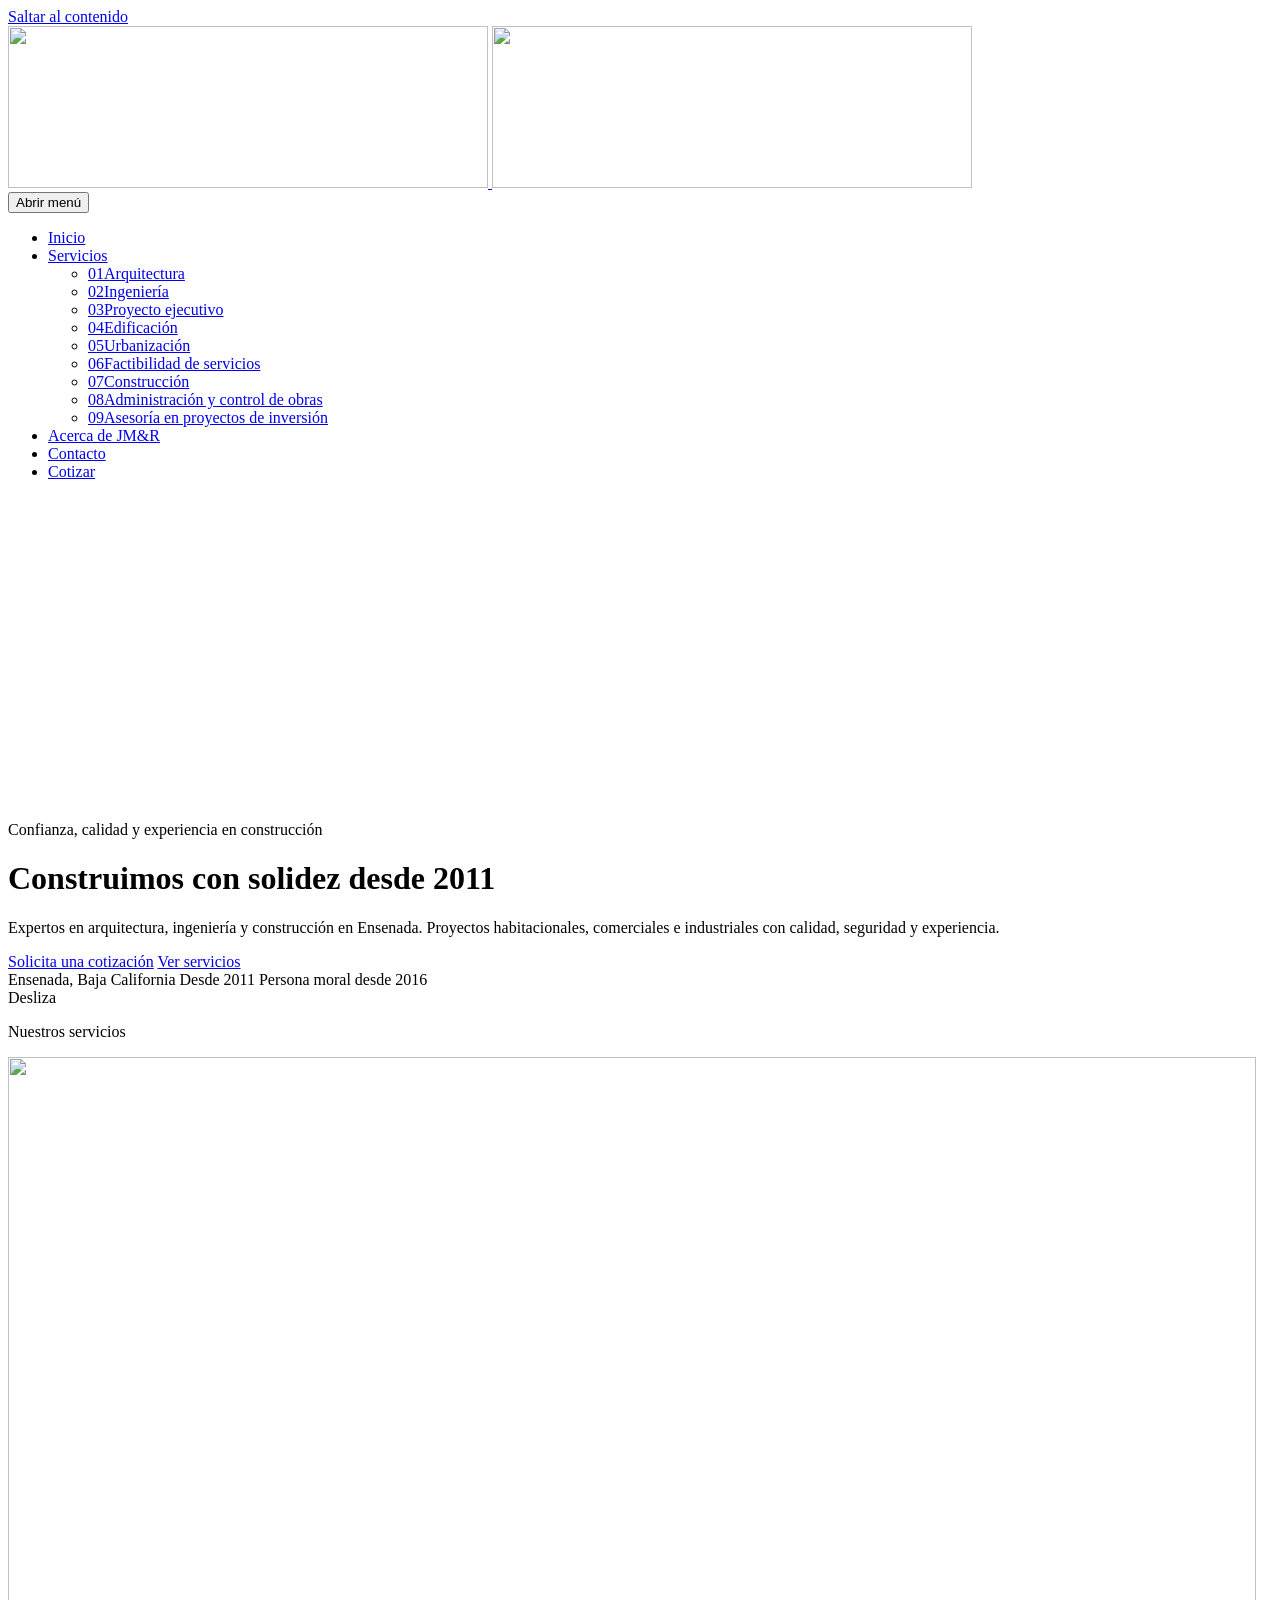
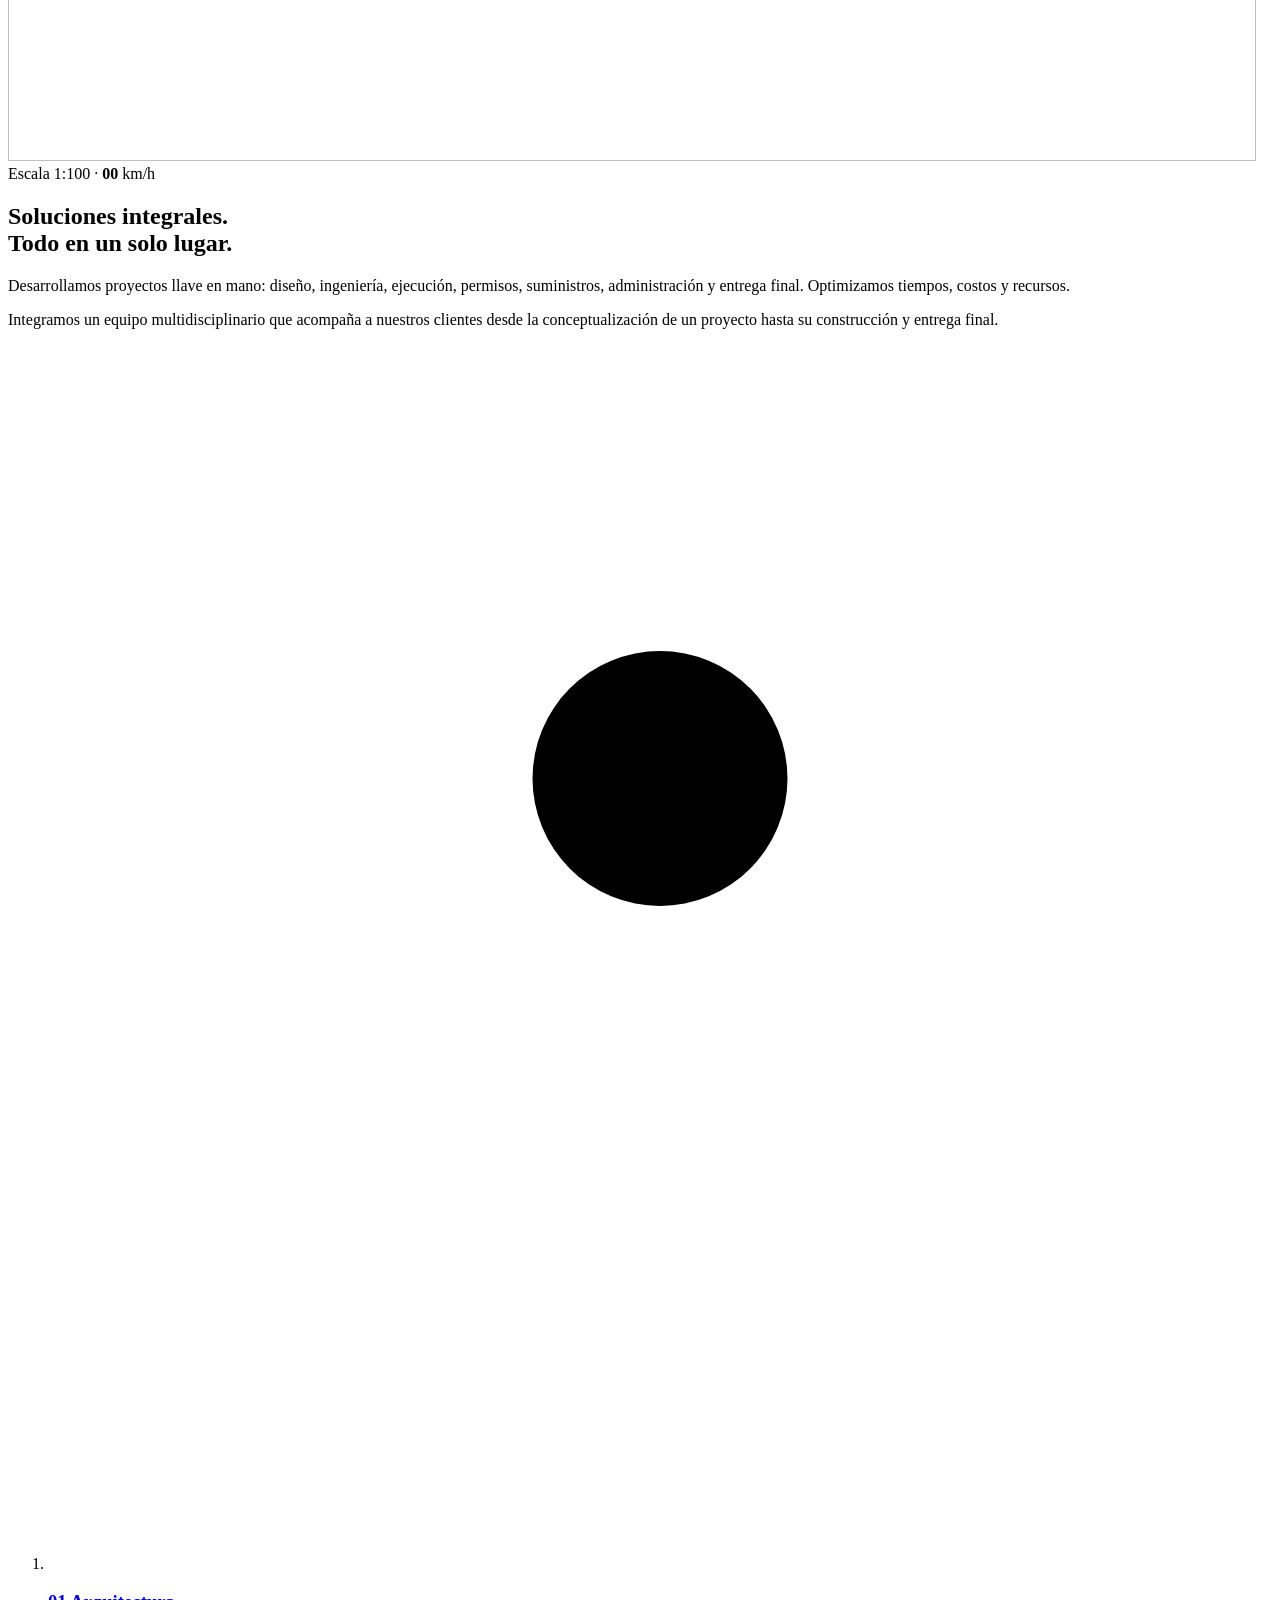
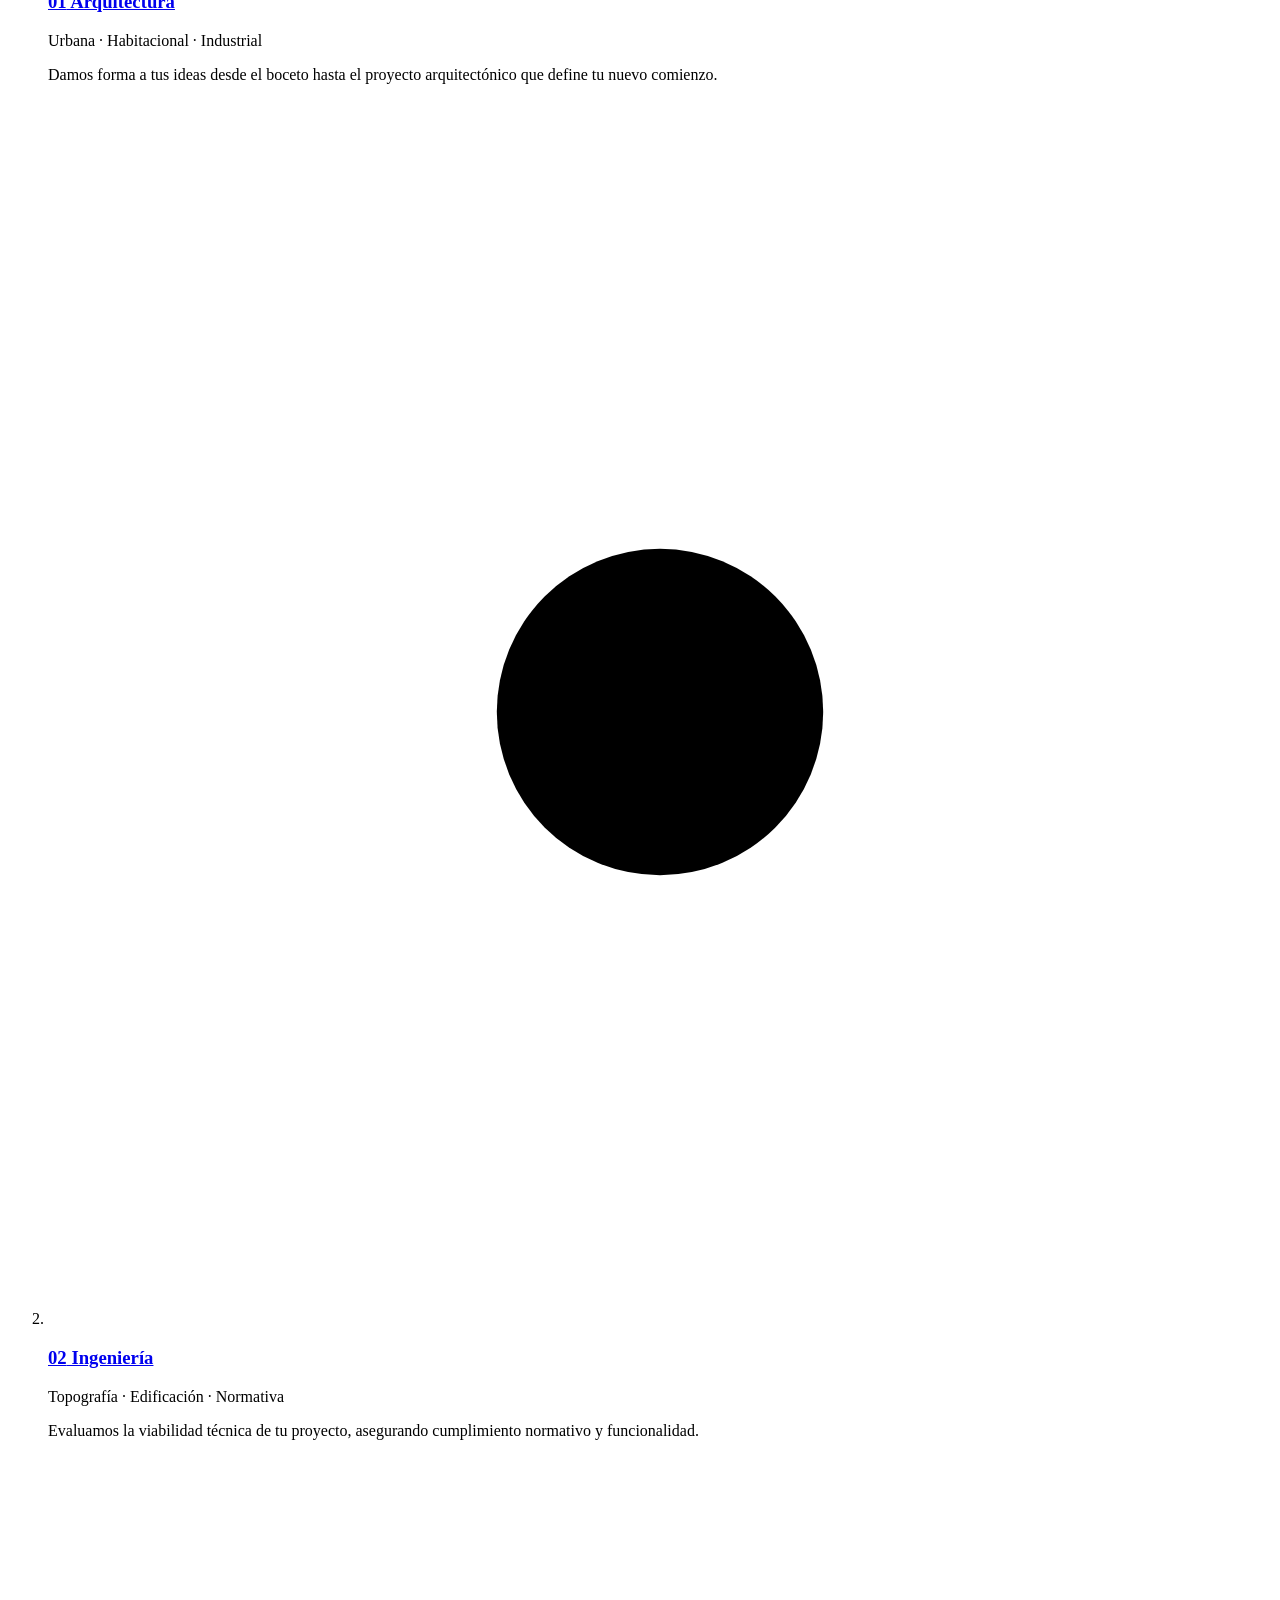
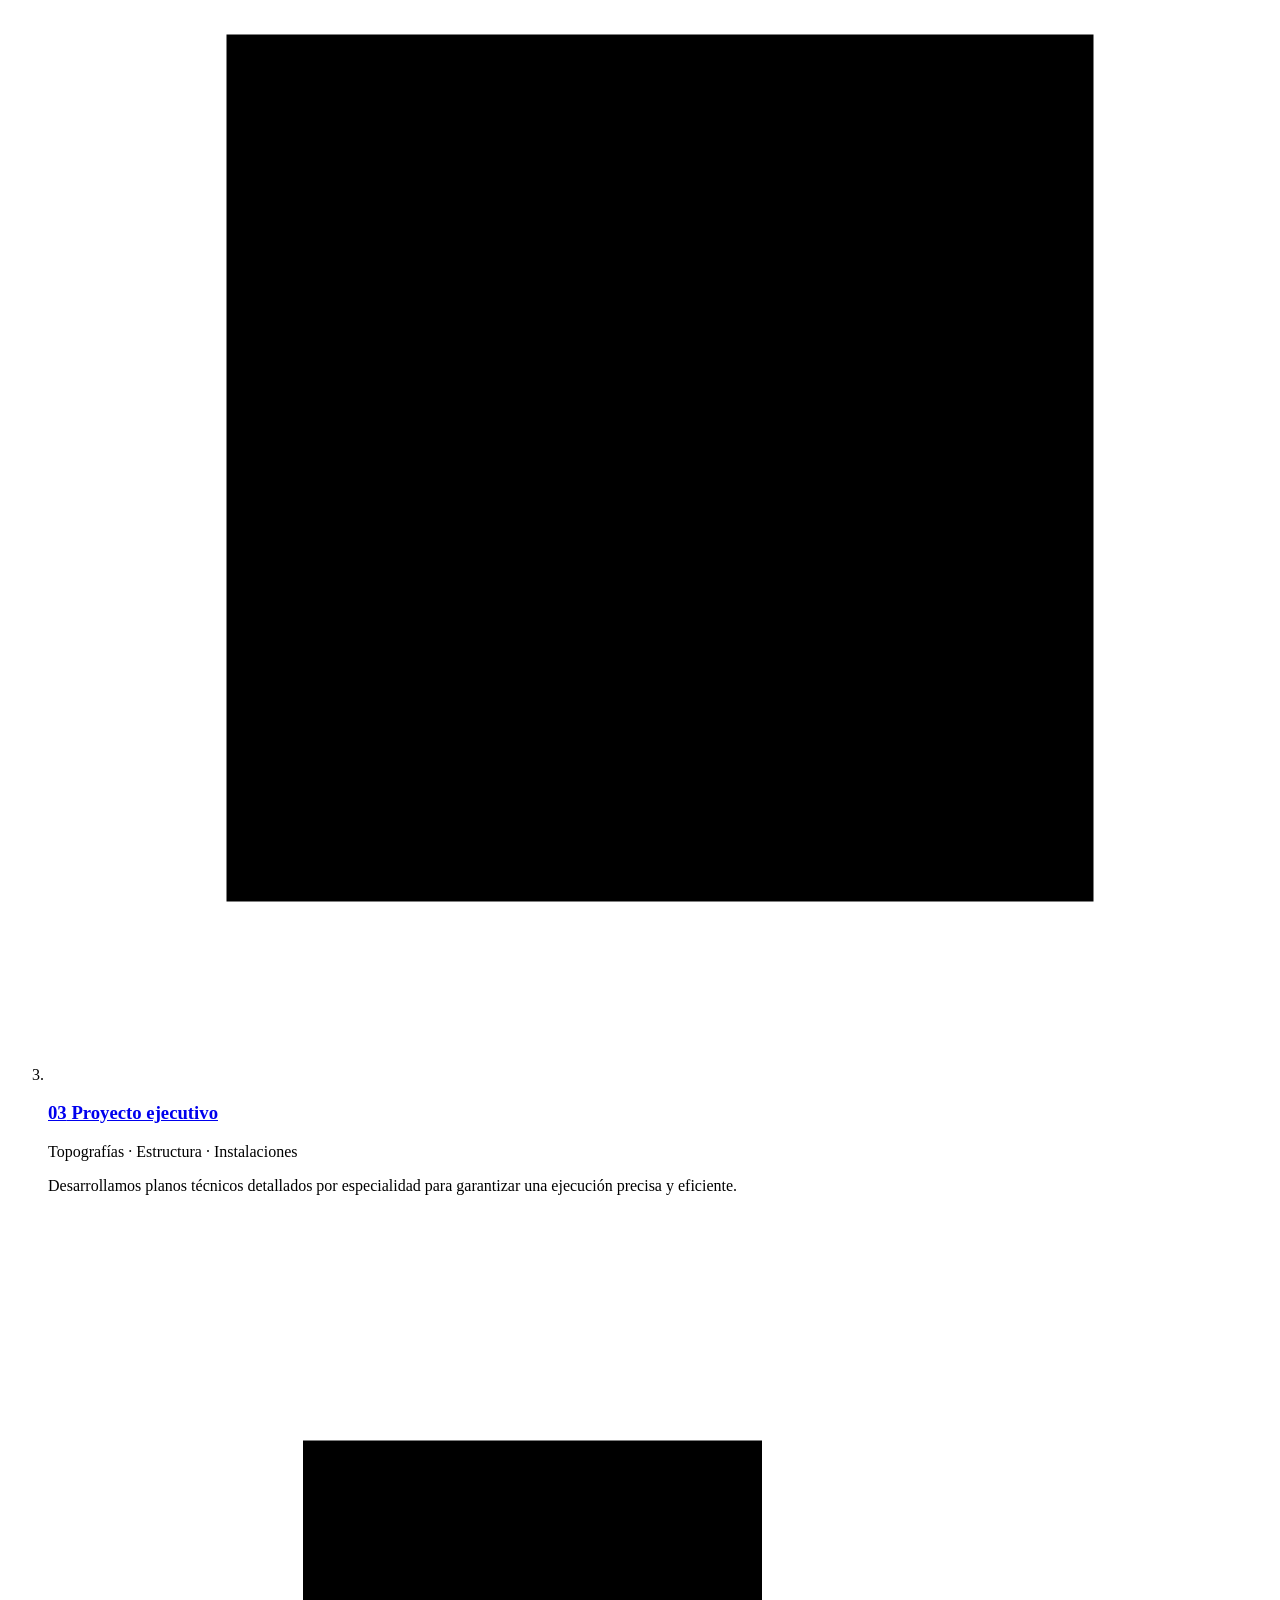
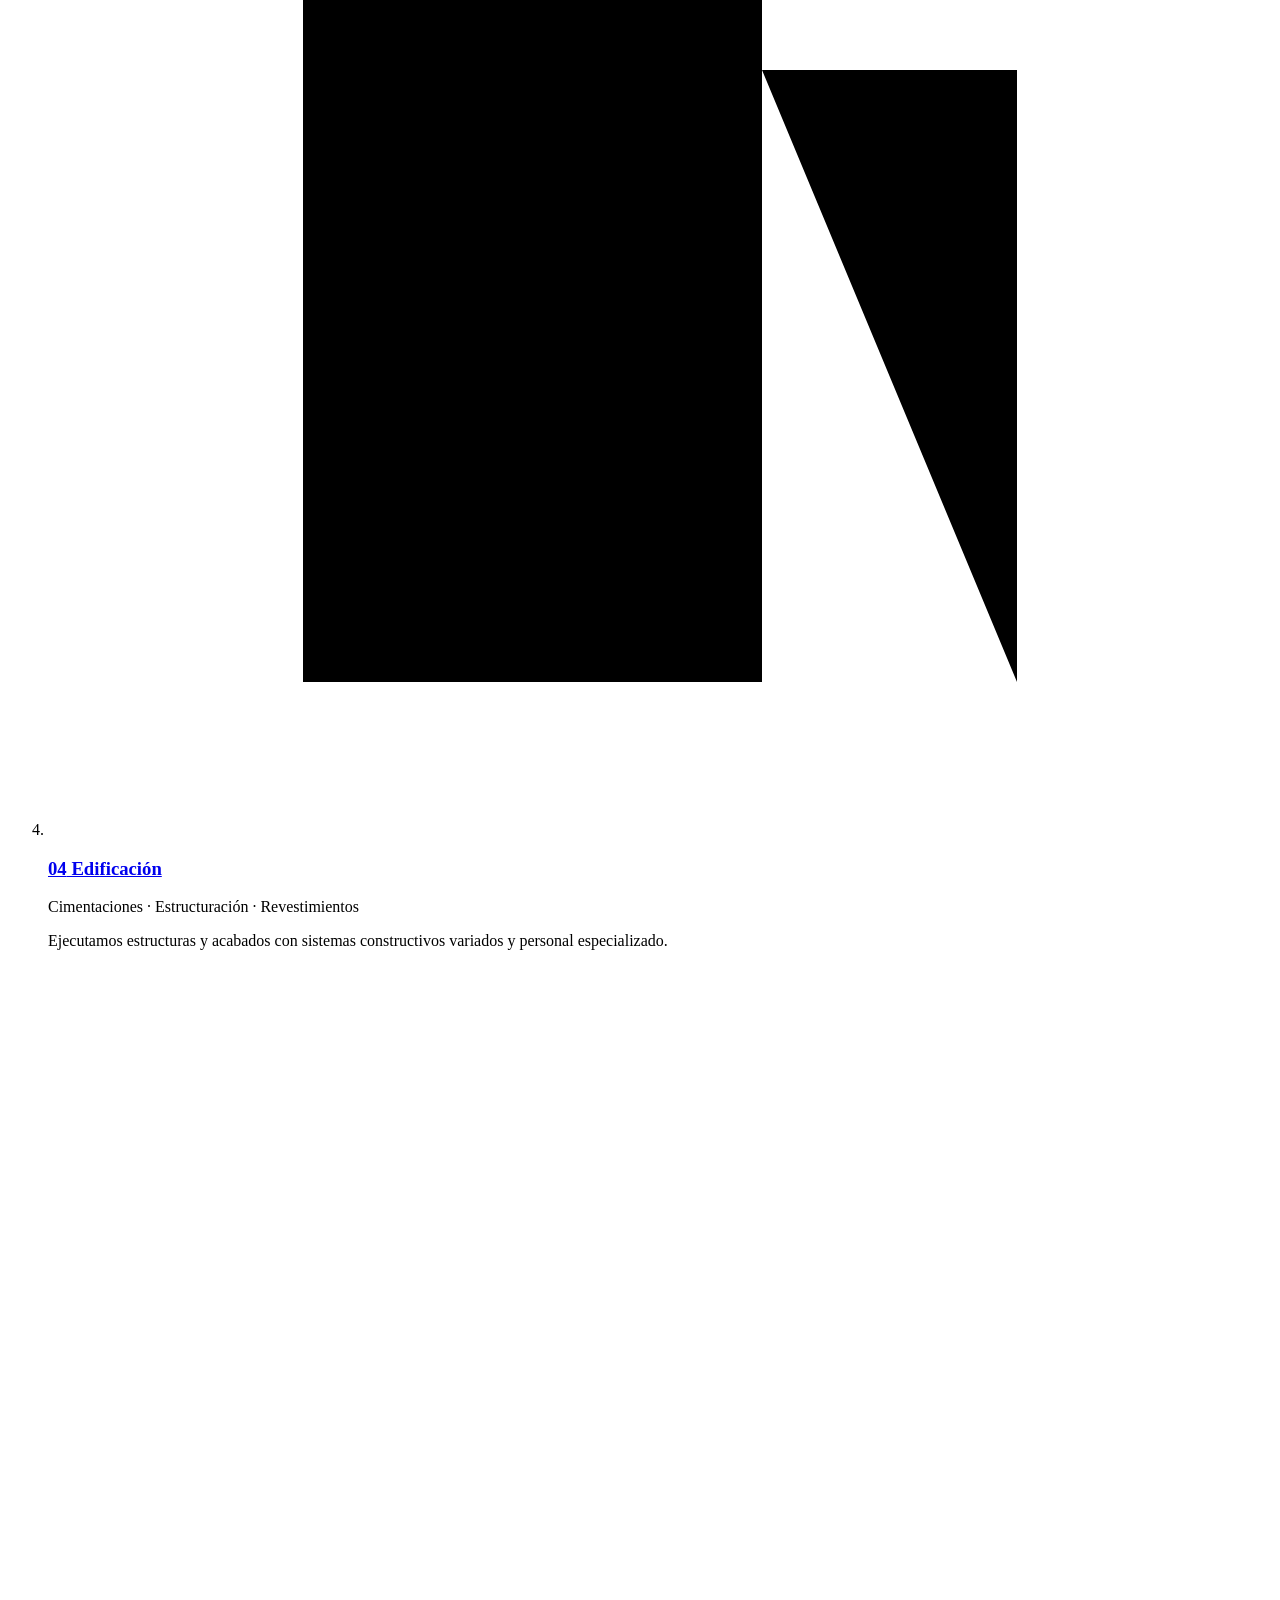
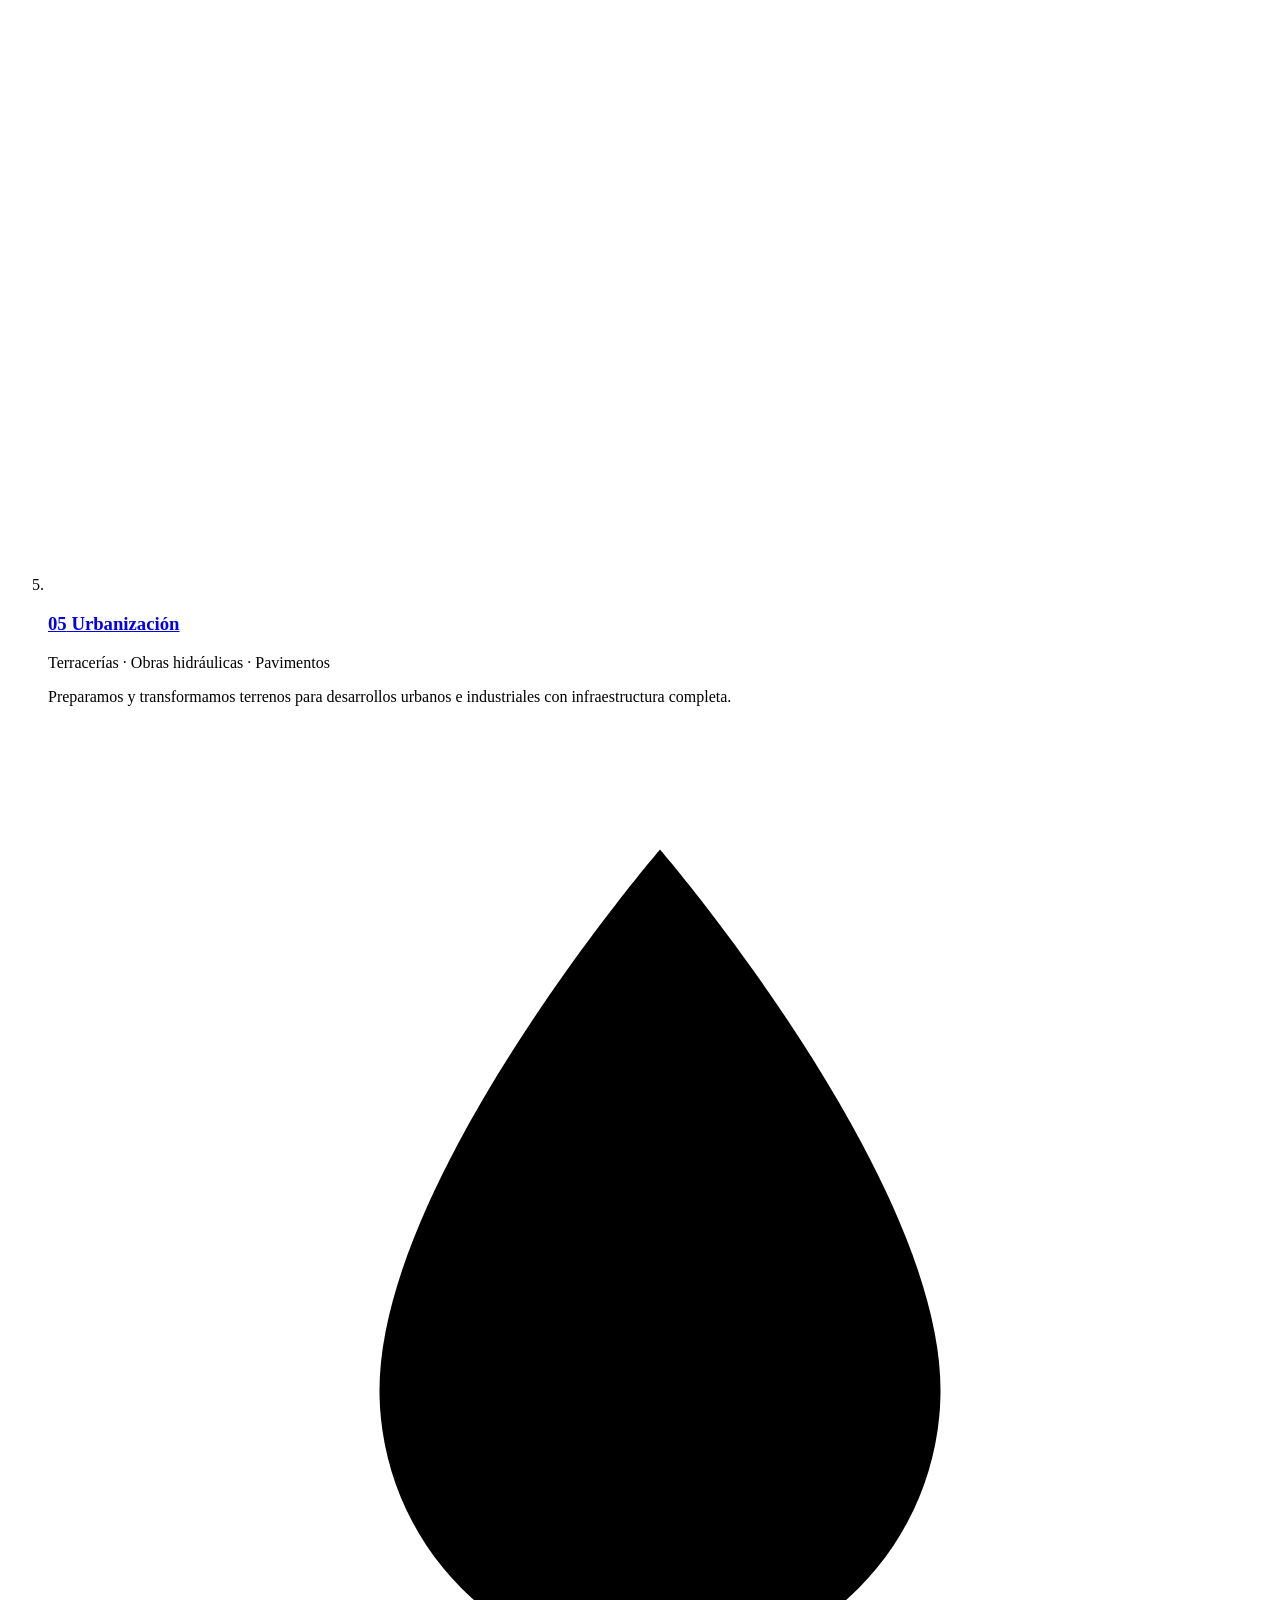
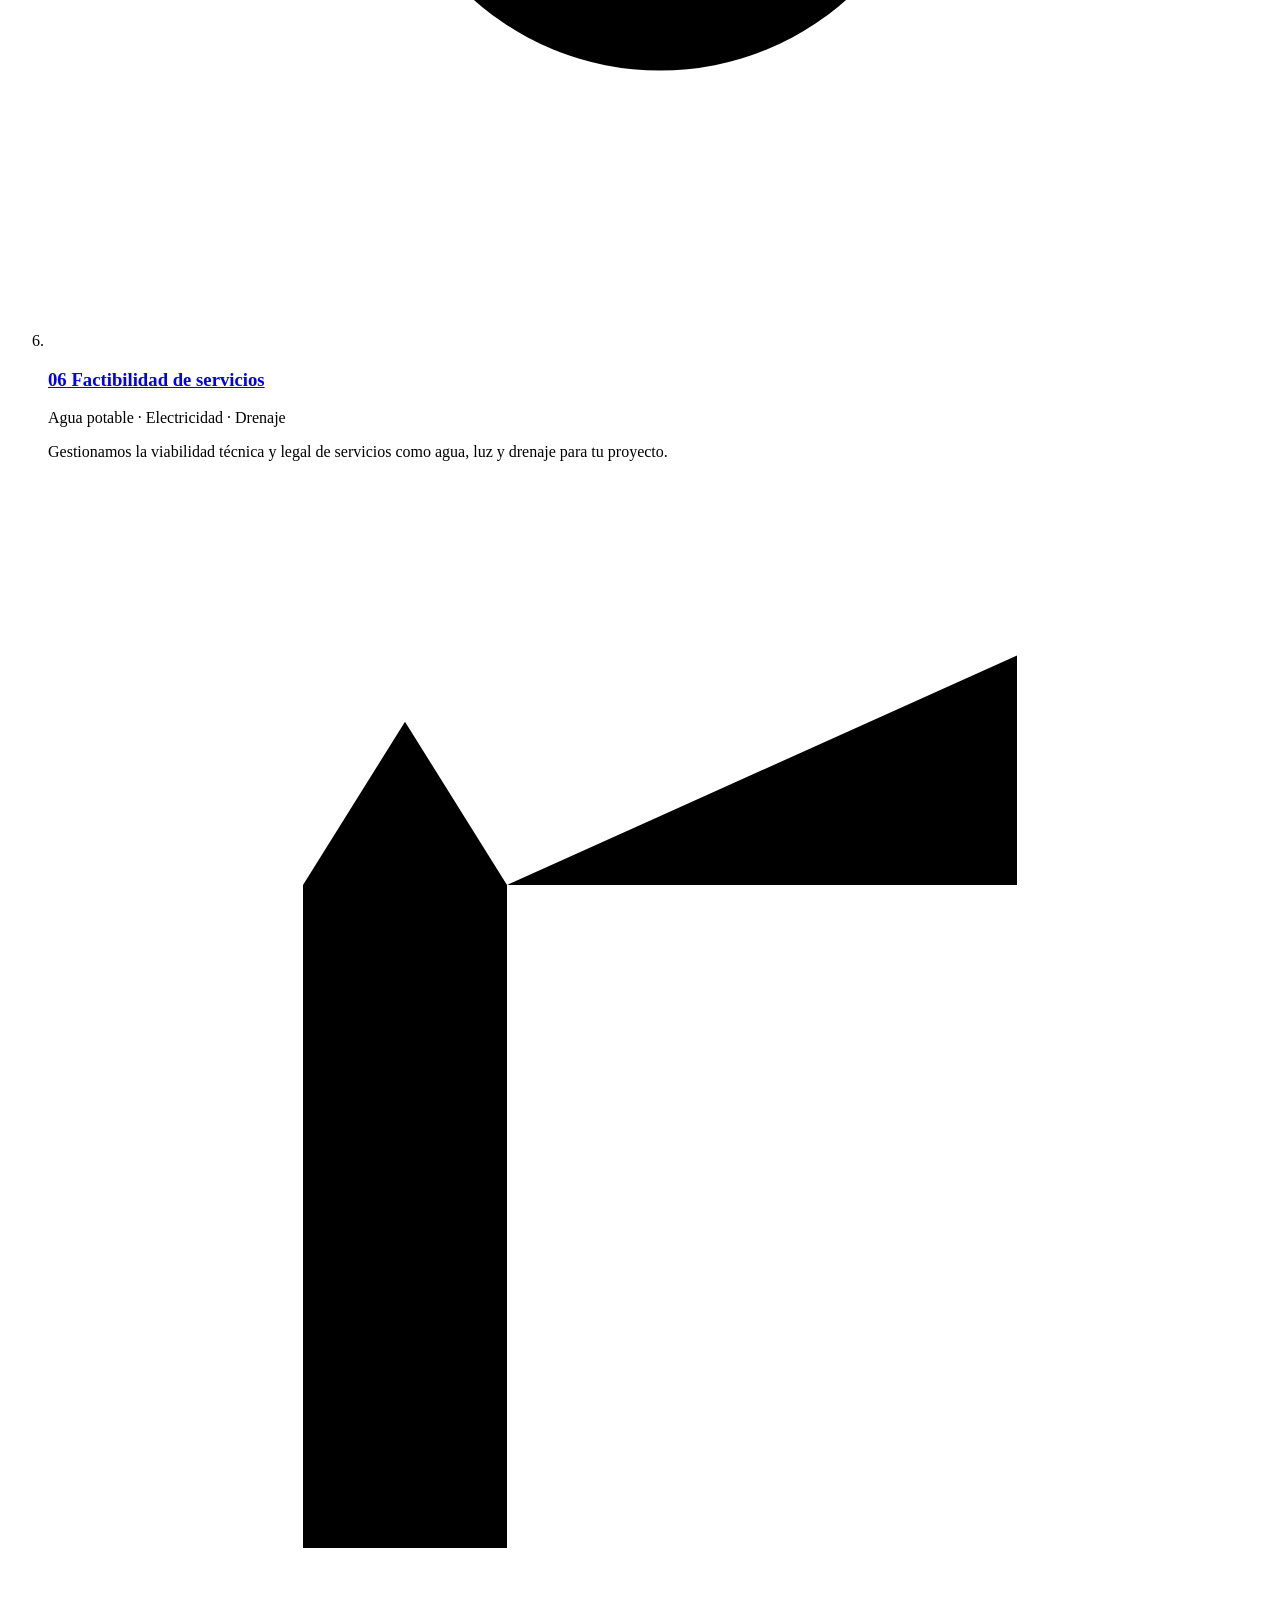
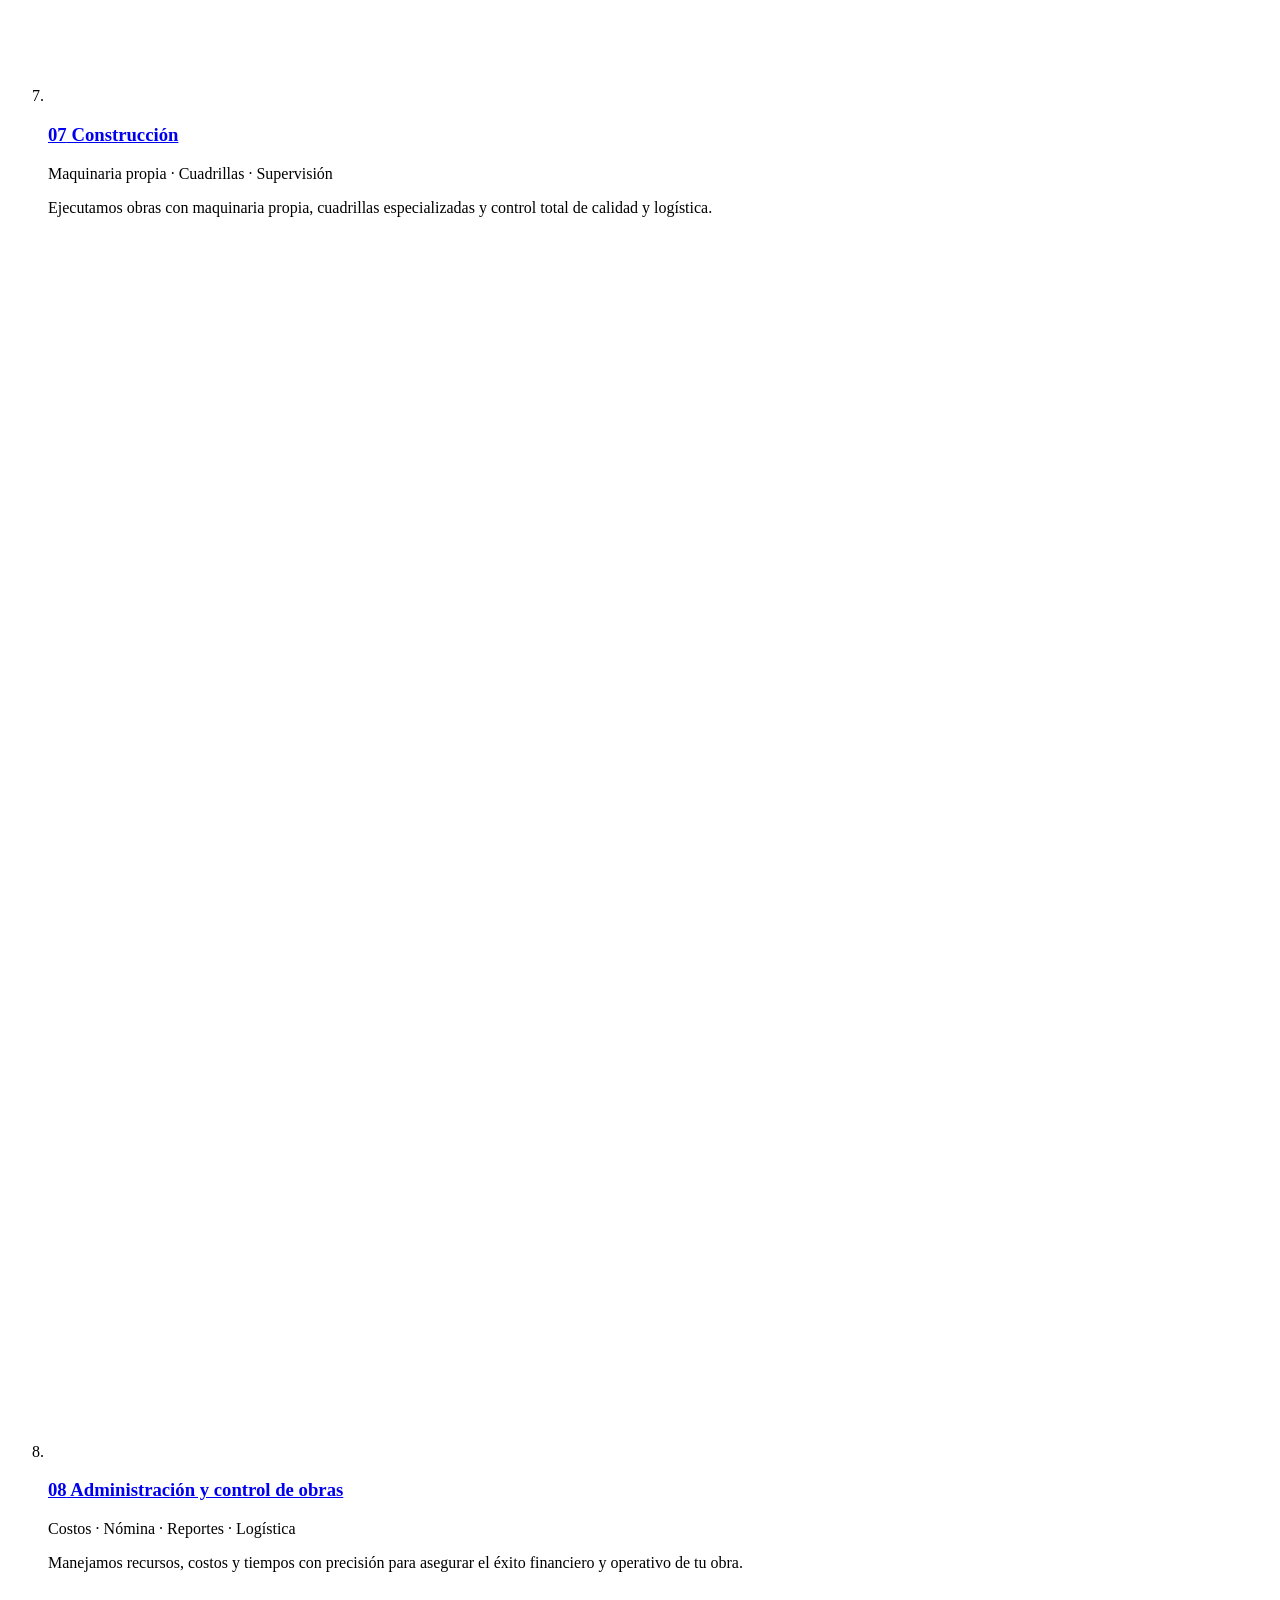
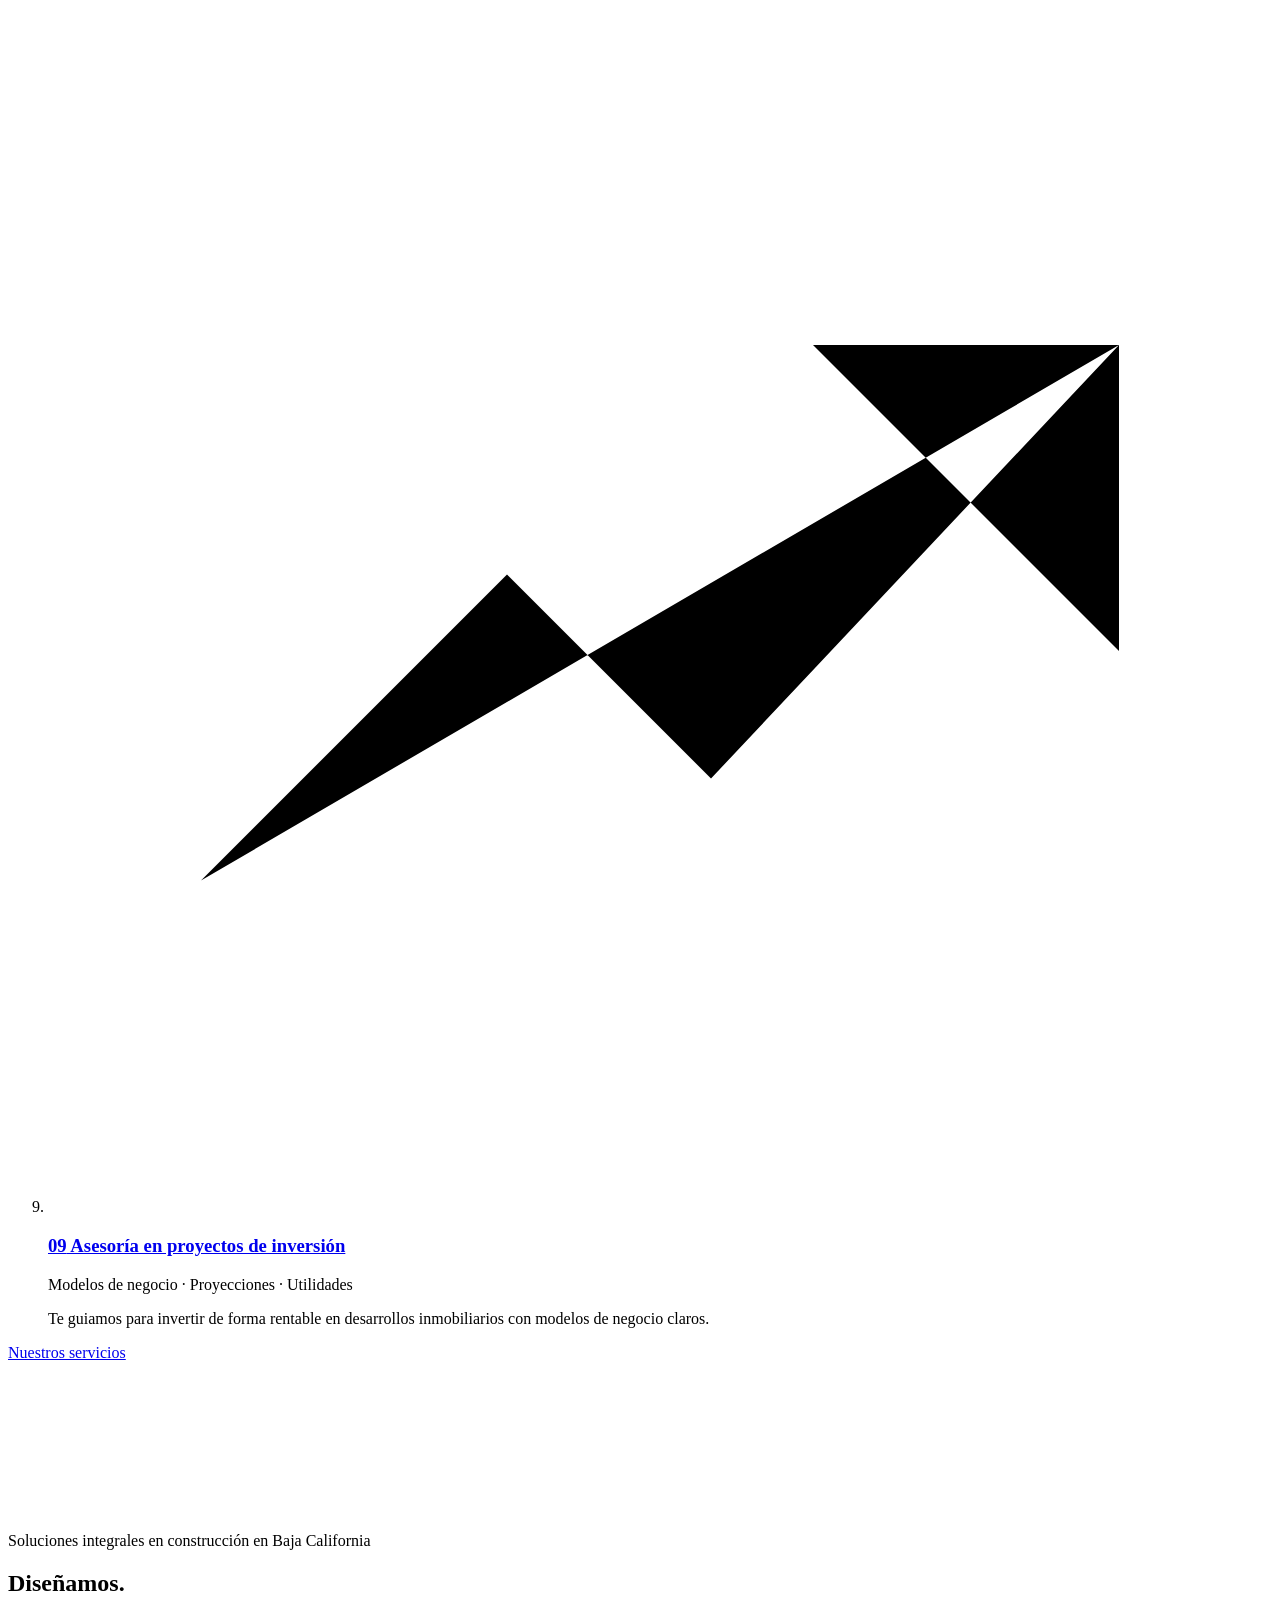
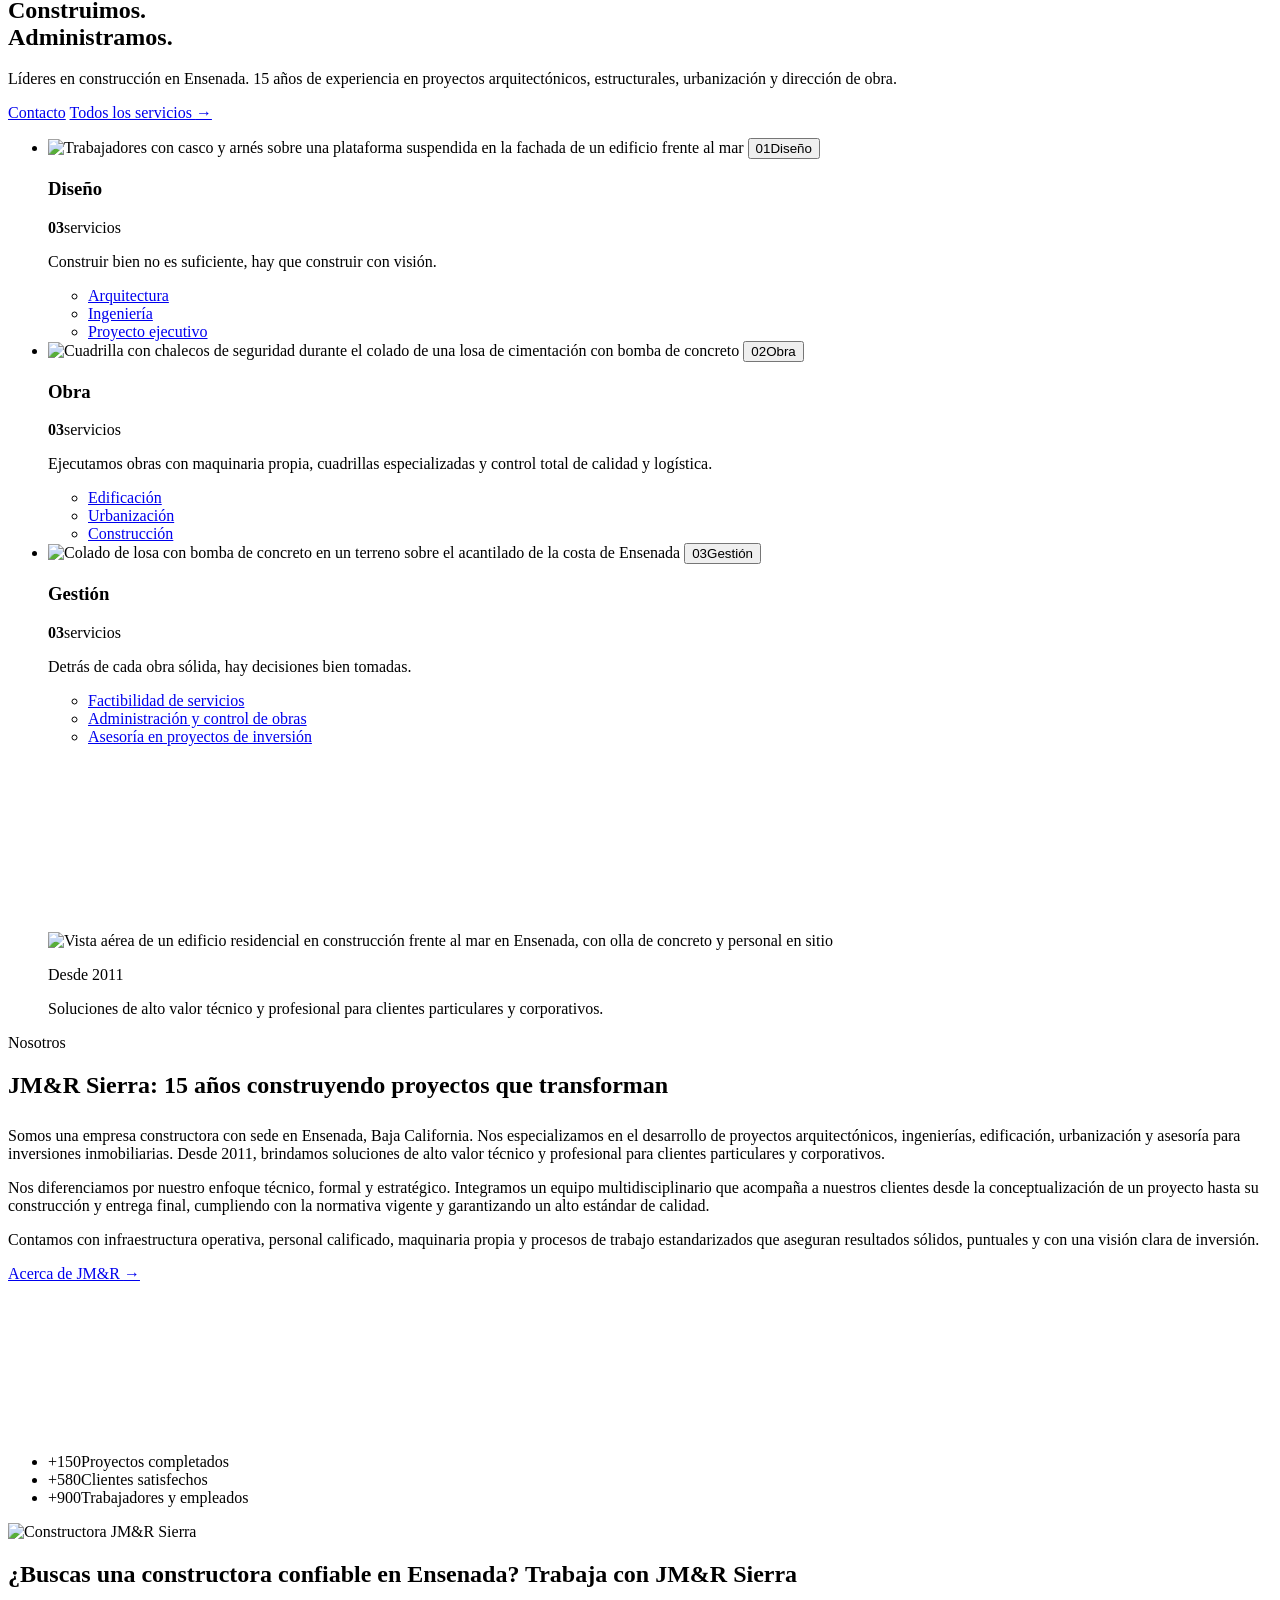
==== index.html @ 9f8c25c3 "Add files via upload" ====
<!doctype html>
<html lang="es-MX">
<head>
<meta charset="utf-8">
<meta name="viewport" content="width=device-width, initial-scale=1">
<title>Constructora en Ensenada | Constructora JM&amp;R Sierra</title>
<meta name="description" content="Arquitectura, ingeniería, edificación, urbanización y administración de obras en Ensenada, Baja California. Constructora JM&amp;R Sierra, desde 2011.">
<link rel="canonical" href="https://constructorajmr.com/">
<meta name="theme-color" content="#FFFFFF">
<link rel="icon" type="image/png" href="assets/img/logo/jmr-logo-principal.png">

<meta property="og:type" content="website">
<meta property="og:locale" content="es_MX">
<meta property="og:site_name" content="Constructora JM&amp;R Sierra">
<meta property="og:title" content="Constructora en Ensenada | Constructora JM&amp;R Sierra">
<meta property="og:description" content="Arquitectura, ingeniería, edificación, urbanización y administración de obras en Ensenada, Baja California. Constructora JM&amp;R Sierra, desde 2011.">
<meta property="og:url" content="https://constructorajmr.com/">
<meta property="og:image" content="https://constructorajmr.com/wp-content/uploads/obra-torre-costa-2000.webp">
<meta name="twitter:card" content="summary_large_image">

<link rel="preconnect" href="https://fonts.googleapis.com">
<link rel="preconnect" href="https://fonts.gstatic.com" crossorigin>
<link href="https://fonts.googleapis.com/css2?family=Anton&family=Hanken+Grotesk:wght@400;500;700;900&display=swap" rel="stylesheet">
<link rel="preload" as="image" href="assets/video/excavadora-poster.jpg">
<link rel="stylesheet" href="assets/css/styles.css">
<script>document.documentElement.classList.add('js')</script>

<script type="application/ld+json">
{
  "@context": "https://schema.org",
  "@type": "GeneralContractor",
  "@id": "https://constructorajmr.com/#empresa",
  "name": "Constructora JM&R Sierra",
  "legalName": "Constructora JM&R Sierra, S.A. de C.V.",
  "alternateName": "JM&R Sierra",
  "url": "https://constructorajmr.com/",
  "logo": "https://constructorajmr.com/wp-content/uploads/jmr-logo-principal.png",
  "email": "contactojmr@gmail.com",
  "telephone": "+52-646-248-0959",
  "foundingDate": "2011",
  "address": {
    "@type": "PostalAddress",
    "streetAddress": "Av. Reforma 1128, Int. 3, Fracc. Misión",
    "addressLocality": "Ensenada",
    "addressRegion": "Baja California",
    "postalCode": "22830",
    "addressCountry": "MX"
  },
  "areaServed": [{"@type": "City", "name": "Ensenada"}, {"@type": "State", "name": "Baja California"}],
  "contactPoint": [
    {"@type": "ContactPoint", "contactType": "customer service", "telephone": "+52-646-131-1913", "availableLanguage": "es"},
    {"@type": "ContactPoint", "contactType": "sales", "telephone": "+52-646-248-0959", "availableLanguage": "es"}
  ],
  "sameAs": ["https://www.instagram.com/constructorajmr/", "https://www.facebook.com/saturnojmr"],
  "knowsAbout": ["Arquitectura", "Ingeniería", "Proyecto ejecutivo", "Factibilidad de servicios", "Edificación", "Urbanización", "Construcción", "Administración y control de obras", "Asesoría en proyectos de inversión"]
}
</script>
</head>
<body class="page-inicio">
<a class="skip" href="#contenido">Saltar al contenido</a>

<!-- ============ HEADER ============ -->
<header class="site-header" data-header>
  <div class="wrap header-inner">
    <a class="brand" href="index.html" aria-label="Constructora JM&amp;R Sierra, inicio">
      <img class="logo logo-on-light" src="assets/img/logo/jmr-logo-principal.webp" width="480" height="162" alt="">
      <img class="logo logo-on-dark" src="assets/img/logo/jmr-logo-gris-claro.webp" width="480" height="162" alt="" aria-hidden="true">
    </a>
    <nav class="nav" aria-label="Principal">
      <button class="nav-toggle" aria-expanded="false" aria-controls="menu" data-nav-toggle>
        <span class="sr-only">Abrir menú</span><span class="bars" aria-hidden="true"></span>
      </button>
      <ul id="menu" class="menu" data-menu>
        <li><a href="index.html" aria-current="page">Inicio</a></li>
        <li class="has-sub">
          <a href="servicios.html">Servicios<span class="sub-caret" aria-hidden="true"></span></a>
          <ul class="submenu" aria-label="Servicios">
            <li><a href="servicios.html#arquitectura"><span class="sm-n">01</span>Arquitectura</a></li>
            <li><a href="servicios.html#ingenieria"><span class="sm-n">02</span>Ingeniería</a></li>
            <li><a href="servicios.html#proyecto-ejecutivo"><span class="sm-n">03</span>Proyecto ejecutivo</a></li>
            <li><a href="servicios.html#edificacion"><span class="sm-n">04</span>Edificación</a></li>
            <li><a href="servicios.html#urbanizacion"><span class="sm-n">05</span>Urbanización</a></li>
            <li><a href="servicios.html#factibilidad"><span class="sm-n">06</span>Factibilidad de servicios</a></li>
            <li><a href="servicios.html#construccion"><span class="sm-n">07</span>Construcción</a></li>
            <li><a href="servicios.html#administracion"><span class="sm-n">08</span>Administración y control de obras</a></li>
            <li><a href="servicios.html#asesoria-inversion"><span class="sm-n">09</span>Asesoría en proyectos de inversión</a></li>
          </ul>
        </li>
        <li><a href="nosotros.html">Acerca de JM&amp;R</a></li>
        <li><a href="contacto.html">Contacto</a></li>
        <li class="menu-cta"><a class="btn btn-sm btn-orange" href="https://wa.me/526461311913?text=Hola%2C%20quiero%20cotizar%20un%20proyecto%20con%20JM%26R%20Sierra." target="_blank" rel="noopener">Cotizar</a></li>
      </ul>
    </nav>
  </div>
</header>

<main id="contenido">

<!-- ============ PORTADA + ESCENA EXCAVADORA (scroll) ============ -->
<!-- Clip generado con IA (excavadora genérica, sin marca). El primer cuadro es la portada; el scroll adelanta y regresa el video. -->
<div class="track" id="inicio" data-track>
  <div class="scene" data-scene>
    <video class="sx-video" data-video muted playsinline preload="auto" poster="assets/video/excavadora-poster.jpg" aria-hidden="true" tabindex="-1">
      <source src="assets/video/excavadora-832.mp4" type="video/mp4" media="(max-width: 900px)">
      <source src="assets/video/excavadora-1248.mp4" type="video/mp4">
    </video>
    <div class="sx-floor" data-floor aria-hidden="true"></div>
    <canvas class="particles sx-particles" data-particles="scene" aria-hidden="true"></canvas>
    <div class="sx-hero" data-sx-hero>
      <div class="wrap">
        <p class="eyebrow">Confianza, calidad y experiencia en construcción</p>
        <h1 class="display sx-hero-title">Construimos con solidez desde&nbsp;<span>2011</span></h1>
        <p class="sx-hero-lead">Expertos en arquitectura, ingeniería y construcción en Ensenada. Proyectos habitacionales, comerciales e industriales con calidad, seguridad y experiencia.</p>
        <div class="sx-hero-actions">
          <a class="btn btn-orange" href="https://wa.me/526461311913?text=Hola%2C%20quiero%20solicitar%20una%20cotizaci%C3%B3n%20para%20mi%20proyecto." target="_blank" rel="noopener">Solicita una cotización</a>
          <a class="btn btn-ghost-dark" href="servicios.html">Ver servicios</a>
        </div>
      </div>
    </div>
    <div class="sx-foot" data-sx-foot>
      <div class="wrap hero-foot">
        <span>Ensenada, Baja California</span>
        <span>Desde 2011</span>
        <span class="hide-sm">Persona moral desde 2016</span>
      </div>
      <span class="sx-cue2" aria-hidden="true"><i></i>Desliza</span>
    </div>
    <p class="sx-giant" data-giant aria-hidden="true">Nuestros servicios</p>
    <img class="sx-cutout" data-cutout src="assets/video/excavadora-final-recorte.webp" width="1248" height="704" alt="" aria-hidden="true">
    <div class="sx-readout" data-readout aria-hidden="true">Escala 1:100 · <b data-readout-n>00</b> km/h</div>
    <div class="sx-band" data-band>
      <div class="sx-strip" data-strip>
        <div class="sx-lead">
          <h2 class="sx-headline">Soluciones integrales.<br><span>Todo en un solo lugar.</span></h2>
          <div class="sx-paras">
            <p>Desarrollamos proyectos llave en mano: diseño, ingeniería, ejecución, permisos, suministros, administración y entrega final. Optimizamos tiempos, costos y recursos.</p>
            <p>Integramos un equipo multidisciplinario que acompaña a nuestros clientes desde la conceptualización de un proyecto hasta su construcción y entrega final.</p>
          </div>
        </div>
        <ol class="sx-cards">
          <li class="sx-card" data-card>
            <svg class="sx-ico" viewBox="0 0 24 24" aria-hidden="true"><path d="M12 3v3M9.5 8.5a2.5 2.5 0 1 0 5 0 2.5 2.5 0 0 0-5 0ZM10.6 10.8 5 21M13.4 10.8 19 21M6.5 16h11"/></svg>
            <h3 class="sx-ctitle"><a href="servicios.html#arquitectura"><span class="sx-num">01</span> Arquitectura</a></h3>
            <p class="sx-tags">Urbana · Habitacional · Industrial</p>
            <p class="sx-cbody">Damos forma a tus ideas desde el boceto hasta el proyecto arquitectónico que define tu nuevo comienzo.</p>
          </li>
          <li class="sx-card" data-card>
            <svg class="sx-ico" viewBox="0 0 24 24" aria-hidden="true"><circle cx="12" cy="12" r="3.2"/><path d="M12 2.5v3M12 18.5v3M2.5 12h3M18.5 12h3M5.3 5.3l2.1 2.1M16.6 16.6l2.1 2.1M5.3 18.7l2.1-2.1M16.6 7.4l2.1-2.1"/></svg>
            <h3 class="sx-ctitle"><a href="servicios.html#ingenieria"><span class="sx-num">02</span> Ingeniería</a></h3>
            <p class="sx-tags">Topografía · Edificación · Normativa</p>
            <p class="sx-cbody">Evaluamos la viabilidad técnica de tu proyecto, asegurando cumplimiento normativo y funcionalidad.</p>
          </li>
          <li class="sx-card" data-card>
            <svg class="sx-ico" viewBox="0 0 24 24" aria-hidden="true"><path d="M3.5 3.5h17v17h-17zM3.5 9h17M9 9v11.5M12.5 13h5M12.5 16.5h5"/></svg>
            <h3 class="sx-ctitle"><a href="servicios.html#proyecto-ejecutivo"><span class="sx-num">03</span> Proyecto ejecutivo</a></h3>
            <p class="sx-tags">Topografías · Estructura · Instalaciones</p>
            <p class="sx-cbody">Desarrollamos planos técnicos detallados por especialidad para garantizar una ejecución precisa y eficiente.</p>
          </li>
          <li class="sx-card" data-card>
            <svg class="sx-ico" viewBox="0 0 24 24" aria-hidden="true"><path d="M5 21V4.5h9V21M14 9h5v12M2.5 21h19M8 8h3M8 11.5h3M8 15h3"/></svg>
            <h3 class="sx-ctitle"><a href="servicios.html#edificacion"><span class="sx-num">04</span> Edificación</a></h3>
            <p class="sx-tags">Cimentaciones · Estructuración · Revestimientos</p>
            <p class="sx-cbody">Ejecutamos estructuras y acabados con sistemas constructivos variados y personal especializado.</p>
          </li>
          <li class="sx-card" data-card>
            <svg class="sx-ico" viewBox="0 0 24 24" aria-hidden="true"><path d="M3 21 9 3M21 21 15 3M12 4.5v2.5M12 10.5v3M12 17v3"/></svg>
            <h3 class="sx-ctitle"><a href="servicios.html#urbanizacion"><span class="sx-num">05</span> Urbanización</a></h3>
            <p class="sx-tags">Terracerías · Obras hidráulicas · Pavimentos</p>
            <p class="sx-cbody">Preparamos y transformamos terrenos para desarrollos urbanos e industriales con infraestructura completa.</p>
          </li>
          <li class="sx-card" data-card>
            <svg class="sx-ico" viewBox="0 0 24 24" aria-hidden="true"><path d="M12 2.5s5.5 6.4 5.5 10.6a5.5 5.5 0 0 1-11 0C6.5 8.9 12 2.5 12 2.5Z"/><path d="M9.6 14a2.4 2.4 0 0 0 2.4 2.4"/></svg>
            <h3 class="sx-ctitle"><a href="servicios.html#factibilidad"><span class="sx-num">06</span> Factibilidad de servicios</a></h3>
            <p class="sx-tags">Agua potable · Electricidad · Drenaje</p>
            <p class="sx-cbody">Gestionamos la viabilidad técnica y legal de servicios como agua, luz y drenaje para tu proyecto.</p>
          </li>
          <li class="sx-card" data-card>
            <svg class="sx-ico" viewBox="0 0 24 24" aria-hidden="true"><path d="M2.5 21h19M5 21V8h4v13M9 8l10-4.5V8M19 3.5V21M5 8l2-3.2L9 8M19 8v4"/></svg>
            <h3 class="sx-ctitle"><a href="servicios.html#construccion"><span class="sx-num">07</span> Construcción</a></h3>
            <p class="sx-tags">Maquinaria propia · Cuadrillas · Supervisión</p>
            <p class="sx-cbody">Ejecutamos obras con maquinaria propia, cuadrillas especializadas y control total de calidad y logística.</p>
          </li>
          <li class="sx-card" data-card>
            <svg class="sx-ico" viewBox="0 0 24 24" aria-hidden="true"><path d="M4 20V11M9.5 20V5M15 20v-7M20.5 20V8M2 20.5h20"/></svg>
            <h3 class="sx-ctitle"><a href="servicios.html#administracion"><span class="sx-num">08</span> Administración y control de obras</a></h3>
            <p class="sx-tags">Costos · Nómina · Reportes · Logística</p>
            <p class="sx-cbody">Manejamos recursos, costos y tiempos con precisión para asegurar el éxito financiero y operativo de tu obra.</p>
          </li>
          <li class="sx-card" data-card>
            <svg class="sx-ico" viewBox="0 0 24 24" aria-hidden="true"><path d="M3 17.5 9 11.5l4 4 8-8.5M15 7h6v6"/></svg>
            <h3 class="sx-ctitle"><a href="servicios.html#asesoria-inversion"><span class="sx-num">09</span> Asesoría en proyectos de inversión</a></h3>
            <p class="sx-tags">Modelos de negocio · Proyecciones · Utilidades</p>
            <p class="sx-cbody">Te guiamos para invertir de forma rentable en desarrollos inmobiliarios con modelos de negocio claros.</p>
          </li>
        </ol>
      </div>
      <a class="sx-pill" data-pill href="servicios.html">Nuestros servicios</a>
    </div>
  </div>
</div>

<!-- ============ INTRODUCCIÓN: tarjetas que se expanden ============ -->
<section class="section intro has-tech" aria-labelledby="intro-title">
  <canvas class="tech" data-tech aria-hidden="true"></canvas>
  <div class="wrap intro-x">
    <div class="intro-x-copy">
      <p class="eyebrow reveal">Soluciones integrales en construcción en Baja California</p>
      <h2 id="intro-title" class="display intro-x-title reveal">Diseñamos.<br>Construimos.<br><span>Administramos.</span></h2>
      <p class="lead reveal">Líderes en construcción en Ensenada. 15 años de experiencia en proyectos arquitectónicos, estructurales, urbanización y dirección de obra.</p>
      <div class="reveal intro-x-actions">
        <a class="btn btn-orange" href="contacto.html">Contacto</a>
        <a class="link-arrow" href="servicios.html">Todos los servicios <span aria-hidden="true">→</span></a>
      </div>
    </div>
    <ul class="xcards reveal" data-xcards aria-label="Nuestros servicios por etapa">
      <li class="xcard is-active" data-xcard>
        <img src="assets/img/obra-fachada-plataforma-1000.webp" srcset="assets/img/obra-fachada-plataforma-1000.webp 1000w, assets/img/obra-fachada-plataforma-2000.webp 2000w" sizes="(min-width: 960px) 34vw, 100vw" width="1000" height="750" loading="lazy" alt="Trabajadores con casco y arnés sobre una plataforma suspendida en la fachada de un edificio frente al mar">
        <button class="xcard-tab" type="button" aria-expanded="true" aria-controls="xc-diseno"><span class="xcard-n">01</span><span class="xcard-label">Diseño</span></button>
        <div class="xcard-body" id="xc-diseno">
          <div class="xcard-top"><h3>Diseño</h3><p class="xcard-count"><b>03</b>servicios</p></div>
          <p class="xcard-tag">Construir bien no es suficiente, hay que construir con visión.</p>
          <ul class="xcard-links">
            <li><a href="servicios.html#arquitectura">Arquitectura</a></li>
            <li><a href="servicios.html#ingenieria">Ingeniería</a></li>
            <li><a href="servicios.html#proyecto-ejecutivo">Proyecto ejecutivo</a></li>
          </ul>
        </div>
      </li>
      <li class="xcard" data-xcard>
        <img src="assets/img/obra-colado-cimentacion-1000.webp" srcset="assets/img/obra-colado-cimentacion-1000.webp 1000w, assets/img/obra-colado-cimentacion-2000.webp 2000w" sizes="(min-width: 960px) 34vw, 100vw" width="1000" height="750" loading="lazy" alt="Cuadrilla con chalecos de seguridad durante el colado de una losa de cimentación con bomba de concreto">
        <button class="xcard-tab" type="button" aria-expanded="false" aria-controls="xc-obra"><span class="xcard-n">02</span><span class="xcard-label">Obra</span></button>
        <div class="xcard-body" id="xc-obra">
          <div class="xcard-top"><h3>Obra</h3><p class="xcard-count"><b>03</b>servicios</p></div>
          <p class="xcard-tag">Ejecutamos obras con maquinaria propia, cuadrillas especializadas y control total de calidad y logística.</p>
          <ul class="xcard-links">
            <li><a href="servicios.html#edificacion">Edificación</a></li>
            <li><a href="servicios.html#urbanizacion">Urbanización</a></li>
            <li><a href="servicios.html#construccion">Construcción</a></li>
          </ul>
        </div>
      </li>
      <li class="xcard" data-xcard>
        <img src="assets/img/obra-colado-losa-acantilado-1000.webp" srcset="assets/img/obra-colado-losa-acantilado-1000.webp 1000w, assets/img/obra-colado-losa-acantilado-2000.webp 2000w" sizes="(min-width: 960px) 34vw, 100vw" width="1000" height="750" loading="lazy" alt="Colado de losa con bomba de concreto en un terreno sobre el acantilado de la costa de Ensenada">
        <button class="xcard-tab" type="button" aria-expanded="false" aria-controls="xc-gestion"><span class="xcard-n">03</span><span class="xcard-label">Gestión</span></button>
        <div class="xcard-body" id="xc-gestion">
          <div class="xcard-top"><h3>Gestión</h3><p class="xcard-count"><b>03</b>servicios</p></div>
          <p class="xcard-tag">Detrás de cada obra sólida, hay decisiones bien tomadas.</p>
          <ul class="xcard-links">
            <li><a href="servicios.html#factibilidad">Factibilidad de servicios</a></li>
            <li><a href="servicios.html#administracion">Administración y control de obras</a></li>
            <li><a href="servicios.html#asesoria-inversion">Asesoría en proyectos de inversión</a></li>
          </ul>
        </div>
      </li>
    </ul>
  </div>
</section>

<!-- ============ NOSOTROS ============ -->
<section class="section about about-home about-navy has-tech" id="nosotros" aria-labelledby="about-title">
  <canvas class="tech" data-tech data-tech-color="255,255,255" aria-hidden="true"></canvas>
  <div class="wrap">
    <div class="about-grid">
      <figure class="about-figure reveal">
        <div class="img-frame" data-parallax="0.08">
          <img src="assets/img/obra-torre-costa-1000.webp"
               srcset="assets/img/obra-torre-costa-1000.webp 1000w, assets/img/obra-torre-costa-2000.webp 2000w"
               sizes="(min-width: 960px) 45vw, 100vw" width="1000" height="750" loading="lazy"
               alt="Vista aérea de un edificio residencial en construcción frente al mar en Ensenada, con olla de concreto y personal en sitio">
        </div>
        <figcaption class="quote-card">
          <p class="quote-title">Desde 2011</p>
          <p>Soluciones de alto valor técnico y profesional para clientes particulares y corporativos.</p>
        </figcaption>
      </figure>
      <div class="about-copy">
        <p class="eyebrow reveal">Nosotros</p>
        <h2 id="about-title" class="display h2 reveal">JM&amp;R Sierra: 15 años construyendo proyectos que transforman</h2>
        <p class="reveal" style="margin-top:28px">Somos una empresa constructora con sede en Ensenada, Baja California. Nos especializamos en el desarrollo de proyectos arquitectónicos, ingenierías, edificación, urbanización y asesoría para inversiones inmobiliarias. Desde 2011, brindamos soluciones de alto valor técnico y profesional para clientes particulares y corporativos.</p>
        <p class="reveal">Nos diferenciamos por nuestro enfoque técnico, formal y estratégico. Integramos un equipo multidisciplinario que acompaña a nuestros clientes desde la conceptualización de un proyecto hasta su construcción y entrega final, cumpliendo con la normativa vigente y garantizando un alto estándar de calidad.</p>
        <p class="reveal">Contamos con infraestructura operativa, personal calificado, maquinaria propia y procesos de trabajo estandarizados que aseguran resultados sólidos, puntuales y con una visión clara de inversión.</p>
        <a class="link-arrow reveal" href="nosotros.html">Acerca de JM&amp;R <span aria-hidden="true">→</span></a>
      </div>
    </div>
  </div>
</section>

<!-- ============ CIFRAS + LLAMADO A LA ACCIÓN ============ -->
<section class="cta-dark" aria-labelledby="cta-title">
  <canvas class="particles" data-particles aria-hidden="true"></canvas>
  <div class="wrap cta-stats" aria-label="JM&amp;R Sierra en cifras">
    <ul class="stats-grid">
      <li class="stat reveal"><span class="stat-num">+<span data-count="150">150</span></span><span class="stat-label">Proyectos completados</span></li>
      <li class="stat reveal"><span class="stat-num">+<span data-count="580">580</span></span><span class="stat-label">Clientes satisfechos</span></li>
      <li class="stat reveal"><span class="stat-num">+<span data-count="900">900</span></span><span class="stat-label">Trabajadores y empleados</span></li>
    </ul>
  </div>
  <div class="wrap">
    <div class="reveal">
      <img class="cta-logo" src="assets/img/logo/jmr-logo-blanco.webp" width="733" height="248" alt="Constructora JM&amp;R Sierra" loading="lazy" decoding="async">
      <h2 id="cta-title" class="display h2">¿Buscas una constructora confiable en Ensenada? <span>Trabaja con JM&amp;R&nbsp;Sierra</span></h2>
    </div>
    <div class="cta-side">
      <div class="cta-helmet" data-helmet aria-hidden="true"><img src="assets/img/casco-jmr.webp" width="670" height="412" alt="" loading="lazy" decoding="async"></div>
      <div class="reveal">
      <p>Construye con una empresa profesional, con experiencia en vivienda, comercio e industria. En JM&amp;R Sierra ofrecemos soluciones completas y acompañamiento real.</p>
      <a class="btn btn-orange" href="contacto.html">Agenda una cita</a>
      </div>
    </div>
  </div>
</section>

<!-- ============ EQUIPO ============ -->
<section class="section team has-tech" id="equipo" aria-labelledby="team-title">
  <canvas class="tech" data-tech aria-hidden="true"></canvas>
  <div class="wrap">
    <div class="section-head section-head-split">
      <div class="reveal">
        <p class="eyebrow">Equipo</p>
        <h2 id="team-title" class="display h2">Equipo de profesionales en construcción y obra civil en Ensenada</h2>
      </div>
      <p class="lead reveal">Conoce al equipo detrás de Constructora JM&amp;R Sierra: arquitectos, ingenieros y especialistas que garantizan calidad en cada obra.</p>
    </div>

    <ul class="team-grid">
      <!-- Retratos oficiales del equipo -->
      <li class="member member-lead reveal">
        <div class="member-photo"><img src="assets/img/equipo/julio-marron.webp" width="398" height="460" loading="lazy" alt="Retrato de Julio Marrón, CEO de Constructora JM&amp;R Sierra, sobre fondo naranja con el logotipo de JM&amp;R"></div>
        <div class="member-info"><h3>Julio Marrón</h3><p>CEO</p></div>
      </li>
      <li class="member reveal">
        <div class="member-photo"><img src="assets/img/equipo/evelin-agraz.webp" width="398" height="460" loading="lazy" alt="Retrato de Evelin Agraz, de Arquitectura, sobre fondo naranja con el logotipo de JM&amp;R"></div>
        <div class="member-info"><h3>Evelin Agraz</h3><p>Arquitectura</p></div>
      </li>
      <li class="member reveal">
        <div class="member-photo"><img src="assets/img/equipo/sandra-gutierrez.webp" width="398" height="460" loading="lazy" alt="Retrato de Sandra Gutiérrez, del Depto. de Costos, sobre fondo naranja con el logotipo de JM&amp;R"></div>
        <div class="member-info"><h3>Sandra Gutiérrez</h3><p>Depto. de Costos</p></div>
      </li>
      <li class="member reveal">
        <div class="member-photo"><img src="assets/img/equipo/karla-sierra.webp" width="398" height="460" loading="lazy" alt="Retrato de Karla Sierra, de Administración, sobre fondo naranja con el logotipo de JM&amp;R"></div>
        <div class="member-info"><h3>Karla Sierra</h3><p>Administración</p></div>
      </li>
    </ul>
  </div>
</section>

<!-- ============ PROYECTO DESTACADO ============ -->
<section class="section project" id="proyecto" aria-labelledby="project-title">
  <div class="wrap">
    <div class="project-head reveal">
      <p class="eyebrow eyebrow-light">Proyecto residencial · Proyectos recientes en Ensenada</p>
      <h2 id="project-title" class="display project-title">Casa Todos Santos</h2>
      <p class="project-sub">Eficiencia térmica, sistema constructivo tradicional y confort habitacional en la costa.</p>
    </div>

    <div class="project-grid">
      <div class="project-gallery reveal">
        <figure class="pg-main">
          <img src="assets/img/casa-todos-santos-fachada-1000.webp" srcset="assets/img/casa-todos-santos-fachada-1000.webp 1000w, assets/img/casa-todos-santos-fachada-2000.webp 2000w" sizes="(max-width: 860px) 92vw, 50vw" width="1000" height="1373" loading="lazy" decoding="async" alt="Fachada de Casa Todos Santos en Ensenada: muros blancos, techo de teja con madera, celosía de barro y portón de herrería con madera">
        </figure>
        <div class="ph-row">
          <figure><img src="assets/img/casa-todos-santos-muro-1000.webp" srcset="assets/img/casa-todos-santos-muro-1000.webp 1000w, assets/img/casa-todos-santos-muro-2000.webp 2000w" sizes="(max-width: 860px) 30vw, 16vw" width="1000" height="1500" loading="lazy" decoding="async" alt="Costado de Casa Todos Santos con balcones protegidos y lona de Constructora JM&amp;R durante los acabados"></figure>
          <figure><img src="assets/img/casa-todos-santos-direccion-1000.webp" srcset="assets/img/casa-todos-santos-direccion-1000.webp 1000w, assets/img/casa-todos-santos-direccion-2000.webp 2000w" sizes="(max-width: 860px) 30vw, 16vw" width="1000" height="1500" loading="lazy" decoding="async" alt="Integrante del equipo JM&amp;R frente a Casa Todos Santos junto a la camioneta de la constructora"></figure>
          <figure><img src="assets/img/casa-todos-santos-detalle-1000.webp" srcset="assets/img/casa-todos-santos-detalle-1000.webp 1000w, assets/img/casa-todos-santos-detalle-2000.webp 2000w" sizes="(max-width: 860px) 30vw, 16vw" width="1000" height="1500" loading="lazy" decoding="async" alt="Vista de la torre con teja, ventana en arco y celosía de barro de Casa Todos Santos"></figure>
        </div>
      </div>

      <div class="project-copy">
        <h3 class="h3-light reveal">Sobre el proyecto</h3>
        <p class="reveal">Casa Todos Santos es una vivienda unifamiliar construida por Constructora JM&amp;R Sierra, ubicada a pocos metros del mar en Ensenada. El proyecto combina diseño funcional, solidez constructiva y soluciones adaptadas al clima de la zona costera, buscando generar espacios confortables y eficientes sin comprometer la calidad de la construcción.</p>
        <p class="reveal">La obra utiliza un sistema tradicional de mampostería confinada, concreto armado y losa de vigueta y bovedilla. Además, incorpora aislamiento térmico de 1 pulgada, una solución pensada para mejorar el confort interior y favorecer un menor consumo energético.</p>

        <dl class="spec-sheet reveal">
          <div><dt>Ubicación</dt><dd>Ensenada, Baja California</dd></div>
          <div><dt>Tipo</dt><dd>Vivienda unifamiliar</dd></div>
          <div><dt>Sistema constructivo</dt><dd>Mampostería de block confinada y concreto armado</dd></div>
          <div><dt>Losas</dt><dd>Concreto armado en cimentación y entrepiso; azotea con vigueta y bovedilla</dd></div>
          <div><dt>Aislamiento térmico</dt><dd>1 pulgada</dd></div>
          <div><dt>Dirección técnica</dt><dd>Ing. Julio Marrón</dd></div>
        </dl>
      </div>
    </div>
  </div>
</section>

<!-- ============ CONTACTO (pie con formulario, como en el sitio actual) ============ -->
<section class="contact" id="contacto" aria-labelledby="contact-title">
  <div class="wrap contact-grid">
    <div class="contact-copy">
      <p class="eyebrow eyebrow-dark reveal">Contacto</p>
      <h2 id="contact-title" class="display h2 reveal">¿Tienes un proyecto en mente? Conversemos</h2>
      <p class="reveal">Conversemos sobre cómo llevarlo de la idea a la realidad con profesionalismo, estructura y experiencia.</p>
      <ul class="contact-data reveal">
        <li><span class="cd-label">WhatsApp</span><a href="https://wa.me/526461311913" target="_blank" rel="noopener">(646) 131 1913</a></li>
        <li><span class="cd-label">Oficina</span><a href="tel:+526462480959">(646) 248 0959 Ext. 2</a></li>
        <li><span class="cd-label">Correo</span><a href="mailto:contactojmr@gmail.com">contactojmr@gmail.com</a></li>
        <li><span class="cd-label">Dirección</span><span>Av. Reforma 1128, Int. 3, Fracc. Misión, C.P. 22830, Ensenada, Baja California</span></li>
      </ul>
    </div>
    <form class="form reveal" data-form novalidate aria-describedby="form-note">
      <h3 class="form-title">Agenda una cita</h3>
      <div class="field">
        <label for="f-nombre">Nombre</label>
        <input id="f-nombre" name="nombre" type="text" autocomplete="name" required>
      </div>
      <div class="field-row">
        <div class="field">
          <label for="f-correo">Correo electrónico</label>
          <input id="f-correo" name="correo" type="email" autocomplete="email" required>
        </div>
        <div class="field">
          <label for="f-tel">Teléfono <span class="opt">(opcional)</span></label>
          <input id="f-tel" name="telefono" type="tel" autocomplete="tel">
        </div>
      </div>
      <div class="field">
        <label for="f-servicio">Servicio de interés</label>
        <select id="f-servicio" name="servicio">
          <option value="">Selecciona una opción</option>
          <option>Arquitectura</option><option>Ingeniería</option><option>Proyecto ejecutivo</option>
          <option>Edificación</option><option>Urbanización</option><option>Factibilidad de servicios</option>
          <option>Construcción</option><option>Administración y control de obras</option><option>Asesoría en proyectos de inversión</option>
        </select>
      </div>
      <div class="field">
        <label for="f-mensaje">Mensaje</label>
        <textarea id="f-mensaje" name="mensaje" rows="4" required placeholder="Escribe tu mensaje aquí"></textarea>
      </div>
      <p class="form-error" role="alert" data-form-error hidden>Revisa tu nombre, un correo válido y tu mensaje.</p>
      <button class="btn btn-dark btn-block" type="submit">Enviar mensaje por WhatsApp</button>
      <p id="form-note" class="form-note">Al enviar se abrirá WhatsApp con tu mensaje listo para JM&amp;R Sierra.</p>
    </form>

  </div>
</section>

</main>

<!-- ============ FOOTER ============ -->
<footer class="footer">
  <div class="wrap footer-grid">
    <div class="footer-brand">
      <a class="brand brand-light" href="index.html" aria-label="Constructora JM&amp;R Sierra, inicio">
        <img class="logo" src="assets/img/logo/jmr-logo-gris-claro.webp" width="480" height="162" alt="" loading="lazy">
      </a>
      <p>Arquitectura, ingeniería y construcción en Ensenada, Baja California. Desde 2011.</p>
    </div>
    <nav aria-label="Pie de página">
      <h2 class="footer-h">Explora</h2>
      <ul>
        <li><a href="index.html">Inicio</a></li>
        <li><a href="servicios.html">Servicios</a></li>
        <li><a href="nosotros.html">Acerca de JM&amp;R</a></li>
        <li><a href="contacto.html">Contacto</a></li>
        <li><a href="index.html#proyecto">Casa Todos Santos</a></li>
      </ul>
    </nav>
    <div>
      <h2 class="footer-h">Contacto</h2>
      <address>
        Av. Reforma 1128, Int. 3<br>Fracc. Misión, C.P. 22830<br>Ensenada, Baja California, México<br>
        <a href="tel:+526462480959">(646) 248 0959 Ext. 2</a><br>
        <a href="https://wa.me/526461311913" target="_blank" rel="noopener">WhatsApp (646) 131 1913</a><br>
        <a href="mailto:contactojmr@gmail.com">contactojmr@gmail.com</a>
      </address>
    </div>
    <div>
      <h2 class="footer-h">Síguenos</h2>
      <ul>
        <li><a href="https://www.instagram.com/constructorajmr/" target="_blank" rel="noopener">Instagram · @constructorajmr</a></li>
        <li><a href="https://www.facebook.com/saturnojmr" target="_blank" rel="noopener">Facebook · /saturnojmr</a></li>
      </ul>
    </div>
  </div>
  <div class="wrap footer-legal">
    <p>© <span data-year>2026</span> Constructora JM&amp;R Sierra, S.A. de C.V.</p>
    <p>Sitio web por Fresko Estudio Audiovisual</p>
  </div>
</footer>

<a class="wa-float" href="https://wa.me/526461311913?text=Hola%2C%20me%20interesa%20informaci%C3%B3n%20sobre%20sus%20servicios." target="_blank" rel="noopener" aria-label="Escríbenos por WhatsApp">
  <svg viewBox="0 0 24 24" aria-hidden="true"><path d="M12 2a10 10 0 0 0-8.6 15.1L2 22l5-1.3A10 10 0 1 0 12 2Zm0 18.2a8.2 8.2 0 0 1-4.2-1.1l-.3-.2-3 .8.8-2.9-.2-.3A8.2 8.2 0 1 1 12 20.2Zm4.5-6.1c-.2-.1-1.5-.7-1.7-.8-.2-.1-.4-.1-.6.1l-.8 1c-.1.2-.3.2-.5.1a6.7 6.7 0 0 1-3.3-2.9c-.3-.4.3-.4.7-1.4.1-.2 0-.3 0-.4l-.8-1.8c-.2-.5-.4-.4-.6-.4h-.5a1 1 0 0 0-.7.3 3 3 0 0 0-.9 2.2 5.2 5.2 0 0 0 1.1 2.7 11.8 11.8 0 0 0 4.5 4c1.7.7 2.3.8 3.2.6a2.7 2.7 0 0 0 1.8-1.2 2.2 2.2 0 0 0 .1-1.3c0-.1-.2-.2-.4-.3Z"/></svg>
</a>

<script src="assets/js/main.js" defer></script>
</body>
</html>
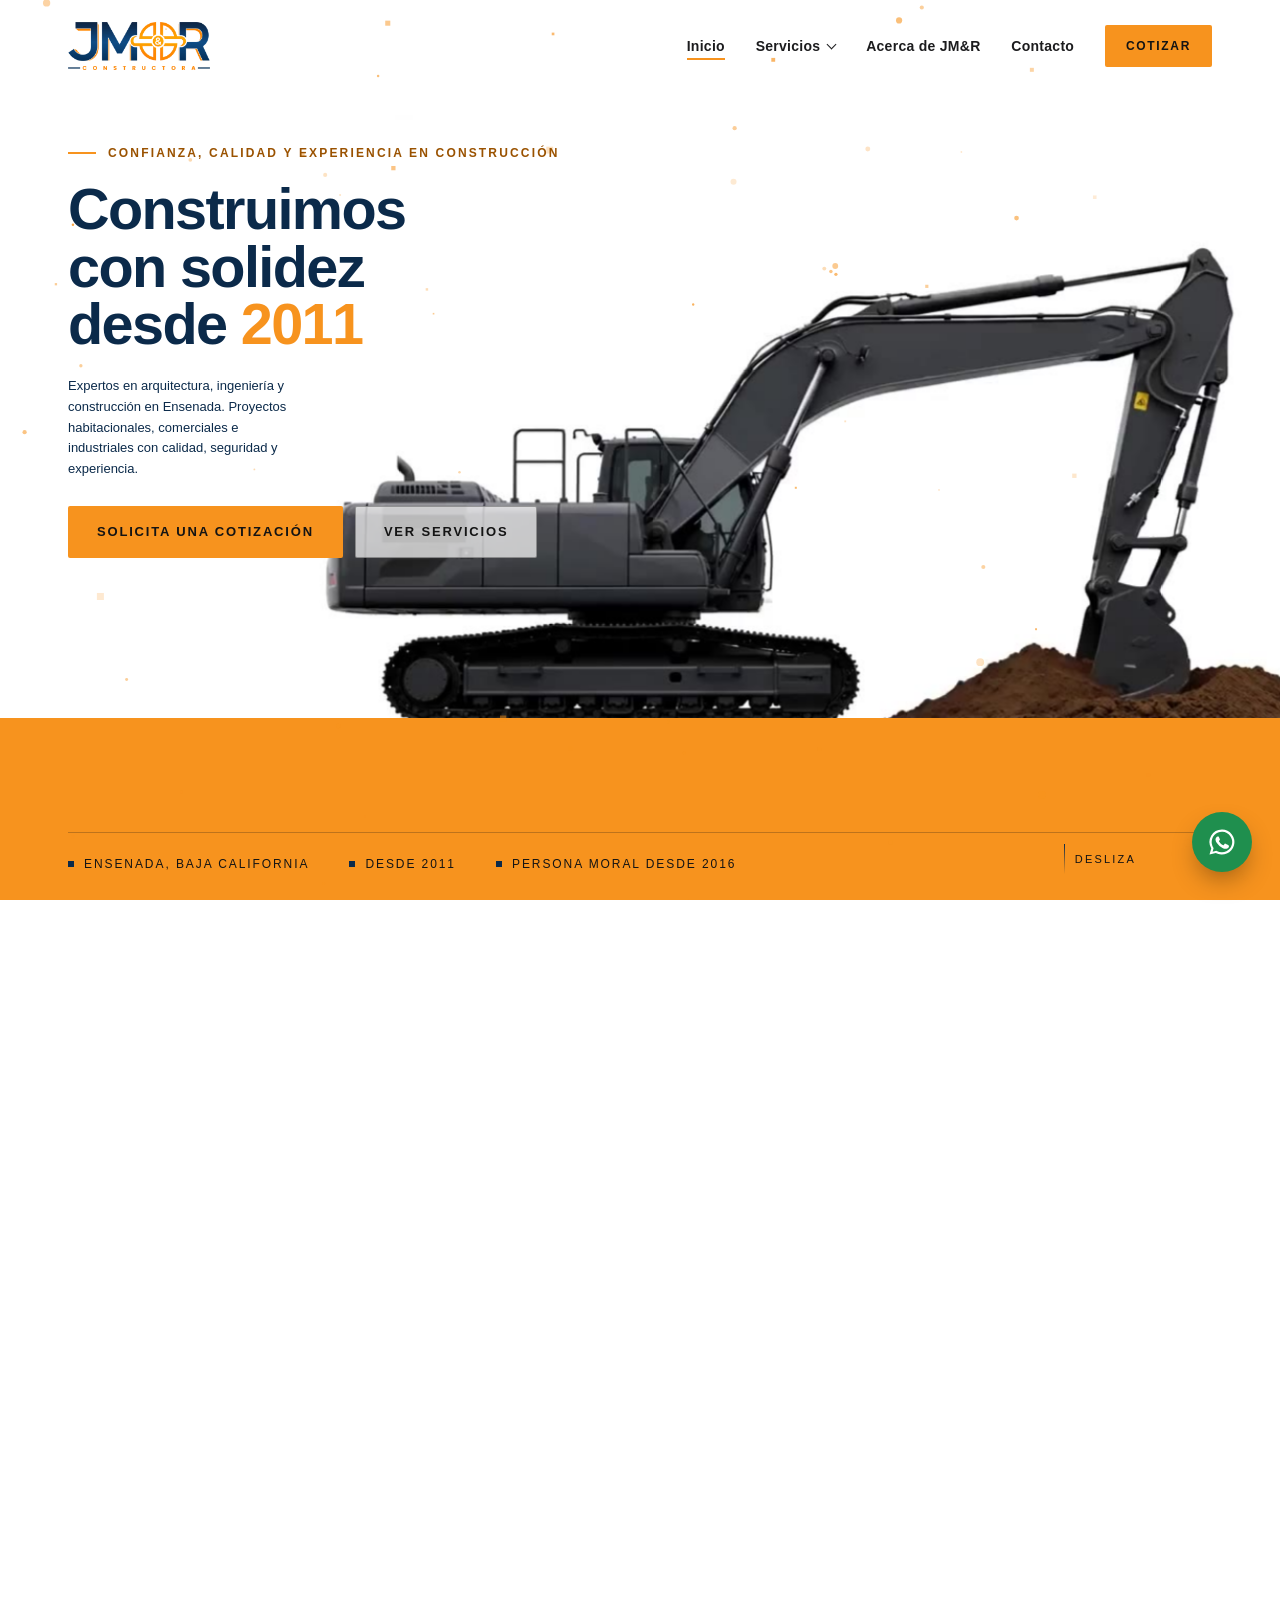
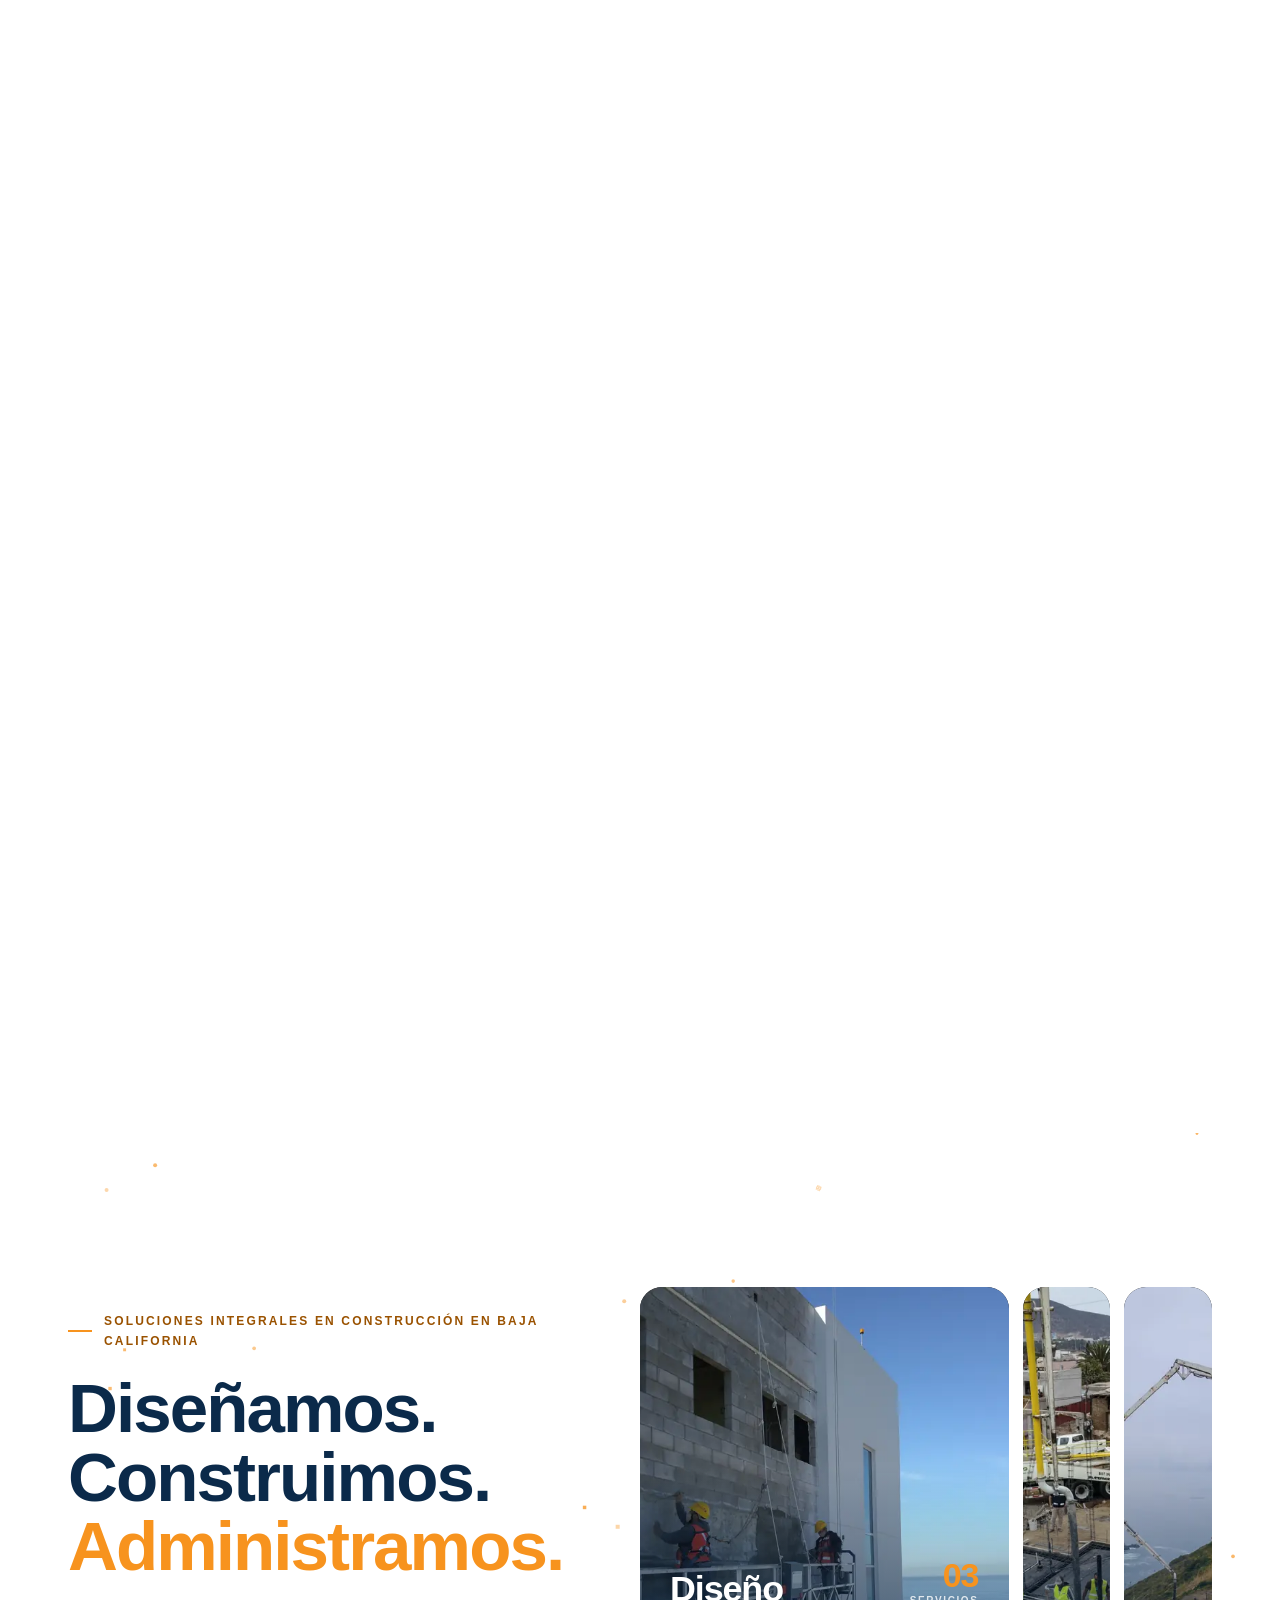
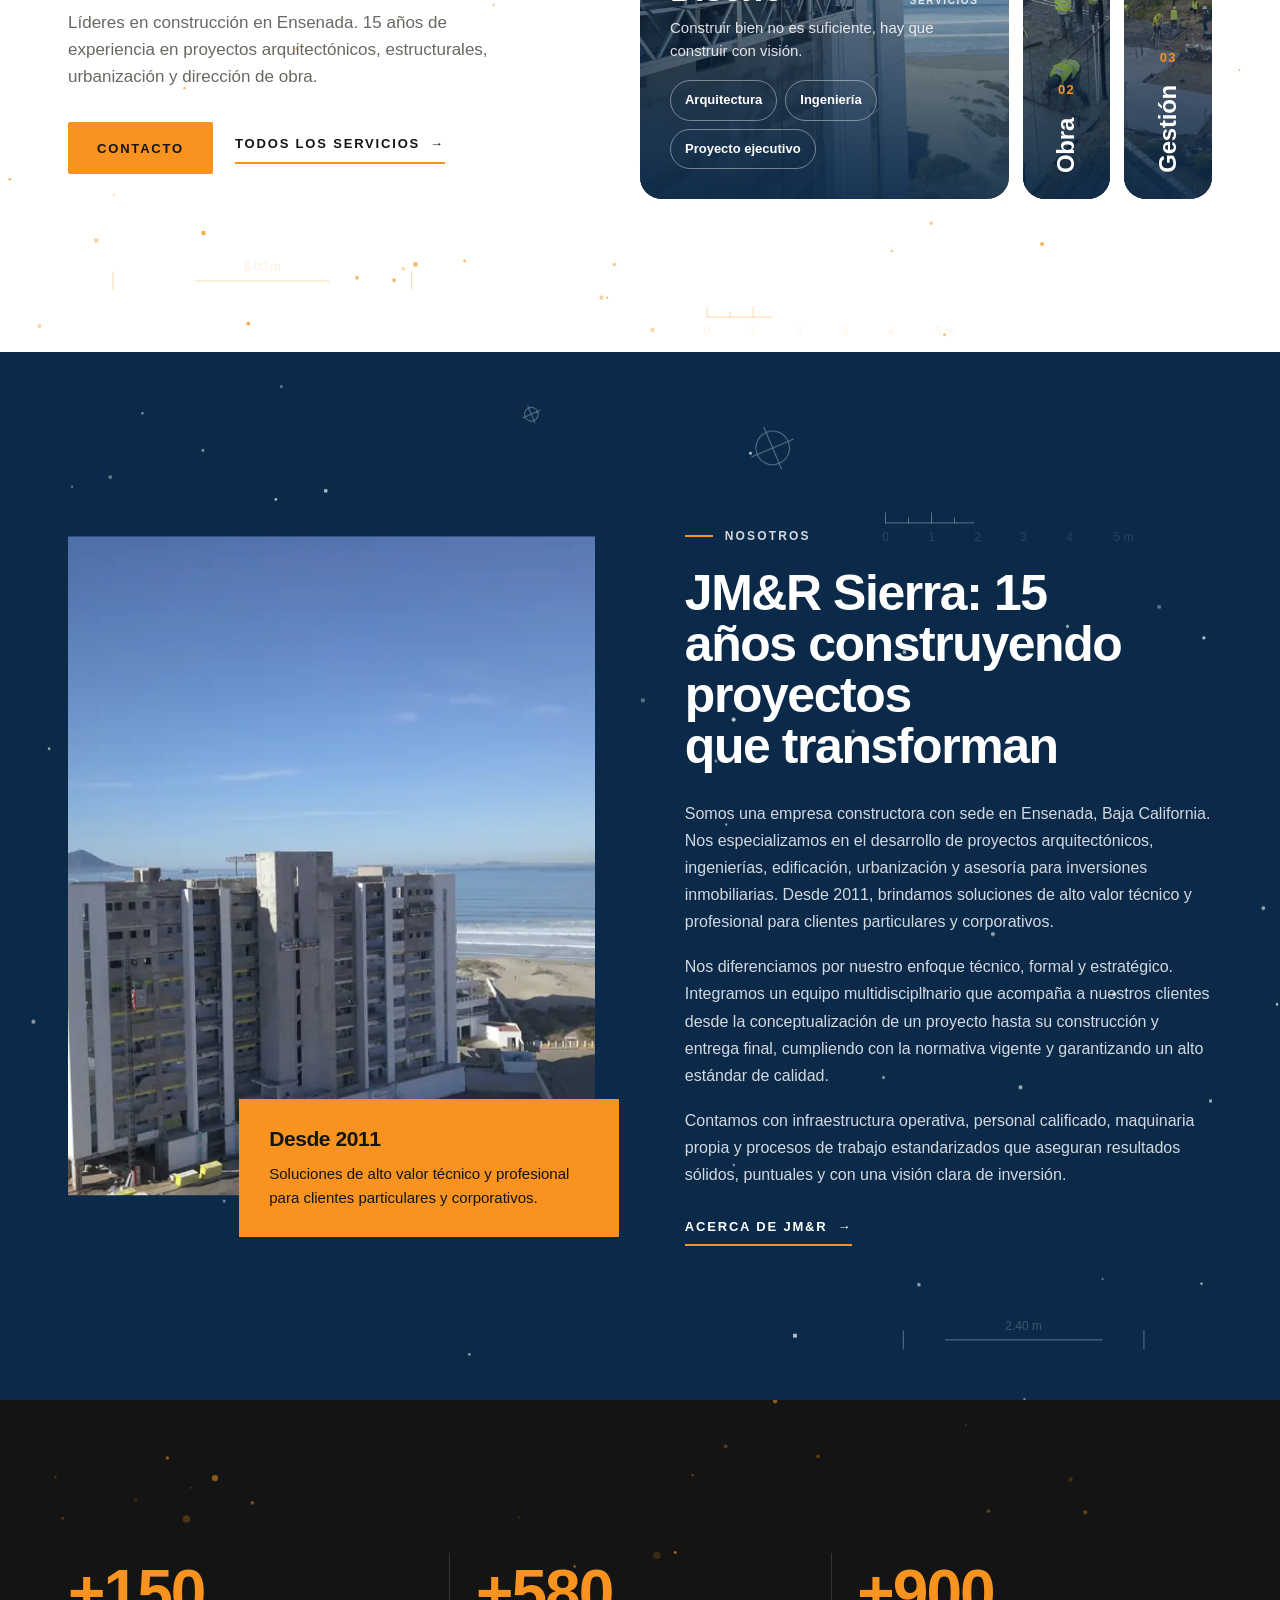
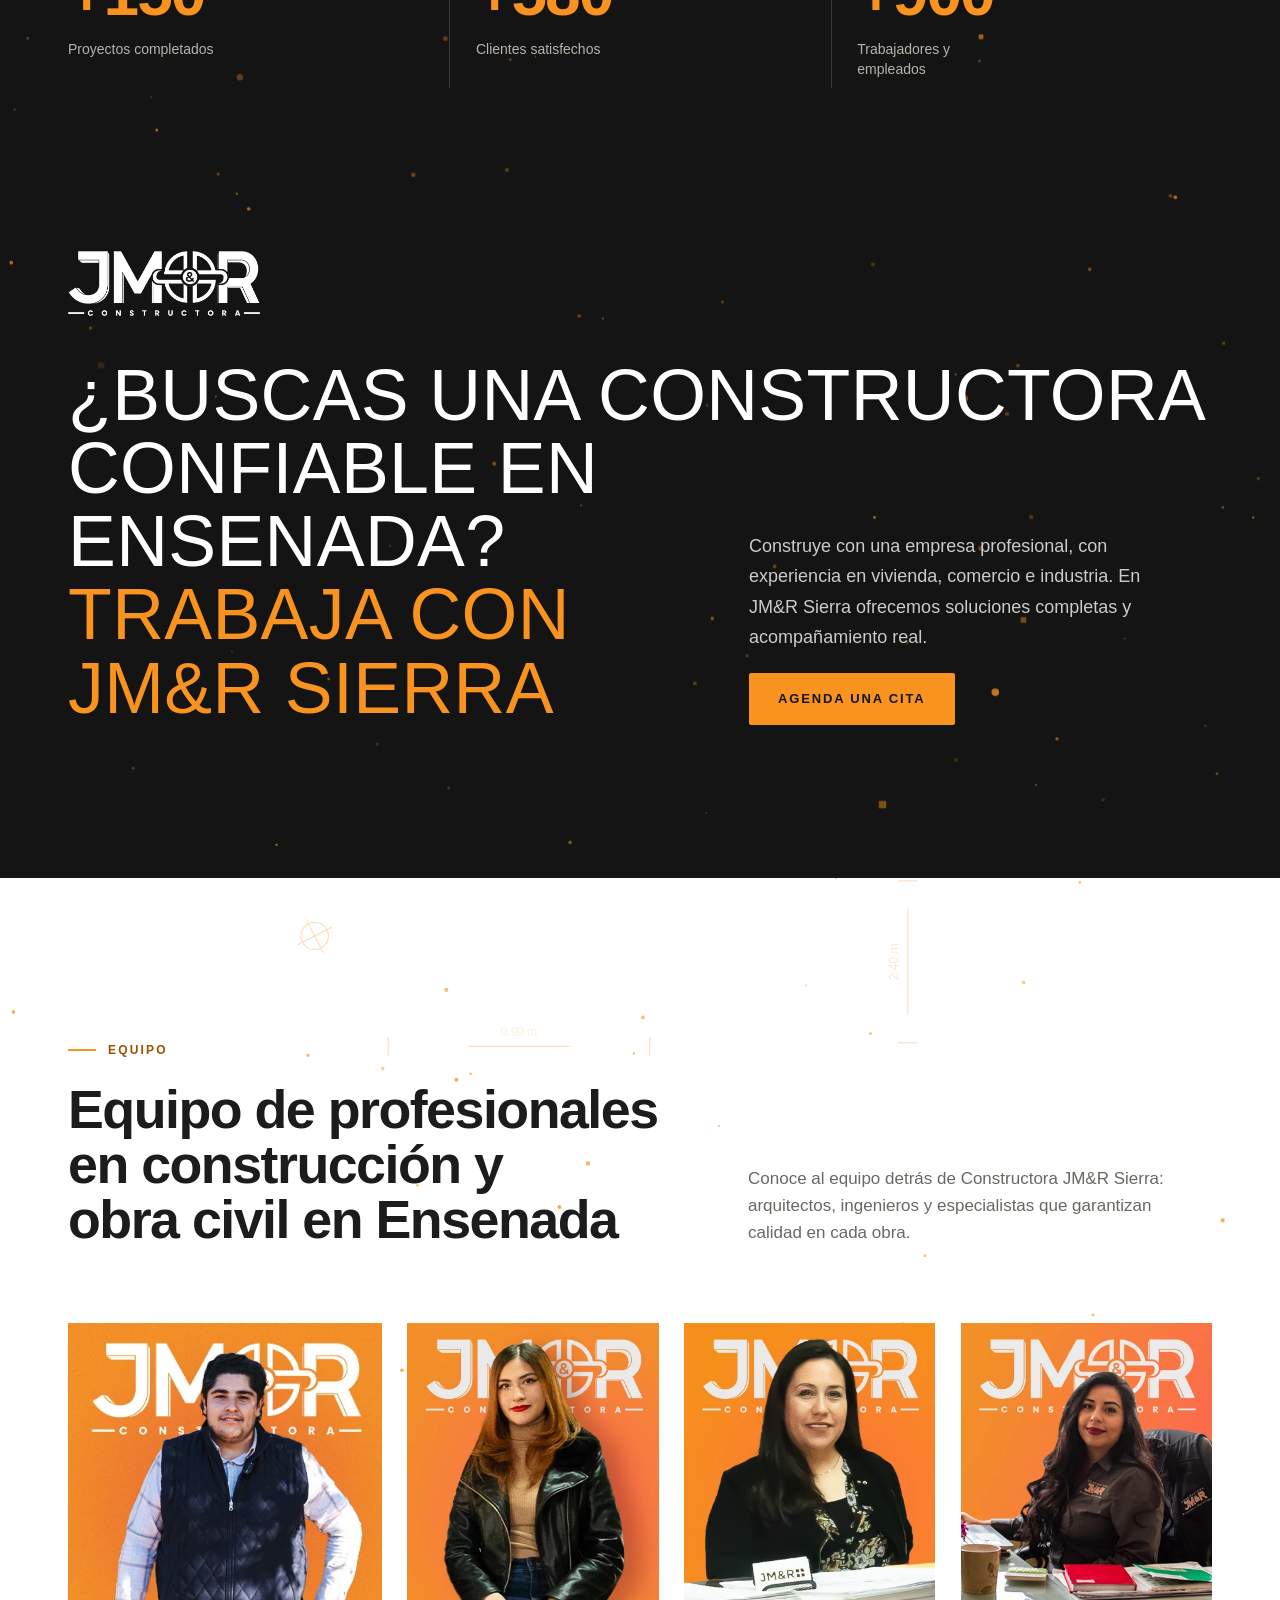
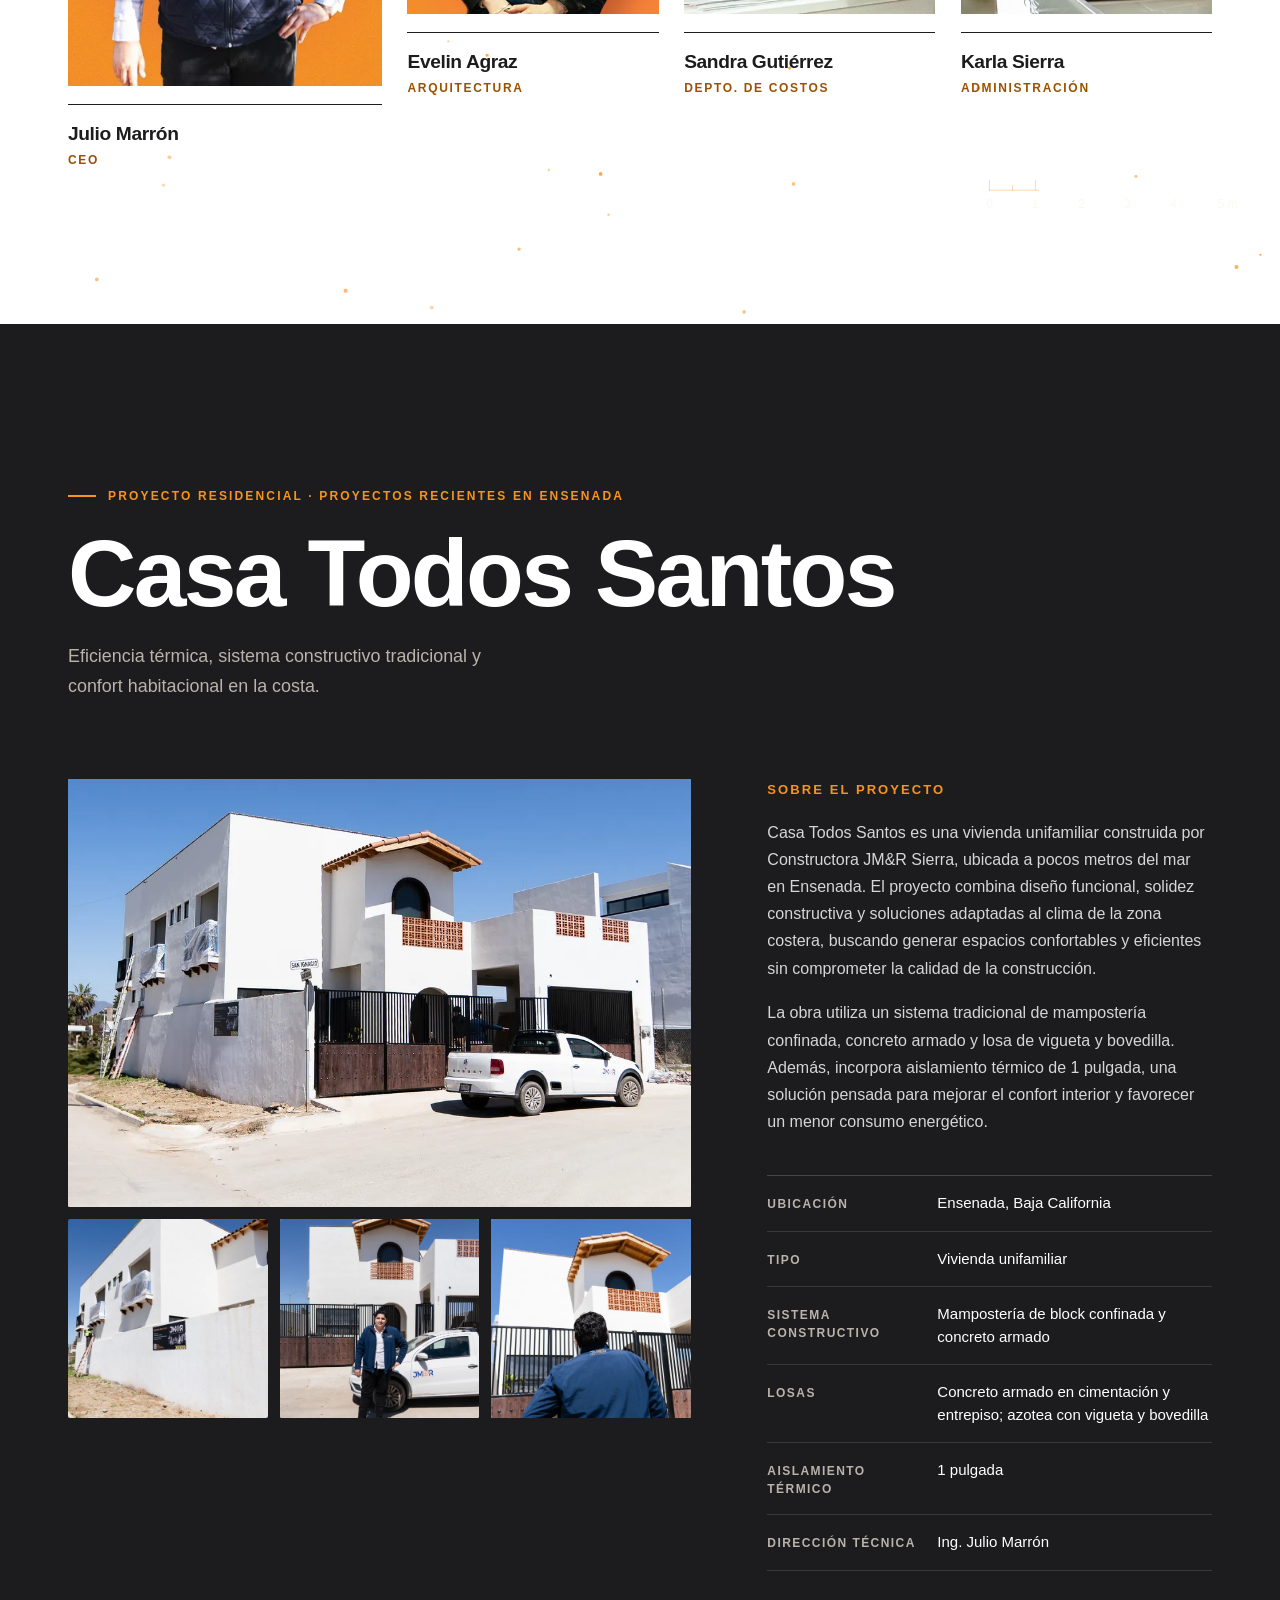
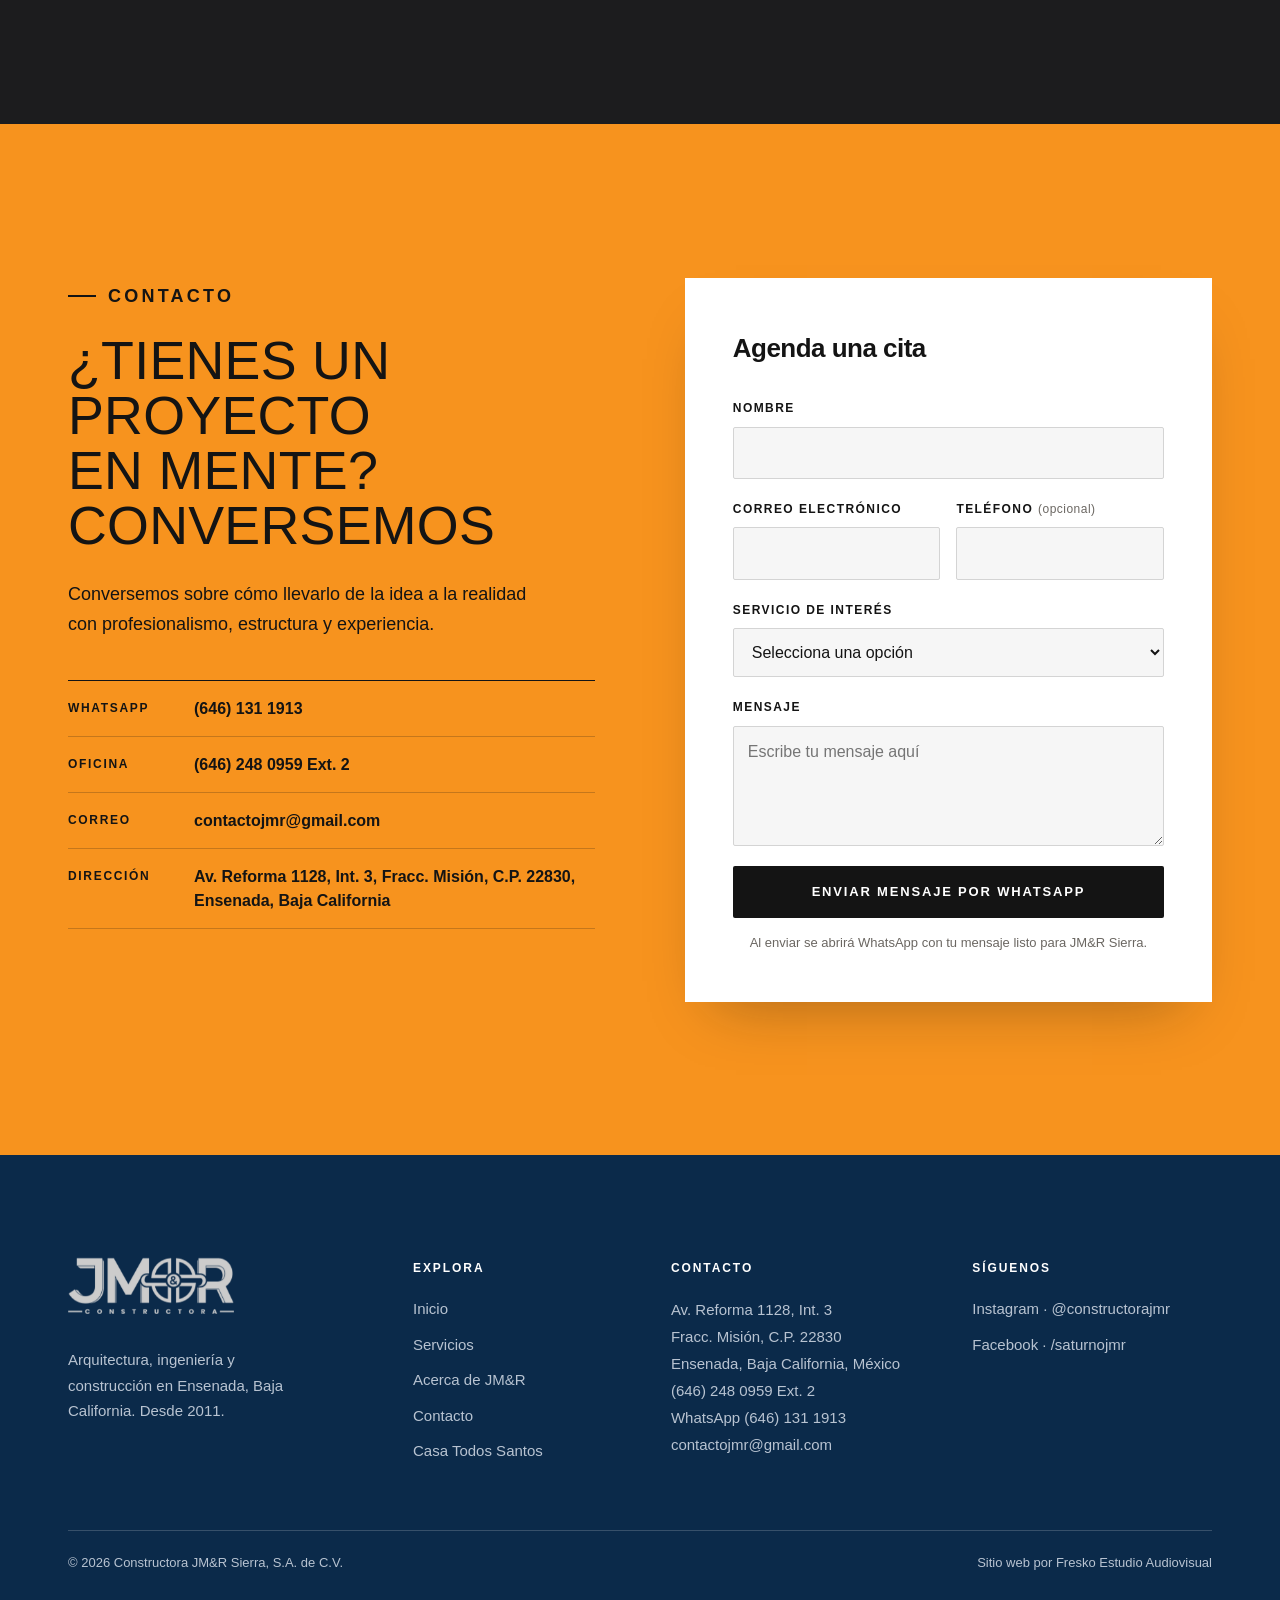
==== commit e8238384: "Add files via upload" ====
--- a/index.html
+++ b/index.html
@@ -7,7 +7,7 @@
 <meta name="description" content="Arquitectura, ingeniería, edificación, urbanización y administración de obras en Ensenada, Baja California. Constructora JM&amp;R Sierra, desde 2011.">
 <link rel="canonical" href="https://constructorajmr.com/">
 <meta name="theme-color" content="#FFFFFF">
-<link rel="icon" type="image/png" href="assets/img/logo/jmr-logo-principal.png">
+<link rel="icon" type="image/png" href="jmr-logo-principal.png">
 
 <meta property="og:type" content="website">
 <meta property="og:locale" content="es_MX">
@@ -21,8 +21,8 @@
 <link rel="preconnect" href="https://fonts.googleapis.com">
 <link rel="preconnect" href="https://fonts.gstatic.com" crossorigin>
 <link href="https://fonts.googleapis.com/css2?family=Anton&family=Hanken+Grotesk:wght@400;500;700;900&display=swap" rel="stylesheet">
-<link rel="preload" as="image" href="assets/video/excavadora-poster.jpg">
-<link rel="stylesheet" href="assets/css/styles.css">
+<link rel="preload" as="image" href="excavadora-poster.jpg">
+<link rel="stylesheet" href="styles.css">
 <script>document.documentElement.classList.add('js')</script>
 
 <script type="application/ld+json">
@@ -63,8 +63,8 @@
 <header class="site-header" data-header>
   <div class="wrap header-inner">
     <a class="brand" href="index.html" aria-label="Constructora JM&amp;R Sierra, inicio">
-      <img class="logo logo-on-light" src="assets/img/logo/jmr-logo-principal.webp" width="480" height="162" alt="">
-      <img class="logo logo-on-dark" src="assets/img/logo/jmr-logo-gris-claro.webp" width="480" height="162" alt="" aria-hidden="true">
+      <img class="logo logo-on-light" src="jmr-logo-principal.webp" width="480" height="162" alt="">
+      <img class="logo logo-on-dark" src="jmr-logo-gris-claro.webp" width="480" height="162" alt="" aria-hidden="true">
     </a>
     <nav class="nav" aria-label="Principal">
       <button class="nav-toggle" aria-expanded="false" aria-controls="menu" data-nav-toggle>
@@ -100,9 +100,9 @@
 <!-- Clip generado con IA (excavadora genérica, sin marca). El primer cuadro es la portada; el scroll adelanta y regresa el video. -->
 <div class="track" id="inicio" data-track>
   <div class="scene" data-scene>
-    <video class="sx-video" data-video muted playsinline preload="auto" poster="assets/video/excavadora-poster.jpg" aria-hidden="true" tabindex="-1">
-      <source src="assets/video/excavadora-832.mp4" type="video/mp4" media="(max-width: 900px)">
-      <source src="assets/video/excavadora-1248.mp4" type="video/mp4">
+    <video class="sx-video" data-video muted playsinline preload="auto" poster="excavadora-poster.jpg" aria-hidden="true" tabindex="-1">
+      <source src="excavadora-832.mp4" type="video/mp4" media="(max-width: 900px)">
+      <source src="excavadora-1248.mp4" type="video/mp4">
     </video>
     <div class="sx-floor" data-floor aria-hidden="true"></div>
     <canvas class="particles sx-particles" data-particles="scene" aria-hidden="true"></canvas>
@@ -126,7 +126,7 @@
       <span class="sx-cue2" aria-hidden="true"><i></i>Desliza</span>
     </div>
     <p class="sx-giant" data-giant aria-hidden="true">Nuestros servicios</p>
-    <img class="sx-cutout" data-cutout src="assets/video/excavadora-final-recorte.webp" width="1248" height="704" alt="" aria-hidden="true">
+    <img class="sx-cutout" data-cutout src="excavadora-final-recorte.webp" width="1248" height="704" alt="" aria-hidden="true">
     <div class="sx-readout" data-readout aria-hidden="true">Escala 1:100 · <b data-readout-n>00</b> km/h</div>
     <div class="sx-band" data-band>
       <div class="sx-strip" data-strip>
@@ -214,7 +214,7 @@
     </div>
     <ul class="xcards reveal" data-xcards aria-label="Nuestros servicios por etapa">
       <li class="xcard is-active" data-xcard>
-        <img src="assets/img/obra-fachada-plataforma-1000.webp" srcset="assets/img/obra-fachada-plataforma-1000.webp 1000w, assets/img/obra-fachada-plataforma-2000.webp 2000w" sizes="(min-width: 960px) 34vw, 100vw" width="1000" height="750" loading="lazy" alt="Trabajadores con casco y arnés sobre una plataforma suspendida en la fachada de un edificio frente al mar">
+        <img src="obra-fachada-plataforma-1000.webp" srcset="obra-fachada-plataforma-1000.webp 1000w, obra-fachada-plataforma-2000.webp 2000w" sizes="(min-width: 960px) 34vw, 100vw" width="1000" height="750" loading="lazy" alt="Trabajadores con casco y arnés sobre una plataforma suspendida en la fachada de un edificio frente al mar">
         <button class="xcard-tab" type="button" aria-expanded="true" aria-controls="xc-diseno"><span class="xcard-n">01</span><span class="xcard-label">Diseño</span></button>
         <div class="xcard-body" id="xc-diseno">
           <div class="xcard-top"><h3>Diseño</h3><p class="xcard-count"><b>03</b>servicios</p></div>
@@ -227,7 +227,7 @@
         </div>
       </li>
       <li class="xcard" data-xcard>
-        <img src="assets/img/obra-colado-cimentacion-1000.webp" srcset="assets/img/obra-colado-cimentacion-1000.webp 1000w, assets/img/obra-colado-cimentacion-2000.webp 2000w" sizes="(min-width: 960px) 34vw, 100vw" width="1000" height="750" loading="lazy" alt="Cuadrilla con chalecos de seguridad durante el colado de una losa de cimentación con bomba de concreto">
+        <img src="obra-colado-cimentacion-1000.webp" srcset="obra-colado-cimentacion-1000.webp 1000w, obra-colado-cimentacion-2000.webp 2000w" sizes="(min-width: 960px) 34vw, 100vw" width="1000" height="750" loading="lazy" alt="Cuadrilla con chalecos de seguridad durante el colado de una losa de cimentación con bomba de concreto">
         <button class="xcard-tab" type="button" aria-expanded="false" aria-controls="xc-obra"><span class="xcard-n">02</span><span class="xcard-label">Obra</span></button>
         <div class="xcard-body" id="xc-obra">
           <div class="xcard-top"><h3>Obra</h3><p class="xcard-count"><b>03</b>servicios</p></div>
@@ -240,7 +240,7 @@
         </div>
       </li>
       <li class="xcard" data-xcard>
-        <img src="assets/img/obra-colado-losa-acantilado-1000.webp" srcset="assets/img/obra-colado-losa-acantilado-1000.webp 1000w, assets/img/obra-colado-losa-acantilado-2000.webp 2000w" sizes="(min-width: 960px) 34vw, 100vw" width="1000" height="750" loading="lazy" alt="Colado de losa con bomba de concreto en un terreno sobre el acantilado de la costa de Ensenada">
+        <img src="obra-colado-losa-acantilado-1000.webp" srcset="obra-colado-losa-acantilado-1000.webp 1000w, obra-colado-losa-acantilado-2000.webp 2000w" sizes="(min-width: 960px) 34vw, 100vw" width="1000" height="750" loading="lazy" alt="Colado de losa con bomba de concreto en un terreno sobre el acantilado de la costa de Ensenada">
         <button class="xcard-tab" type="button" aria-expanded="false" aria-controls="xc-gestion"><span class="xcard-n">03</span><span class="xcard-label">Gestión</span></button>
         <div class="xcard-body" id="xc-gestion">
           <div class="xcard-top"><h3>Gestión</h3><p class="xcard-count"><b>03</b>servicios</p></div>
@@ -263,8 +263,8 @@
     <div class="about-grid">
       <figure class="about-figure reveal">
         <div class="img-frame" data-parallax="0.08">
-          <img src="assets/img/obra-torre-costa-1000.webp"
-               srcset="assets/img/obra-torre-costa-1000.webp 1000w, assets/img/obra-torre-costa-2000.webp 2000w"
+          <img src="obra-torre-costa-1000.webp"
+               srcset="obra-torre-costa-1000.webp 1000w, obra-torre-costa-2000.webp 2000w"
                sizes="(min-width: 960px) 45vw, 100vw" width="1000" height="750" loading="lazy"
                alt="Vista aérea de un edificio residencial en construcción frente al mar en Ensenada, con olla de concreto y personal en sitio">
         </div>
@@ -297,11 +297,11 @@
   </div>
   <div class="wrap">
     <div class="reveal">
-      <img class="cta-logo" src="assets/img/logo/jmr-logo-blanco.webp" width="733" height="248" alt="Constructora JM&amp;R Sierra" loading="lazy" decoding="async">
+      <img class="cta-logo" src="jmr-logo-blanco.webp" width="733" height="248" alt="Constructora JM&amp;R Sierra" loading="lazy" decoding="async">
       <h2 id="cta-title" class="display h2">¿Buscas una constructora confiable en Ensenada? <span>Trabaja con JM&amp;R&nbsp;Sierra</span></h2>
     </div>
     <div class="cta-side">
-      <div class="cta-helmet" data-helmet aria-hidden="true"><img src="assets/img/casco-jmr.webp" width="670" height="412" alt="" loading="lazy" decoding="async"></div>
+      <div class="cta-helmet" data-helmet aria-hidden="true"><img src="casco-jmr.webp" width="670" height="412" alt="" loading="lazy" decoding="async"></div>
       <div class="reveal">
       <p>Construye con una empresa profesional, con experiencia en vivienda, comercio e industria. En JM&amp;R Sierra ofrecemos soluciones completas y acompañamiento real.</p>
       <a class="btn btn-orange" href="contacto.html">Agenda una cita</a>
@@ -325,19 +325,19 @@
     <ul class="team-grid">
       <!-- Retratos oficiales del equipo -->
       <li class="member member-lead reveal">
-        <div class="member-photo"><img src="assets/img/equipo/julio-marron.webp" width="398" height="460" loading="lazy" alt="Retrato de Julio Marrón, CEO de Constructora JM&amp;R Sierra, sobre fondo naranja con el logotipo de JM&amp;R"></div>
+        <div class="member-photo"><img src="julio-marron.webp" width="398" height="460" loading="lazy" alt="Retrato de Julio Marrón, CEO de Constructora JM&amp;R Sierra, sobre fondo naranja con el logotipo de JM&amp;R"></div>
         <div class="member-info"><h3>Julio Marrón</h3><p>CEO</p></div>
       </li>
       <li class="member reveal">
-        <div class="member-photo"><img src="assets/img/equipo/evelin-agraz.webp" width="398" height="460" loading="lazy" alt="Retrato de Evelin Agraz, de Arquitectura, sobre fondo naranja con el logotipo de JM&amp;R"></div>
+        <div class="member-photo"><img src="evelin-agraz.webp" width="398" height="460" loading="lazy" alt="Retrato de Evelin Agraz, de Arquitectura, sobre fondo naranja con el logotipo de JM&amp;R"></div>
         <div class="member-info"><h3>Evelin Agraz</h3><p>Arquitectura</p></div>
       </li>
       <li class="member reveal">
-        <div class="member-photo"><img src="assets/img/equipo/sandra-gutierrez.webp" width="398" height="460" loading="lazy" alt="Retrato de Sandra Gutiérrez, del Depto. de Costos, sobre fondo naranja con el logotipo de JM&amp;R"></div>
+        <div class="member-photo"><img src="sandra-gutierrez.webp" width="398" height="460" loading="lazy" alt="Retrato de Sandra Gutiérrez, del Depto. de Costos, sobre fondo naranja con el logotipo de JM&amp;R"></div>
         <div class="member-info"><h3>Sandra Gutiérrez</h3><p>Depto. de Costos</p></div>
       </li>
       <li class="member reveal">
-        <div class="member-photo"><img src="assets/img/equipo/karla-sierra.webp" width="398" height="460" loading="lazy" alt="Retrato de Karla Sierra, de Administración, sobre fondo naranja con el logotipo de JM&amp;R"></div>
+        <div class="member-photo"><img src="karla-sierra.webp" width="398" height="460" loading="lazy" alt="Retrato de Karla Sierra, de Administración, sobre fondo naranja con el logotipo de JM&amp;R"></div>
         <div class="member-info"><h3>Karla Sierra</h3><p>Administración</p></div>
       </li>
     </ul>
@@ -356,12 +356,12 @@
     <div class="project-grid">
       <div class="project-gallery reveal">
         <figure class="pg-main">
-          <img src="assets/img/casa-todos-santos-fachada-1000.webp" srcset="assets/img/casa-todos-santos-fachada-1000.webp 1000w, assets/img/casa-todos-santos-fachada-2000.webp 2000w" sizes="(max-width: 860px) 92vw, 50vw" width="1000" height="1373" loading="lazy" decoding="async" alt="Fachada de Casa Todos Santos en Ensenada: muros blancos, techo de teja con madera, celosía de barro y portón de herrería con madera">
+          <img src="casa-todos-santos-fachada-1000.webp" srcset="casa-todos-santos-fachada-1000.webp 1000w, casa-todos-santos-fachada-2000.webp 2000w" sizes="(max-width: 860px) 92vw, 50vw" width="1000" height="1373" loading="lazy" decoding="async" alt="Fachada de Casa Todos Santos en Ensenada: muros blancos, techo de teja con madera, celosía de barro y portón de herrería con madera">
         </figure>
         <div class="ph-row">
-          <figure><img src="assets/img/casa-todos-santos-muro-1000.webp" srcset="assets/img/casa-todos-santos-muro-1000.webp 1000w, assets/img/casa-todos-santos-muro-2000.webp 2000w" sizes="(max-width: 860px) 30vw, 16vw" width="1000" height="1500" loading="lazy" decoding="async" alt="Costado de Casa Todos Santos con balcones protegidos y lona de Constructora JM&amp;R durante los acabados"></figure>
-          <figure><img src="assets/img/casa-todos-santos-direccion-1000.webp" srcset="assets/img/casa-todos-santos-direccion-1000.webp 1000w, assets/img/casa-todos-santos-direccion-2000.webp 2000w" sizes="(max-width: 860px) 30vw, 16vw" width="1000" height="1500" loading="lazy" decoding="async" alt="Integrante del equipo JM&amp;R frente a Casa Todos Santos junto a la camioneta de la constructora"></figure>
-          <figure><img src="assets/img/casa-todos-santos-detalle-1000.webp" srcset="assets/img/casa-todos-santos-detalle-1000.webp 1000w, assets/img/casa-todos-santos-detalle-2000.webp 2000w" sizes="(max-width: 860px) 30vw, 16vw" width="1000" height="1500" loading="lazy" decoding="async" alt="Vista de la torre con teja, ventana en arco y celosía de barro de Casa Todos Santos"></figure>
+          <figure><img src="casa-todos-santos-muro-1000.webp" srcset="casa-todos-santos-muro-1000.webp 1000w, casa-todos-santos-muro-2000.webp 2000w" sizes="(max-width: 860px) 30vw, 16vw" width="1000" height="1500" loading="lazy" decoding="async" alt="Costado de Casa Todos Santos con balcones protegidos y lona de Constructora JM&amp;R durante los acabados"></figure>
+          <figure><img src="casa-todos-santos-direccion-1000.webp" srcset="casa-todos-santos-direccion-1000.webp 1000w, casa-todos-santos-direccion-2000.webp 2000w" sizes="(max-width: 860px) 30vw, 16vw" width="1000" height="1500" loading="lazy" decoding="async" alt="Integrante del equipo JM&amp;R frente a Casa Todos Santos junto a la camioneta de la constructora"></figure>
+          <figure><img src="casa-todos-santos-detalle-1000.webp" srcset="casa-todos-santos-detalle-1000.webp 1000w, casa-todos-santos-detalle-2000.webp 2000w" sizes="(max-width: 860px) 30vw, 16vw" width="1000" height="1500" loading="lazy" decoding="async" alt="Vista de la torre con teja, ventana en arco y celosía de barro de Casa Todos Santos"></figure>
         </div>
       </div>
 
@@ -441,7 +441,7 @@
   <div class="wrap footer-grid">
     <div class="footer-brand">
       <a class="brand brand-light" href="index.html" aria-label="Constructora JM&amp;R Sierra, inicio">
-        <img class="logo" src="assets/img/logo/jmr-logo-gris-claro.webp" width="480" height="162" alt="" loading="lazy">
+        <img class="logo" src="jmr-logo-gris-claro.webp" width="480" height="162" alt="" loading="lazy">
       </a>
       <p>Arquitectura, ingeniería y construcción en Ensenada, Baja California. Desde 2011.</p>
     </div>
@@ -482,6 +482,6 @@
   <svg viewBox="0 0 24 24" aria-hidden="true"><path d="M12 2a10 10 0 0 0-8.6 15.1L2 22l5-1.3A10 10 0 1 0 12 2Zm0 18.2a8.2 8.2 0 0 1-4.2-1.1l-.3-.2-3 .8.8-2.9-.2-.3A8.2 8.2 0 1 1 12 20.2Zm4.5-6.1c-.2-.1-1.5-.7-1.7-.8-.2-.1-.4-.1-.6.1l-.8 1c-.1.2-.3.2-.5.1a6.7 6.7 0 0 1-3.3-2.9c-.3-.4.3-.4.7-1.4.1-.2 0-.3 0-.4l-.8-1.8c-.2-.5-.4-.4-.6-.4h-.5a1 1 0 0 0-.7.3 3 3 0 0 0-.9 2.2 5.2 5.2 0 0 0 1.1 2.7 11.8 11.8 0 0 0 4.5 4c1.7.7 2.3.8 3.2.6a2.7 2.7 0 0 0 1.8-1.2 2.2 2.2 0 0 0 .1-1.3c0-.1-.2-.2-.4-.3Z"/></svg>
 </a>
 
-<script src="assets/js/main.js" defer></script>
+<script src="main.js" defer></script>
 </body>
 </html>
--- a/styles.css
+++ b/styles.css
@@ -0,0 +1,985 @@
+/* =========================================================
+   Constructora JM&R Sierra — Sitio (Inicio, Servicios, Acerca de, Contacto)
+   Sistema visual: naranja de marca + carbón + blanco
+   ========================================================= */
+
+:root {
+  --orange: #F7931E;          /* naranja de marca (logo) */
+  --orange-deep: #9A5200;     /* naranja para texto pequeño sobre claro (AA 5.3:1) */
+  --navy: #0B2A4A;            /* azul marino del logo (fondos) */
+  --navy-mid: #0C4479;        /* azul del logo (acentos sobre claro, AA 8.9:1) */
+  --navy-mist: #B8C3D1;       /* texto secundario sobre marino (AA 8:1) */
+  --charcoal: #1C1C1E;
+  --ink: #141414;
+  --graphite: #2A2A2D;
+  --stone: #6B6762;           /* texto secundario sobre claro (AA 5:1) */
+  --mist: #B8B3AB;            /* texto secundario sobre carbón (AA 8:1) */
+  --line: #E4E4E4;
+  --bone: #FFFFFF;            /* antes arena; ahora blanco */
+  --paper: #F6F6F6;           /* gris muy claro para etiquetas y campos */
+  --white: #FFFFFF;
+
+  --f-display: "Anton", "Impact", "Arial Narrow", sans-serif;
+  --f-body: "Manrope", "Inter", system-ui, -apple-system, "Segoe UI", sans-serif;
+
+  --wrap: 1240px;
+  --gutter: clamp(16px, 4vw, 48px);
+  --section: clamp(88px, 12vw, 168px);
+  --ease: cubic-bezier(.2, .7, .2, 1);
+  --radius: 2px;
+}
+
+*, *::before, *::after { box-sizing: border-box; }
+html { scroll-behavior: smooth; -webkit-text-size-adjust: 100%; }
+@media (prefers-reduced-motion: reduce) { html { scroll-behavior: auto; } }
+
+body {
+  margin: 0;
+  font-family: var(--f-body);
+  font-size: clamp(16px, 1.05vw, 17px);
+  line-height: 1.7;
+  color: var(--charcoal);
+  background: var(--bone);
+  -webkit-font-smoothing: antialiased;
+  overflow-x: hidden;
+}
+img { display: block; max-width: 100%; height: auto; }
+a { color: inherit; }
+p { margin: 0 0 1.1em; }
+h1, h2, h3, h4 { margin: 0; font-weight: 600; }
+ul, ol { margin: 0; padding: 0; list-style: none; }
+address { font-style: normal; }
+
+.wrap { width: 100%; max-width: var(--wrap); margin-inline: auto; padding-inline: var(--gutter); }
+.sr-only { position: absolute; width: 1px; height: 1px; overflow: hidden; clip: rect(0 0 0 0); white-space: nowrap; }
+.skip { position: absolute; left: 16px; top: -60px; z-index: 100; background: var(--orange); color: var(--ink); padding: 10px 16px; font-weight: 700; }
+.skip:focus { top: 16px; }
+
+:focus-visible { outline: 2px solid var(--orange); outline-offset: 3px; }
+
+/* ---------- Tipografía ---------- */
+.display {
+  font-family: var(--f-display);
+  font-weight: 400;
+  letter-spacing: .005em;
+  line-height: 1;
+  text-transform: uppercase;
+  text-wrap: balance;
+}
+.h2 { font-size: clamp(36px, 4.6vw, 66px); }
+.h3 { font-size: clamp(20px, 1.8vw, 24px); line-height: 1.3; font-weight: 700; margin-bottom: 1em; }
+.lead { font-size: clamp(17px, 1.3vw, 20px); color: var(--stone); line-height: 1.6; max-width: 46ch; }
+
+.eyebrow {
+  display: inline-flex; align-items: center; gap: 12px;
+  font-size: 12px; font-weight: 700; letter-spacing: .18em; text-transform: uppercase;
+  color: var(--orange-deep);
+  margin: 0 0 22px;
+}
+.eyebrow::before { content: ""; width: 28px; height: 2px; background: var(--orange); }
+.eyebrow-light { color: var(--orange); }
+.eyebrow-dark { color: var(--ink); }
+.eyebrow-dark::before { background: var(--ink); }
+
+/* ---------- Botones ---------- */
+.btn {
+  display: inline-flex; align-items: center; justify-content: center; gap: 10px;
+  min-height: 52px; padding: 0 28px;
+  font: 700 13px/1 var(--f-body); letter-spacing: .14em; text-transform: uppercase;
+  text-decoration: none; border: 1.5px solid transparent; border-radius: var(--radius);
+  cursor: pointer; transition: background .3s var(--ease), color .3s var(--ease), border-color .3s var(--ease), transform .3s var(--ease);
+}
+.btn:hover { transform: translateY(-2px); }
+.btn .ico { width: 18px; height: 18px; fill: currentColor; }
+.btn-sm { min-height: 42px; padding: 0 20px; font-size: 12px; }
+.btn-orange { background: var(--orange); color: var(--ink); }
+.btn-orange:hover { background: #FFA53F; }
+.btn-ghost-light { color: var(--white); border-color: rgba(255,255,255,.55); }
+.btn-ghost-light:hover { border-color: var(--white); background: rgba(255,255,255,.08); }
+.btn-dark { background: var(--ink); color: var(--white); }
+.btn-dark:hover { background: var(--graphite); }
+.btn-block { width: 100%; }
+
+/* ---------- Header ---------- */
+.site-header {
+  position: fixed; inset: 0 0 auto; z-index: 50;
+  color: var(--charcoal);
+  transition: background .4s var(--ease), color .4s var(--ease), box-shadow .4s var(--ease), padding .4s var(--ease);
+  padding: 22px 0;
+}
+.site-header.is-solid {
+  background: rgba(255, 255, 255, .94);
+  -webkit-backdrop-filter: saturate(140%) blur(12px);
+  backdrop-filter: saturate(140%) blur(12px);
+  color: var(--charcoal);
+  box-shadow: 0 1px 0 var(--line);
+  padding: 12px 0;
+}
+.header-inner { display: flex; align-items: center; justify-content: space-between; gap: 24px; }
+
+.brand { position: relative; display: inline-block; line-height: 0; }
+.brand .logo { width: auto; height: 48px; transition: opacity .4s var(--ease), height .4s var(--ease); }
+.logo-on-dark { position: absolute; left: 0; top: 0; opacity: 0; }
+.site-header.is-solid .brand .logo { height: 40px; }
+.menu-open .site-header .logo-on-dark { opacity: 1; }
+.menu-open .site-header .logo-on-light { opacity: 0; }
+@media (max-width: 860px) { .site-header .brand { position: relative; z-index: 2; } }
+
+.menu { display: flex; align-items: center; gap: clamp(18px, 2.4vw, 36px); }
+.menu a:not(.btn) {
+  position: relative; text-decoration: none; font-size: 14px; font-weight: 600; letter-spacing: .02em; padding: 6px 0;
+}
+.menu a:not(.btn)::after {
+  content: ""; position: absolute; left: 0; right: 100%; bottom: 0; height: 2px; background: var(--orange); transition: right .35s var(--ease);
+}
+.menu a:not(.btn):hover::after, .menu a.is-active::after { right: 0; }
+.nav-toggle { display: none; }
+
+@media (max-width: 860px) {
+  .nav-toggle {
+    display: inline-grid; place-items: center; width: 46px; height: 46px; background: none; border: 0; color: inherit; cursor: pointer; position: relative; z-index: 2;
+  }
+  .bars, .bars::before, .bars::after { display: block; width: 24px; height: 2px; background: currentColor; transition: transform .3s var(--ease), background .3s; }
+  .bars { position: relative; }
+  .bars::before, .bars::after { content: ""; position: absolute; left: 0; }
+  .bars::before { top: -7px; } .bars::after { top: 7px; }
+  .nav-toggle[aria-expanded="true"] .bars { background: transparent; }
+  .nav-toggle[aria-expanded="true"] .bars::before { transform: translateY(7px) rotate(45deg); }
+  .nav-toggle[aria-expanded="true"] .bars::after { transform: translateY(-7px) rotate(-45deg); }
+  .nav-toggle[aria-expanded="true"] { color: var(--white); }
+
+  .menu {
+    position: fixed; inset: 0; flex-direction: column; justify-content: center; align-items: flex-start; gap: 18px;
+    padding: 96px var(--gutter) 48px; background: var(--ink); color: var(--white);
+    opacity: 0; visibility: hidden; transform: translateY(-12px);
+    transition: opacity .35s var(--ease), transform .35s var(--ease), visibility .35s;
+  }
+  .menu.is-open { opacity: 1; visibility: visible; transform: none; }
+  .menu a:not(.btn) { font-family: var(--f-display); font-weight: 400; font-size: 40px; text-transform: uppercase; line-height: 1.05; }
+  .menu-cta { margin-top: 18px; }
+}
+
+/* ---------- Hero ---------- */
+.hero {
+  position: relative; min-height: 100vh; min-height: 100svh;
+  display: flex; flex-direction: column; justify-content: flex-end;
+  color: var(--white); overflow: hidden; background: var(--ink);
+}
+.hero-media { position: absolute; inset: -8% 0 -8%; }
+.hero-media img { width: 100%; height: 100%; object-fit: cover; object-position: 50% 62%; }
+.hero-shade {
+  position: absolute; inset: 0;
+  background:
+    linear-gradient(180deg, rgba(20,20,20,.55) 0%, rgba(20,20,20,.08) 30%, rgba(20,20,20,.25) 55%, rgba(20,20,20,.88) 100%),
+    linear-gradient(90deg, rgba(20,20,20,.68) 0%, rgba(20,20,20,.2) 60%, rgba(20,20,20,0) 80%);
+}
+.hero-content { position: relative; padding-top: 140px; padding-bottom: clamp(40px, 6vw, 72px); }
+.hero-title { font-size: clamp(52px, 8.4vw, 124px); max-width: 12ch; margin-bottom: 28px; line-height: 1.04; }
+.hero-lead { font-size: clamp(17px, 1.4vw, 20px); max-width: 52ch; color: rgba(255,255,255,.88); margin-bottom: 36px; }
+.hero-actions { display: flex; flex-wrap: wrap; gap: 14px; }
+.hero-foot {
+  position: relative; display: flex; gap: 40px; padding-top: 22px; padding-bottom: 26px;
+  font-size: 12px; letter-spacing: .16em; text-transform: uppercase; color: rgba(255,255,255,.75);
+}
+.hero-foot::before, .footer-legal::before { content: ""; position: absolute; top: 0; left: var(--gutter); right: var(--gutter); height: 1px; background: rgba(255,255,255,.18); }
+.hero-foot span { display: inline-flex; align-items: center; gap: 10px; }
+.hero-foot span::before { content: ""; width: 6px; height: 6px; background: var(--orange); }
+@media (max-width: 640px) { .hide-sm { display: none !important; } .hero-foot { gap: 20px; } }
+
+/* ---------- Cifras ---------- */
+.stats { background: var(--navy); color: var(--white); padding: clamp(48px, 6vw, 80px) 0; }
+.stats-grid { display: grid; grid-template-columns: repeat(5, 1fr); }
+.stat { padding: 8px clamp(14px, 2vw, 32px); border-left: 1px solid rgba(255,255,255,.16); }
+.stat:first-child { border-left: 0; padding-left: 0; }
+.stat-num { display: block; font-family: var(--f-display); font-size: clamp(44px, 5vw, 72px); line-height: 1; color: var(--orange); margin-bottom: 14px; font-variant-numeric: tabular-nums; }
+.stat-label { display: block; font-size: 14px; line-height: 1.45; color: var(--navy-mist); max-width: 20ch; }
+@media (max-width: 960px) {
+  .stats-grid { grid-template-columns: repeat(2, 1fr); row-gap: 36px; }
+  .stat, .stat:first-child { border-left: 0; padding-left: 0; border-top: 1px solid rgba(255,255,255,.14); padding-top: 22px; }
+  .stat:last-child { grid-column: 1 / -1; }
+}
+
+/* ---------- Secciones ---------- */
+.section { padding: var(--section) 0; }
+.section-head { margin-bottom: clamp(48px, 6vw, 88px); max-width: 880px; }
+.section-head .h2 { margin-bottom: 26px; }
+.section-head-split { max-width: none; display: grid; grid-template-columns: 1.3fr 1fr; gap: clamp(24px, 6vw, 96px); align-items: end; }
+.section-head-split .h2 { margin-bottom: 0; }
+.section-head-split .lead { margin: 0; }
+@media (max-width: 860px) { .section-head-split { grid-template-columns: 1fr; } }
+
+/* ---------- Nosotros ---------- */
+.about { background: var(--bone); }
+.about-grid { display: grid; grid-template-columns: 1fr 1fr; gap: clamp(40px, 7vw, 120px); align-items: start; }
+.about-figure { margin: 0; position: relative; padding-bottom: 72px; }
+.img-frame { overflow: hidden; aspect-ratio: 4 / 5; }
+.img-frame img { width: 100%; height: 116%; object-fit: cover; }
+.quote-card {
+  position: absolute; right: -24px; bottom: 0; width: min(82%, 380px);
+  background: var(--orange); color: var(--ink); padding: 28px 30px;
+}
+.quote-card p { margin: 0; font-size: 15px; line-height: 1.55; }
+.quote-title { font-family: var(--f-display); font-size: 22px !important; line-height: 1.1 !important; text-transform: uppercase; margin-bottom: 12px !important; }
+.about-copy { padding-top: 12px; color: #3A3A3C; }
+.about-copy .h3 { color: var(--charcoal); }
+
+.timeline { margin-top: 40px; border-top: 1px solid var(--line); }
+.timeline li { display: grid; grid-template-columns: 96px 1fr; gap: 20px; padding: 18px 0; border-bottom: 1px solid var(--line); font-size: 15px; line-height: 1.5; }
+.tl-year { font-family: var(--f-display); font-size: 24px; color: var(--navy-mid); }
+
+.pillars { display: grid; grid-template-columns: repeat(3, 1fr); margin-top: clamp(72px, 9vw, 128px); border-top: 1px solid var(--charcoal); }
+.pillar { padding: 32px 32px 8px 0; }
+.pillar + .pillar { padding-left: 32px; border-left: 1px solid var(--line); }
+.pillar-n { font-family: var(--f-display); font-size: 18px; color: var(--orange-deep); }
+.pillar h3 { font-size: 20px; margin: 14px 0 10px; }
+.pillar p { color: var(--stone); font-size: 15px; margin: 0; }
+
+.statement { margin: clamp(72px, 9vw, 128px) auto 0; max-width: 980px; padding: 0; text-align: center; }
+.statement p { font-size: clamp(20px, 2.1vw, 30px); line-height: 1.5; font-weight: 500; color: var(--charcoal); margin: 0; text-wrap: balance; }
+
+@media (max-width: 860px) {
+  .about-grid { grid-template-columns: 1fr; }
+  .quote-card { right: 0; }
+  .pillars { grid-template-columns: 1fr; }
+  .pillar, .pillar + .pillar { padding: 26px 0; border-left: 0; border-bottom: 1px solid var(--line); }
+}
+
+/* ---------- Banda foto ---------- */
+.photo-band { position: relative; min-height: clamp(440px, 72vh, 760px); display: flex; align-items: flex-end; overflow: hidden; color: var(--white); background: var(--ink); }
+.photo-band-media { position: absolute; inset: -14% 0; }
+.photo-band-media img { width: 100%; height: 100%; object-fit: cover; object-position: 50% 55%; }
+.photo-band-shade { position: absolute; inset: 0; background: linear-gradient(180deg, rgba(20,20,20,.05) 20%, rgba(20,20,20,.88) 100%), linear-gradient(90deg, rgba(20,20,20,.45), rgba(20,20,20,0) 70%); }
+.photo-band-content { position: relative; padding-bottom: clamp(48px, 7vw, 96px); }
+.band-title { font-size: clamp(34px, 4.8vw, 68px); max-width: 20ch; margin: 0 0 16px; }
+.band-sub { font-size: 18px; color: rgba(255,255,255,.85); margin: 0; }
+
+/* ---------- Servicios ---------- */
+.services { background: var(--white); }
+.services-layout { display: grid; grid-template-columns: 5fr 7fr; gap: clamp(40px, 7vw, 112px); }
+.services-aside .sticky { position: sticky; top: 110px; }
+.services-aside .h2 { margin-bottom: 24px; }
+.services-aside p { color: var(--stone); max-width: 42ch; }
+.services-figure { margin: 36px 0 0; aspect-ratio: 4 / 3; overflow: hidden; }
+.services-figure img { width: 100%; height: 100%; object-fit: cover; }
+
+.services-list { border-top: 1px solid var(--charcoal); }
+.svc { border-bottom: 1px solid var(--line); scroll-margin-top: 100px; }
+.svc summary {
+  list-style: none; cursor: pointer;
+  display: grid; grid-template-columns: 56px 1fr 32px; gap: 16px; align-items: start;
+  padding: 30px 0;
+}
+.svc summary::-webkit-details-marker { display: none; }
+.svc-n { font-family: var(--f-display); font-size: 18px; color: var(--orange-deep); padding-top: 6px; }
+.svc-head { display: grid; gap: 8px; }
+.svc-title { font-family: var(--f-display); font-size: clamp(24px, 2.4vw, 32px); line-height: 1.1; text-transform: uppercase; transition: color .3s var(--ease); }
+.svc-kicker { font-size: 12px; font-weight: 700; letter-spacing: .14em; text-transform: uppercase; color: var(--navy-mid); }
+.svc-desc { color: var(--stone); font-size: 15px; line-height: 1.6; max-width: 56ch; }
+.svc-plus { position: relative; width: 32px; height: 32px; margin-top: 2px; border: 1px solid var(--line); border-radius: 50%; transition: background .3s var(--ease), border-color .3s var(--ease), transform .4s var(--ease); }
+.svc-plus::before, .svc-plus::after { content: ""; position: absolute; left: 50%; top: 50%; width: 12px; height: 1.5px; background: var(--charcoal); transform: translate(-50%, -50%); }
+.svc-plus::after { transform: translate(-50%, -50%) rotate(90deg); transition: transform .4s var(--ease); }
+.svc summary:hover .svc-title { color: var(--orange-deep); }
+.svc summary:hover .svc-plus { border-color: var(--orange); }
+.svc[open] .svc-plus { background: var(--orange); border-color: var(--orange); }
+.svc[open] .svc-plus::after { transform: translate(-50%, -50%) rotate(0deg); }
+.svc-body { padding: 0 48px 36px 72px; color: #3A3A3C; font-size: 15.5px; }
+.svc-body > p:last-child { margin-bottom: 0; }
+.svc-note { font-size: 14px; color: var(--stone); border-left: 2px solid var(--orange); padding-left: 14px; margin-top: 22px; }
+.svc-note a { color: var(--orange-deep); font-weight: 600; }
+
+.spec { margin-top: 18px; }
+.spec h4 { font-size: 12px; font-weight: 700; letter-spacing: .14em; text-transform: uppercase; margin-bottom: 12px; color: var(--charcoal); }
+.spec-grid { display: grid; grid-template-columns: 1fr 1fr; gap: 10px 32px; }
+.tags { display: flex; flex-wrap: wrap; gap: 8px; }
+.tags li { font-size: 13.5px; line-height: 1.35; padding: 8px 12px; background: var(--paper); border: 1px solid var(--line); }
+.svc-body > .tags { margin-top: 20px; }
+
+@media (max-width: 960px) {
+  .services-layout { grid-template-columns: 1fr; }
+  .services-aside .sticky { position: static; }
+  .services-figure { display: none; }
+}
+@media (max-width: 640px) {
+  .svc summary { grid-template-columns: 36px 1fr 32px; gap: 12px; }
+  .svc-body { padding: 0 0 30px 48px; }
+  .spec-grid { grid-template-columns: 1fr; }
+}
+
+/* ---------- Proyecto destacado ---------- */
+.project { background: var(--charcoal); color: var(--white); }
+.project-head { margin-bottom: clamp(48px, 6vw, 80px); }
+.project-title { font-size: clamp(56px, 10vw, 150px); line-height: .92; margin: 0 0 22px; }
+.project-sub { font-size: clamp(17px, 1.4vw, 20px); color: var(--mist); max-width: 46ch; margin: 0; }
+.project-grid { display: grid; grid-template-columns: 7fr 5fr; gap: clamp(40px, 6vw, 96px); align-items: start; }
+.project-copy { color: rgba(255,255,255,.82); }
+.h3-light { font-size: 13px; font-weight: 700; letter-spacing: .16em; text-transform: uppercase; color: var(--orange); margin-bottom: 18px; }
+
+.ph {
+  position: relative; display: grid; place-items: center; text-align: center;
+  background-color: var(--graphite);
+  background-image:
+    linear-gradient(rgba(255,255,255,.05) 1px, transparent 1px),
+    linear-gradient(90deg, rgba(255,255,255,.05) 1px, transparent 1px);
+  background-size: 32px 32px;
+  border: 1px solid rgba(255,255,255,.08);
+  aspect-ratio: 3 / 2;
+}
+.ph-main { aspect-ratio: 16 / 11; }
+.ph-row { display: grid; grid-template-columns: repeat(3, 1fr); gap: 12px; margin-top: 12px; }
+.ph-row .ph { aspect-ratio: 1 / 1; }
+.ph-label { font-size: 13px; letter-spacing: .12em; text-transform: uppercase; color: var(--mist); line-height: 1.6; }
+.ph-label small { font-size: 11px; letter-spacing: .1em; opacity: .8; }
+
+.spec-sheet { margin: 40px 0 0; border-top: 1px solid rgba(255,255,255,.18); }
+.spec-sheet div { display: grid; grid-template-columns: 150px 1fr; gap: 20px; padding: 16px 0; border-bottom: 1px solid rgba(255,255,255,.12); font-size: 15px; line-height: 1.5; }
+.spec-sheet dt { color: var(--mist); font-size: 12px; font-weight: 700; letter-spacing: .12em; text-transform: uppercase; padding-top: 3px; }
+.spec-sheet dd { margin: 0; color: var(--white); }
+@media (max-width: 960px) { .project-grid { grid-template-columns: 1fr; } }
+@media (max-width: 480px) { .spec-sheet div { grid-template-columns: 1fr; gap: 4px; } }
+
+/* ---------- Por qué elegirnos ---------- */
+.why { background: var(--white); border-top: 1px solid var(--line); }
+.why-grid { display: grid; grid-template-columns: repeat(3, 1fr); border-top: 1px solid var(--charcoal); }
+.why-item { padding: 36px 36px 44px 0; border-bottom: 1px solid var(--line); }
+.why-item:not(:nth-child(3n+1)) { padding-left: 36px; border-left: 1px solid var(--line); }
+.why-n { display: block; font-family: var(--f-display); font-size: 52px; line-height: 1; color: #C2690A; margin-bottom: 26px; }
+.why-item h3 { font-size: 19px; line-height: 1.35; margin-bottom: 12px; }
+.why-item p { font-size: 15px; color: var(--stone); margin: 0; }
+@media (max-width: 960px) {
+  .why-grid { grid-template-columns: 1fr 1fr; }
+  .why-item, .why-item:not(:nth-child(3n+1)) { padding: 32px 28px 36px 0; border-left: 0; }
+  .why-item:nth-child(2n) { padding-left: 28px; border-left: 1px solid var(--line); }
+}
+@media (max-width: 640px) {
+  .why-grid { grid-template-columns: 1fr; }
+  .why-item, .why-item:nth-child(2n), .why-item:not(:nth-child(3n+1)) { padding: 28px 0 32px; border-left: 0; }
+}
+
+/* ---------- Equipo ---------- */
+.team { background: var(--white); }
+.team .h2 { font-size: clamp(36px, 4.2vw, 60px); }
+.team-grid { display: grid; grid-template-columns: 1.25fr 1fr 1fr 1fr; gap: clamp(16px, 2vw, 28px); align-items: end; }
+.member-photo {
+  position: relative; aspect-ratio: 3 / 4; overflow: hidden; display: grid; place-items: center;
+  background: linear-gradient(160deg, #123A63 0%, #0B2A4A 100%);
+}
+.member-lead .member-photo { aspect-ratio: 3 / 4.4; }
+.member-photo::after {
+  content: ""; position: absolute; left: 0; right: 0; bottom: 0; height: 4px; background: var(--orange);
+  transform: scaleX(0); transform-origin: left; transition: transform .6s var(--ease);
+}
+.member:hover .member-photo::after { transform: scaleX(1); }
+.member-photo img { width: 100%; height: 100%; object-fit: cover; filter: grayscale(1); transition: filter .6s var(--ease), transform .8s var(--ease); }
+.member:hover .member-photo img { filter: grayscale(0); transform: scale(1.03); }
+.mono { font-family: var(--f-display); font-size: clamp(30px, 3.4vw, 52px); color: rgba(255,255,255,.18); letter-spacing: .04em; }
+.member-photo[data-pending]::before { content: "Fotografía pendiente"; position: absolute; left: 16px; bottom: 16px; font-size: 10px; font-weight: 700; letter-spacing: .16em; text-transform: uppercase; color: var(--navy-mist); }
+.member-info { padding-top: 18px; border-top: 1px solid var(--charcoal); margin-top: 18px; display: flex; justify-content: space-between; align-items: baseline; gap: 12px; flex-wrap: wrap; }
+.member-info h3 { font-family: var(--f-display); font-weight: 400; font-size: clamp(20px, 1.8vw, 26px); text-transform: uppercase; line-height: 1.1; }
+.member-info p { margin: 0; font-size: 12px; font-weight: 700; letter-spacing: .14em; text-transform: uppercase; color: var(--orange-deep); }
+@media (max-width: 960px) { .team-grid { grid-template-columns: 1fr 1fr; } .member-lead .member-photo { aspect-ratio: 3 / 4; } }
+@media (max-width: 520px) { .team-grid { gap: 14px; } .member-info { display: block; } .member-info p { margin-top: 6px; font-size: 11px; } .member-photo[data-pending]::before { left: 10px; bottom: 10px; font-size: 9px; letter-spacing: .1em; } }
+
+/* ---------- Colaboradores ---------- */
+.partners { background: var(--bone); padding: clamp(56px, 7vw, 96px) 0; border-top: 1px solid var(--line); }
+.partners-inner { display: grid; grid-template-columns: 1fr 1.6fr; gap: clamp(32px, 6vw, 96px); align-items: center; }
+.partners .eyebrow { margin-bottom: 14px; }
+.partners-copy { color: var(--stone); margin: 0; max-width: 40ch; font-size: 15px; }
+.partners-list { display: grid; grid-template-columns: repeat(3, 1fr); border-left: 1px solid var(--line); }
+.partners-list li {
+  display: grid; place-items: center; text-align: center; min-height: 112px; padding: 16px;
+  border-right: 1px solid var(--line);
+  font-family: var(--f-display); font-size: clamp(18px, 1.7vw, 24px); color: var(--charcoal); letter-spacing: .02em; text-transform: uppercase;
+  transition: color .3s var(--ease), background .3s var(--ease);
+}
+.partners-list li:hover { background: var(--white); color: var(--orange-deep); }
+@media (max-width: 860px) {
+  .partners-inner { grid-template-columns: 1fr; }
+  .partners-list { grid-template-columns: 1fr; border-left: 0; border-top: 1px solid var(--line); }
+  .partners-list li { border-right: 0; border-bottom: 1px solid var(--line); min-height: 76px; }
+}
+
+/* ---------- Contacto ---------- */
+.contact { background: var(--orange); color: var(--ink); padding: var(--section) 0; }
+.contact-grid { display: grid; grid-template-columns: 1fr 1fr; gap: clamp(40px, 7vw, 112px); align-items: start; }
+.contact-copy .h2 { margin-bottom: 26px; font-size: clamp(36px, 4vw, 58px); }
+.contact-copy > p { font-size: 18px; max-width: 46ch; }
+.contact-data { margin-top: 40px; border-top: 1.5px solid var(--ink); }
+.contact-data li { display: grid; grid-template-columns: 110px 1fr; gap: 16px; padding: 16px 0; border-bottom: 1px solid rgba(20,20,20,.22); font-size: 16px; font-weight: 600; line-height: 1.45; }
+.cd-label { font-size: 12px; font-weight: 700; letter-spacing: .14em; text-transform: uppercase; padding-top: 3px; }
+.contact-data a { text-decoration: none; background: linear-gradient(currentColor, currentColor) 0 100% / 0 1.5px no-repeat; transition: background-size .35s var(--ease); }
+.contact-data a:hover { background-size: 100% 1.5px; }
+
+.form { background: var(--white); padding: clamp(28px, 4vw, 48px); box-shadow: 0 30px 60px -30px rgba(20,20,20,.35); }
+.form-title { font-family: var(--f-display); font-weight: 400; font-size: 30px; text-transform: uppercase; margin-bottom: 28px; }
+.field { display: grid; gap: 8px; margin-bottom: 20px; }
+.field-row { display: grid; grid-template-columns: 1fr 1fr; gap: 16px; }
+.field label { font-size: 12px; font-weight: 700; letter-spacing: .12em; text-transform: uppercase; }
+.opt { font-weight: 500; letter-spacing: .04em; text-transform: none; color: var(--stone); }
+.field input, .field select, .field textarea {
+  width: 100%; font: 500 16px/1.4 var(--f-body); color: var(--ink);
+  background: var(--paper); border: 1px solid #D4D4D4; border-radius: var(--radius);
+  padding: 14px 14px; transition: border-color .25s, background .25s, box-shadow .25s;
+}
+.field textarea { resize: vertical; min-height: 120px; }
+.field input:focus, .field select:focus, .field textarea:focus { outline: none; border-color: var(--ink); background: var(--white); box-shadow: 0 0 0 3px rgba(247,147,30,.45); }
+.field [aria-invalid="true"] { border-color: #B3261E; }
+.form-error { color: #B3261E; font-size: 14px; font-weight: 600; }
+.form-note { font-size: 13px; color: var(--stone); margin: 14px 0 0; text-align: center; }
+@media (max-width: 960px) { .contact-grid { grid-template-columns: 1fr; } }
+@media (max-width: 520px) { .field-row { grid-template-columns: 1fr; } .contact-data li { grid-template-columns: 1fr; gap: 2px; } }
+
+/* ---------- Footer ---------- */
+.footer { background: var(--navy); color: var(--navy-mist); padding: clamp(64px, 8vw, 104px) 0 0; font-size: 15px; }
+.footer-grid { display: grid; grid-template-columns: 1.4fr 1fr 1.2fr 1.1fr; gap: 40px; padding-bottom: 56px; }
+.brand-light { margin-bottom: 26px; }
+.brand-light .logo { height: 56px; width: auto; }
+.footer-brand p { max-width: 30ch; }
+.footer-h { font-size: 12px; font-weight: 700; letter-spacing: .16em; text-transform: uppercase; color: var(--white); margin-bottom: 18px; }
+.footer ul li { margin-bottom: 10px; }
+.footer a { text-decoration: none; transition: color .25s; }
+.footer a:hover { color: var(--orange); }
+.footer address { line-height: 1.8; }
+.footer-legal { position: relative; display: flex; justify-content: space-between; gap: 16px; flex-wrap: wrap; padding-top: 22px; padding-bottom: 28px; font-size: 13px; }
+.footer-legal p { margin: 0; }
+@media (max-width: 960px) { .footer-grid { grid-template-columns: 1fr 1fr; } }
+@media (max-width: 560px) { .footer-grid { grid-template-columns: 1fr; } .footer { padding-bottom: 72px; } }
+
+/* ---------- WhatsApp flotante ---------- */
+.wa-float {
+  position: fixed; right: clamp(16px, 2.5vw, 28px); bottom: clamp(16px, 2.5vw, 28px); z-index: 40;
+  width: 60px; height: 60px; display: grid; place-items: center; border-radius: 50%;
+  background: #1F8F4E; color: var(--white); /* verde oscurecido para contraste AA */
+  box-shadow: 0 12px 28px -8px rgba(0,0,0,.45);
+  transition: transform .35s var(--ease), box-shadow .35s var(--ease);
+}
+.wa-float svg { width: 30px; height: 30px; fill: currentColor; }
+.wa-float:hover { transform: translateY(-3px) scale(1.04); box-shadow: 0 16px 34px -8px rgba(0,0,0,.5); }
+
+/* ---------- Animaciones de entrada ---------- */
+.js .reveal { opacity: 0; transform: translateY(28px); transition: opacity .9s var(--ease), transform .9s var(--ease); }
+.js .reveal.is-in { opacity: 1; transform: none; }
+.js .hero .reveal { transition-duration: 1.1s; }
+@media (prefers-reduced-motion: reduce) {
+  .js .reveal { opacity: 1; transform: none; transition: none; }
+  [data-parallax] { transform: none !important; }
+  .btn:hover, .wa-float:hover { transform: none; }
+}
+
+/* =========================================================
+   Escena con scroll: obra real → excavadora → franja de servicios
+   ========================================================= */
+.track { position: relative; background: var(--white); height: 100vh; }
+.scene {
+  --u: min(100vw / 1440, 100vh / 960);
+  --edge: 58vh;
+  position: sticky; top: 0; height: 100vh; height: 100lvh; overflow: hidden;
+  background: var(--white); color: var(--ink);
+}
+.sx-giant {
+  position: absolute; left: 0; bottom: calc(100% - var(--edge)); margin: 0; z-index: 2; mix-blend-mode: darken;
+  font: 400 calc(330 * var(--u))/.8 "Anton", "Archivo", Impact, sans-serif;
+  text-transform: uppercase; letter-spacing: -.005em; white-space: nowrap; color: #E9E7E3;
+  transform: translate3d(100vw, 0, 0); will-change: transform; pointer-events: none;
+}
+.sx-video {
+  position: absolute; left: 0; top: 0; z-index: 0; display: block; max-width: none;
+  background: #fff; object-fit: fill; pointer-events: none; will-change: transform;
+}
+.sx-floor {
+  position: absolute; inset: 0; z-index: 1; background: #212121;
+  clip-path: polygon(0 var(--edge), 100% var(--edge), 100% 100%, 0 100%);
+}
+
+.sx-readout {
+  position: absolute; z-index: 3; left: calc(26 * var(--u) + var(--gutter) * .5); top: calc(var(--edge) - 120px);
+  font: 400 calc(10.5 * var(--u) + 2px)/1 "JetBrains Mono", ui-monospace, monospace; letter-spacing: .1em; text-transform: uppercase; color: #77736C;
+  opacity: calc(var(--ph, 0)); transition: opacity .5s var(--ease);
+}
+.sx-readout b { font-weight: 400; color: var(--ink); font-variant-numeric: tabular-nums; }
+
+/* Banda inferior */
+.sx-band {
+  position: absolute; left: 0; right: 0; bottom: 0; z-index: 3; top: var(--edge);
+  background: transparent; color: var(--white);
+}
+.sx-strip {
+  position: absolute; left: 0; top: calc(64 * var(--u)); display: flex; gap: calc(110 * var(--u)); align-items: flex-start;
+  transform: translate3d(100vw, 0, 0); will-change: transform;
+}
+.sx-lead { display: flex; gap: calc(64 * var(--u)); align-items: flex-start; flex: none; }
+.sx-headline {
+  font: 400 calc(64 * var(--u))/1.04 "Anton", Impact, sans-serif; text-transform: uppercase; letter-spacing: .005em; white-space: nowrap; margin: 0; padding-top: .1em;
+}
+.sx-headline span { color: var(--orange); }
+.sx-paras { width: calc(300 * var(--u)); flex: none; padding-top: 6px; }
+.sx-paras p { font: 400 calc(13 * var(--u) + 1px)/1.55 "Archivo", var(--f-body); color: rgba(255,255,255,.66); margin: 0 0 1em; }
+.sx-cards { display: flex; flex: none; }
+.sx-card { width: calc(280 * var(--u)); flex: none; padding: 0 calc(30 * var(--u)); border-left: 1px solid rgba(255,255,255,.12); --s: 100%; }
+.sx-card:first-child { border-left: 0; }
+.sx-ico { width: calc(38 * var(--u)); height: calc(38 * var(--u)); min-width: 26px; min-height: 26px; fill: none; stroke: var(--white); stroke-width: 1.4; stroke-linecap: round; stroke-linejoin: round; margin-bottom: calc(18 * var(--u)); }
+.sx-ctitle { padding-top: .14em; font: 400 calc(26 * var(--u) + 2px)/1.12 "Anton", Impact, sans-serif; text-transform: uppercase; margin: 0 0 calc(8 * var(--u)); }
+.sx-ctitle a { text-decoration: none; }
+.sx-num { color: var(--orange); }
+.sx-tags { font: 600 calc(9.5 * var(--u) + 2px)/1.4 "Archivo", var(--f-body); letter-spacing: .1em; text-transform: uppercase; color: rgba(255,255,255,.55); margin: 0 0 calc(12 * var(--u)); }
+.sx-cbody { font: 400 calc(12.4 * var(--u) + 1.5px)/1.48 "Archivo", var(--f-body); margin: 0; }
+.sx-ctitle, .sx-cbody {
+  background: linear-gradient(90deg, #fff calc(var(--s) - 34%), var(--orange) calc(var(--s) - 6%), transparent calc(var(--s) + 26%));
+  -webkit-background-clip: text; background-clip: text; color: transparent;
+}
+.sx-ctitle a:focus-visible { outline-offset: 4px; }
+.sx-pill {
+  position: absolute; left: 50%; bottom: calc(34 * var(--u) + 8px);
+  transform: translate(-50%, calc((1 - var(--pill, 0)) * 24px)); opacity: var(--pill, 0); 
+  transition: opacity .5s var(--ease), transform .5s var(--ease), background .3s, color .3s;
+  padding: 12px 26px; border: 1px solid rgba(255,255,255,.35); border-radius: 999px;
+  font: 600 12px/1 "Archivo", var(--f-body); letter-spacing: .12em; text-transform: uppercase; text-decoration: none; color: var(--white); white-space: nowrap;
+}
+.sx-pill:hover { background: var(--orange); border-color: var(--orange); color: var(--ink); }
+
+/* Teléfonos y pantallas verticales */
+.scene.is-narrow { --u: min(100vw / 430, 1.4px); }
+.scene.is-narrow .sx-giant { font-size: calc(180 * var(--u)); }
+.scene.is-narrow .sx-strip { top: calc(36 * var(--u)); gap: calc(48 * var(--u)); padding-left: 22px; }
+.scene.is-narrow .sx-lead { flex-direction: column; gap: 18px; }
+.scene.is-narrow .sx-headline { font-size: calc(40 * var(--u)); }
+.scene.is-narrow .sx-paras { width: calc(300 * var(--u)); }
+.scene.is-narrow .sx-paras p { font-size: 13px; }
+.scene.is-narrow .sx-card { width: calc(250 * var(--u)); }
+.scene.is-narrow .sx-cbody { font-size: 13px; }
+.scene.is-narrow .sx-tags { font-size: 10px; }
+.scene.is-narrow .sx-readout { font-size: 11px; left: 20px; top: 84px; }
+
+/* Sin movimiento: la escena se queda como portada fija */
+.scene.is-static .sx-band, .scene.is-static .sx-giant, .scene.is-static .sx-readout { display: none; }
+
+/* =========================================================
+   Sitio de varias páginas: submenú, portadas internas, partículas
+   ========================================================= */
+
+/* ---------- Submenú de servicios ---------- */
+.has-sub { position: relative; }
+.has-sub > a::before { content: ""; }
+.sub-caret { display: inline-block; width: 7px; height: 7px; margin-left: 8px; border-right: 1.5px solid currentColor; border-bottom: 1.5px solid currentColor; transform: translateY(-3px) rotate(45deg); }
+.submenu {
+  position: absolute; left: -24px; top: calc(100% + 14px); min-width: 330px; padding: 14px 0;
+  background: var(--white); color: var(--charcoal); border-top: 3px solid var(--orange);
+  box-shadow: 0 24px 48px -20px rgba(20,20,20,.28);
+  opacity: 0; visibility: hidden; transform: translateY(8px);
+  transition: opacity .25s var(--ease), transform .25s var(--ease), visibility .25s;
+}
+.submenu::before { content: ""; position: absolute; left: 0; right: 0; top: -17px; height: 14px; }
+.has-sub:hover .submenu, .has-sub:focus-within .submenu { opacity: 1; visibility: visible; transform: none; }
+.menu .submenu a { display: flex; gap: 14px; padding: 9px 24px; font-size: 14px; font-weight: 600; }
+.menu .submenu a::after { display: none; }
+.menu .submenu a:hover { background: var(--paper); color: var(--orange-deep); }
+.submenu .sm-n { font-family: var(--f-display); font-weight: 400; color: var(--orange-deep); min-width: 22px; }
+.menu a[aria-current="page"]::after { right: 0; }
+@media (max-width: 860px) {
+  .menu { justify-content: flex-start; overflow-y: auto; gap: 14px; }
+  .sub-caret { display: none; }
+  .submenu {
+    position: static; opacity: 1; visibility: visible; transform: none; min-width: 0; padding: 4px 0 6px 2px;
+    background: none; color: rgba(255,255,255,.72); border: 0; box-shadow: none;
+    display: grid; grid-template-columns: 1fr 1fr; gap: 0 18px;
+  }
+  .menu .submenu a { font-family: var(--f-body); font-size: 14px; font-weight: 500; text-transform: none; padding: 5px 0; line-height: 1.35; }
+  .menu .submenu a:hover { background: none; color: var(--orange); }
+}
+@media (max-width: 380px) { .submenu { grid-template-columns: 1fr; } }
+
+/* ---------- Partículas naranjas ---------- */
+.particles { position: absolute; inset: 0; width: 100%; height: 100%; pointer-events: none; }
+
+/* ---------- Portada de Inicio dentro de la escena ---------- */
+.sx-particles { z-index: 2; }
+.sx-hero {
+  position: absolute; z-index: 4; left: 0; right: 0; top: calc(var(--hero-top, 120px));
+  will-change: transform, opacity;
+}
+.sx-hero .eyebrow { margin-bottom: 18px; }
+.sx-hero-title { font-size: clamp(44px, 5.6vw, 92px); line-height: .98; max-width: 9.5ch; margin: 0 0 22px; color: var(--ink); }
+.sx-hero-title span { color: var(--orange); }
+.sx-hero-lead { font-size: clamp(15px, 1.1vw, 17px); line-height: 1.6; color: #3A3A3C; max-width: 33ch; margin-bottom: 26px; }
+.sx-hero-actions { display: flex; flex-wrap: wrap; gap: 12px; }
+.btn-ghost-dark { color: var(--ink); border-color: rgba(20,20,20,.35); background: rgba(255,255,255,.7); }
+.btn-ghost-dark:hover { border-color: var(--ink); }
+.sx-foot {
+  position: absolute; z-index: 4; left: 0; right: 0; bottom: 0;
+  color: rgba(255,255,255,.72); will-change: opacity;
+}
+.sx-foot .hero-foot { color: inherit; }
+.sx-cue2 { position: absolute; right: calc(var(--gutter) + 96px); bottom: 26px; display: flex; align-items: center; gap: 10px; font-size: 11px; letter-spacing: .2em; text-transform: uppercase; }
+.sx-cue2 i { display: block; width: 1px; height: 30px; background: linear-gradient(var(--orange), transparent); animation: cue 1.8s var(--ease) infinite; transform-origin: top; }
+.scene.is-narrow .sx-hero-title { font-size: clamp(40px, 11.5vw, 56px); max-width: 10ch; margin-bottom: 16px; }
+.scene.is-narrow .sx-hero-lead { display: none; }
+.scene.is-narrow .sx-hero .eyebrow { font-size: 10.5px; letter-spacing: .14em; margin-bottom: 12px; }
+.scene.is-narrow .sx-hero .btn { min-height: 46px; padding: 0 18px; font-size: 11.5px; }
+.scene.is-narrow .sx-cue2 { display: none; }
+
+/* ---------- Portada de páginas internas ---------- */
+.page-hero { position: relative; overflow: hidden; background: var(--white); padding: clamp(150px, 16vw, 210px) 0 clamp(64px, 8vw, 112px); border-bottom: 1px solid var(--line); }
+.page-hero .wrap { position: relative; z-index: 1; }
+.crumbs { display: flex; gap: 10px; font-size: 12px; font-weight: 600; letter-spacing: .12em; text-transform: uppercase; color: var(--stone); margin-bottom: 30px; }
+.crumbs a { text-decoration: none; }
+.crumbs a:hover { color: var(--orange-deep); }
+.crumbs span[aria-hidden] { color: var(--orange); }
+.page-title { font-size: clamp(54px, 9vw, 140px); line-height: .94; max-width: 14ch; margin: 0 0 28px; color: var(--ink); }
+.page-title span { color: var(--orange); }
+.page-lead { font-size: clamp(18px, 1.5vw, 22px); line-height: 1.55; color: #3A3A3C; max-width: 44ch; margin-bottom: 34px; }
+.page-hero-grid { display: grid; grid-template-columns: 1.25fr 1fr; gap: clamp(32px, 6vw, 96px); align-items: end; }
+.page-hero-figure { margin: 0; aspect-ratio: 4 / 5; overflow: hidden; position: relative; }
+.page-hero-figure img { width: 100%; height: 100%; object-fit: cover; }
+.page-hero-figure::after { content: ""; position: absolute; left: 0; bottom: 0; width: 38%; height: 6px; background: var(--orange); }
+.page-hero-actions { display: flex; flex-wrap: wrap; gap: 12px; align-items: center; }
+.tel-link { display: inline-flex; flex-direction: column; margin-left: 10px; text-decoration: none; line-height: 1.2; }
+.tel-link small { font-size: 11px; font-weight: 700; letter-spacing: .14em; text-transform: uppercase; color: var(--stone); }
+.tel-link b { font-family: var(--f-display); font-weight: 400; font-size: 26px; letter-spacing: .02em; }
+.tel-link:hover b { color: var(--orange-deep); }
+@media (max-width: 860px) { .page-hero-grid { grid-template-columns: 1fr; } .page-hero-figure { aspect-ratio: 16 / 10; } }
+
+/* ---------- Inicio: introducción ---------- */
+.intro { background: var(--white); }
+.intro-head { display: grid; grid-template-columns: 1.3fr 1fr; gap: clamp(24px, 6vw, 96px); align-items: end; margin-bottom: clamp(48px, 6vw, 80px); }
+.intro-head .h2 { margin: 0; }
+.intro-head .lead { margin-bottom: 26px; }
+.intro-pair { display: grid; grid-template-columns: 1.15fr 1fr; gap: clamp(16px, 2.4vw, 32px); align-items: start; }
+.intro-card { margin: 0; position: relative; }
+.intro-card:nth-child(2) { margin-top: clamp(40px, 8vw, 120px); }
+.intro-card .img-frame { aspect-ratio: 4 / 3.4; }
+.intro-card figcaption { padding: 24px 0 0; border-top: 0; max-width: 46ch; }
+.intro-card h3 { font-family: var(--f-display); font-weight: 400; font-size: clamp(22px, 2vw, 30px); line-height: 1.1; text-transform: uppercase; margin-bottom: 10px; }
+.intro-card p { color: var(--stone); margin: 0; }
+@media (max-width: 860px) { .intro-head, .intro-pair { grid-template-columns: 1fr; } .intro-card:nth-child(2) { margin-top: 0; } }
+
+/* ---------- Inicio: nosotros (resumen) ---------- */
+.about-home .about-copy .btn { margin-top: 18px; }
+.link-arrow { display: inline-flex; align-items: center; gap: 10px; font-weight: 700; font-size: 13px; letter-spacing: .14em; text-transform: uppercase; text-decoration: none; color: var(--ink); border-bottom: 2px solid var(--orange); padding-bottom: 6px; margin-top: 10px; }
+.link-arrow:hover { color: var(--orange-deep); }
+.stats-3 .stats-grid { grid-template-columns: repeat(3, 1fr); }
+.stats-4 .stats-grid { grid-template-columns: repeat(4, 1fr); }
+@media (max-width: 960px) { .stats-3 .stats-grid, .stats-4 .stats-grid { grid-template-columns: 1fr 1fr; } .stats-4 .stat:last-child { grid-column: auto; } }
+.stats { position: relative; overflow: hidden; }
+.stats .wrap { position: relative; z-index: 1; }
+
+/* ---------- Llamado a la acción oscuro ---------- */
+.cta-dark { position: relative; overflow: hidden; background: var(--ink); color: var(--white); padding: var(--section) 0; }
+.cta-dark .wrap { position: relative; z-index: 1; display: grid; grid-template-columns: 1.4fr 1fr; gap: clamp(32px, 6vw, 96px); align-items: end; }
+.cta-dark .h2 { font-size: clamp(40px, 5.4vw, 84px); margin-bottom: 0; }
+.cta-dark .h2 span { color: var(--orange); }
+.cta-dark p { color: rgba(255,255,255,.78); font-size: 18px; max-width: 42ch; }
+@media (max-width: 860px) { .cta-dark .wrap { grid-template-columns: 1fr; } }
+
+/* ---------- Servicios: índice ---------- */
+.svc-index { background: var(--white); }
+.svc-grid { display: grid; grid-template-columns: repeat(3, 1fr); border-top: 1px solid var(--charcoal); border-left: 1px solid var(--line); }
+.svc-card {
+  position: relative; display: flex; flex-direction: column; gap: 14px; min-height: 280px; padding: 34px 32px 30px;
+  border-right: 1px solid var(--line); border-bottom: 1px solid var(--line); text-decoration: none; background: var(--white);
+  transition: background .35s var(--ease), color .35s var(--ease);
+}
+.svc-card .svc-ico { width: 40px; height: 40px; fill: none; stroke: var(--ink); stroke-width: 1.4; stroke-linecap: round; stroke-linejoin: round; transition: stroke .35s; }
+.svc-card .svc-card-n { position: absolute; right: 28px; top: 30px; font-family: var(--f-display); font-size: 18px; color: var(--orange-deep); }
+.svc-card h3 { font-family: var(--f-display); font-weight: 400; font-size: clamp(24px, 2.1vw, 30px); line-height: 1.08; text-transform: uppercase; margin-top: auto; }
+.svc-card p { margin: 0; font-size: 15px; color: var(--stone); line-height: 1.55; transition: color .35s; }
+.svc-card .more { font-size: 12px; font-weight: 700; letter-spacing: .14em; text-transform: uppercase; color: var(--orange-deep); }
+.svc-card:hover { background: var(--ink); color: var(--white); }
+.svc-card:hover p { color: var(--mist); }
+.svc-card:hover .svc-ico { stroke: var(--orange); }
+.svc-card:hover .more, .svc-card:hover .svc-card-n { color: var(--orange); }
+@media (max-width: 960px) { .svc-grid { grid-template-columns: 1fr 1fr; } }
+@media (max-width: 600px) { .svc-grid { grid-template-columns: 1fr; } .svc-card { min-height: 0; } }
+
+/* ---------- Servicios: detalle ---------- */
+.svc-detail { padding: clamp(72px, 9vw, 128px) 0; border-top: 1px solid var(--line); scroll-margin-top: 70px; background: var(--white); }
+.svc-detail:nth-of-type(even) { background: var(--paper); }
+.svc-detail:nth-of-type(even) .tags li { background: var(--white); }
+.svc-detail-grid { display: grid; grid-template-columns: 5fr 7fr; gap: clamp(32px, 6vw, 112px); align-items: start; }
+.svc-detail-head { position: sticky; top: 110px; }
+.svc-detail-n { display: block; font-family: var(--f-display); font-size: clamp(64px, 8vw, 120px); line-height: .9; color: var(--orange); margin-bottom: 18px; }
+.svc-detail-head h2 { font-size: clamp(34px, 3.6vw, 54px); margin-bottom: 16px; }
+.svc-detail-head .svc-kicker { display: block; margin-bottom: 14px; }
+.svc-detail-head .lead { font-size: 17px; }
+.svc-detail-body { color: #3A3A3C; font-size: 16.5px; }
+.svc-detail-body .spec h3 { font-size: 12px; font-weight: 700; letter-spacing: .14em; text-transform: uppercase; margin-bottom: 12px; color: var(--charcoal); }
+.svc-detail-body .spec-grid { margin-top: 26px; gap: 22px 36px; }
+.svc-detail-body .spec { margin-top: 0; }
+.svc-detail-body .svc-note { margin-top: 30px; }
+.svc-detail-body .tags { margin-top: 6px; }
+.svc-cta { margin-top: 34px; }
+@media (max-width: 960px) { .svc-detail-grid { grid-template-columns: 1fr; } .svc-detail-head { position: static; } }
+@media (max-width: 640px) { .svc-detail-body .spec-grid { grid-template-columns: 1fr; } }
+.photo-strip { position: relative; height: clamp(280px, 46vw, 560px); overflow: hidden; background: var(--ink); }
+.photo-strip > div { position: absolute; inset: -14% 0; }
+.photo-strip img { width: 100%; height: 100%; object-fit: cover; }
+
+/* ---------- Contacto ---------- */
+.contact-page { background: var(--white); }
+.contact-page .contact-grid { align-items: start; }
+.contact-page .contact-data { border-top-color: var(--charcoal); }
+.contact-page .contact-data li { border-bottom-color: var(--line); }
+.contact-page .cd-label { color: var(--orange-deep); }
+.contact-page .form { box-shadow: none; border: 1px solid var(--line); background: var(--white); }
+.map-link { margin-top: 28px; }
+.faq { background: var(--paper); }
+.faq-list { border-top: 1px solid var(--charcoal); max-width: 980px; }
+.faq-item { border-bottom: 1px solid #D9D9D9; }
+.faq-item summary { list-style: none; cursor: pointer; display: grid; grid-template-columns: 1fr 32px; gap: 20px; align-items: start; padding: 26px 0; font-size: clamp(17px, 1.4vw, 20px); font-weight: 700; line-height: 1.4; }
+.faq-item summary::-webkit-details-marker { display: none; }
+.faq-item summary:hover { color: var(--orange-deep); }
+.faq-item[open] .svc-plus { background: var(--orange); border-color: var(--orange); }
+.faq-item[open] .svc-plus::after { transform: translate(-50%, -50%) rotate(0deg); }
+.faq-item p { padding: 0 52px 28px 0; margin: 0; color: #3A3A3C; max-width: 70ch; }
+
+/* =========================================================
+   Tipografía: Hanken Grotesk (Black títulos · Bold subtítulos · Regular textos)
+   Anton (condensada) solo en letras gigantes y títulos de CTA
+   ========================================================= */
+:root {
+  --f-display: "Hanken Grotesk", "Helvetica Neue", Arial, sans-serif;
+  --f-body: "Hanken Grotesk", "Helvetica Neue", Arial, system-ui, sans-serif;
+  --f-cond: "Anton", "Impact", "Arial Narrow", sans-serif;
+}
+body { font-weight: 400; }
+h3, h4, .h3, .pillar h3, .why-item h3 { font-weight: 700; }
+.display { font-weight: 900; text-transform: none; letter-spacing: -.028em; line-height: 1.02; }
+.h2 { font-size: clamp(32px, 3.9vw, 58px); }
+.sx-hero-title { font-size: clamp(38px, 4.5vw, 74px); line-height: 1; max-width: 11ch; }
+.scene.is-narrow .sx-hero-title { font-size: clamp(34px, 9.6vw, 46px); }
+.page-title { font-size: clamp(46px, 7vw, 112px); line-height: .98; }
+.project-title { font-size: clamp(46px, 7.4vw, 116px); line-height: .96; }
+.stat-num, .tl-year, .pillar-n, .svc-n, .why-n, .mono, .submenu .sm-n, .svc-card .svc-card-n, .svc-detail-n, .tel-link b {
+  font-weight: 900; letter-spacing: -.03em;
+}
+.svc-title, .member-info h3, .intro-card h3, .svc-card h3, .form-title, .quote-title, .partners-list li {
+  font-weight: 900; text-transform: none; letter-spacing: -.02em;
+}
+.quote-title { font-size: 21px !important; }
+.form-title { font-size: 26px; }
+.intro-card h3 { font-size: clamp(20px, 1.7vw, 26px); line-height: 1.2; }
+.svc-card h3 { font-size: clamp(21px, 1.7vw, 25px); line-height: 1.15; }
+.member-info h3 { font-size: clamp(18px, 1.5vw, 22px); }
+.partners-list li { font-size: clamp(17px, 1.5vw, 21px); }
+.tel-link b { font-size: 24px; }
+.svc-detail-head h2 { font-size: clamp(30px, 3vw, 46px); }
+@media (max-width: 860px) { .menu a:not(.btn) { font-weight: 900; font-size: 34px; text-transform: none; letter-spacing: -.02em; } .menu .submenu a { font-weight: 500; letter-spacing: 0; } }
+
+/* Condensada: letras gigantes de la escena y títulos de llamados a la acción */
+.sx-giant { font-family: var(--f-cond); }
+.cta-dark .h2, .contact-copy .h2 {
+  font-family: var(--f-cond); font-weight: 400; text-transform: uppercase; letter-spacing: .005em; line-height: 1.02;
+}
+.cta-dark .h2 { font-size: clamp(42px, 5.6vw, 88px); }
+.contact-copy .h2 { font-size: clamp(38px, 4.2vw, 62px); }
+
+/* Franja de servicios en Grotesk */
+.sx-headline { font: 900 calc(54 * var(--u))/1.06 var(--f-display); text-transform: none; letter-spacing: -.03em; }
+.sx-paras p, .sx-cbody { font-family: var(--f-body); }
+.sx-tags, .sx-pill { font-family: var(--f-body); font-weight: 700; }
+.sx-ctitle { font: 900 calc(21 * var(--u) + 3px)/1.18 var(--f-display); text-transform: none; letter-spacing: -.02em; padding-top: .05em; }
+.sx-readout { font-family: var(--f-body); font-weight: 500; font-variant-numeric: tabular-nums; }
+.scene.is-narrow .sx-headline { font-size: calc(34 * var(--u)); }
+
+/* =========================================================
+   Fondo técnico interactivo y secciones apiladas
+   ========================================================= */
+.tech { position: absolute; inset: 0; width: 100%; height: 100%; pointer-events: none; z-index: 0; }
+.has-tech { position: relative; }
+.has-tech > .wrap { position: relative; z-index: 1; }
+
+/* Entradas de abajo hacia arriba, más limpias */
+.js .reveal { transform: translateY(56px); transition: opacity 1s var(--ease), transform 1.1s var(--ease); }
+
+/* Cifras dentro del llamado a la acción */
+.cta-dark { display: flex; flex-direction: column; justify-content: center; }
+.cta-dark .cta-stats { display: block; margin-bottom: clamp(56px, 7vw, 96px); }
+.cta-stats .stats-grid { grid-template-columns: repeat(3, 1fr); }
+.cta-stats .stat { border-left-color: rgba(255,255,255,.14); }
+.cta-stats .stat-label { color: var(--mist); }
+@media (max-width: 960px) { .cta-stats .stats-grid { grid-template-columns: 1fr 1fr 1fr; } .cta-stats .stat, .cta-stats .stat:first-child { border-top: 0; padding-top: 0; } .cta-stats .stat:last-child { grid-column: auto; } }
+@media (max-width: 560px) { .cta-stats .stat-num { font-size: 36px; } .cta-stats .stat-label { font-size: 12px; } }
+
+/* Azul JM&R como color secundario */
+.sx-hero-title { color: var(--navy); }
+.sx-hero-title span { color: var(--orange); }
+.sx-hero-lead { color: var(--navy); font-size: clamp(13px, calc(1.1vw - 2px), 15px); }
+.sx-giant { color: var(--navy); mix-blend-mode: normal; }
+.sx-cutout { position: absolute; left: 0; top: 0; z-index: 2; max-width: none; pointer-events: none; visibility: hidden; will-change: transform; }
+
+/* Inicio · Nosotros en azul JM&R */
+.about-navy { background: var(--navy); color: var(--white); }
+.about-navy .about-copy, .about-navy .about-copy p { color: rgba(255,255,255,.82); }
+.about-navy .h2 { color: var(--white); }
+.about-navy .eyebrow { color: var(--orange); }
+.about-navy .link-arrow { color: var(--white); }
+.about-navy .link-arrow:hover { color: var(--orange); }
+
+/* Escena: banda naranja JM&R y letras gigantes en azul de baja opacidad, detrás de la máquina y de la banda */
+.sx-video { z-index: 0; }
+.sx-giant { z-index: 1; color: rgba(11, 42, 74, .2); bottom: calc(100% - var(--edge)); transform-origin: 0 100%; }
+.sx-floor { z-index: 2; background: var(--orange); }
+.sx-particles { z-index: 2; }
+.sx-cutout { z-index: 3; }
+.sx-band { z-index: 4; color: var(--ink); }
+.sx-hero, .sx-foot { z-index: 5; }
+.sx-readout { z-index: 4; }
+.sx-foot { color: var(--ink); }
+.sx-foot .hero-foot::before { background: rgba(20,20,20,.25); }
+.sx-foot .hero-foot span::before { background: var(--navy); }
+.sx-cue2 i { background: linear-gradient(var(--navy), transparent); }
+.sx-headline { color: var(--ink); }
+.sx-headline span { color: var(--navy); }
+.sx-paras p { color: rgba(20,20,20,.78); }
+.sx-tags { color: var(--navy); }
+.sx-ico { stroke: var(--ink); }
+.sx-card { border-left-color: rgba(20,20,20,.2); }
+.sx-num { color: var(--navy); }
+.sx-ctitle, .sx-cbody {
+  background: linear-gradient(90deg, var(--ink) calc(var(--s) - 34%), var(--navy) calc(var(--s) - 6%), transparent calc(var(--s) + 26%));
+  -webkit-background-clip: text; background-clip: text; color: transparent;
+}
+.sx-pill { color: var(--ink); border-color: rgba(20,20,20,.45); }
+.sx-pill:hover { background: var(--navy); border-color: var(--navy); color: var(--white); }
+
+/* Servicios: tarjetas alternadas blanca / naranja */
+.svc-grid li:nth-child(even) .svc-card { background: var(--orange); }
+.svc-grid li:nth-child(even) .svc-card p { color: rgba(20,20,20,.78); }
+.svc-grid li:nth-child(even) .svc-card .svc-card-n,
+.svc-grid li:nth-child(even) .svc-card .more { color: var(--navy); }
+.svc-grid li:nth-child(even) .svc-card:hover { background: var(--ink); }
+.svc-grid li:nth-child(even) .svc-card:hover p { color: var(--mist); }
+.svc-grid li:nth-child(even) .svc-card:hover .svc-card-n,
+.svc-grid li:nth-child(even) .svc-card:hover .more { color: var(--orange); }
+.svc-grid > li { display: flex; } .svc-grid > li > .svc-card { flex: 1; }
+
+/* =========================================================
+   Inicio · tarjetas que se expanden (Diseño · Obra · Gestión)
+   ========================================================= */
+.intro-x { display: grid; grid-template-columns: 5fr 7fr; gap: clamp(40px, 6vw, 96px); align-items: center; }
+.intro-x-title { font-size: clamp(44px, 5.4vw, 84px); line-height: 1; margin: 0 0 28px; color: var(--navy); }
+.intro-x-title span { color: var(--orange); }
+.intro-x .lead { margin-bottom: 32px; }
+.intro-x-actions { display: flex; flex-wrap: wrap; align-items: center; gap: 22px; }
+.intro-x-actions .link-arrow { margin-top: 0; }
+.xcards { display: flex; gap: 14px; height: clamp(440px, 40vw, 580px); }
+.xcard {
+  position: relative; flex: 1 1 0; min-width: 0; overflow: hidden; border-radius: 22px; background: var(--ink);
+  transition: flex-grow .7s cubic-bezier(.22, .8, .2, 1);
+}
+.xcard.is-active { flex-grow: 4.2; }
+.xcard img { position: absolute; inset: 0; width: 100%; height: 100%; object-fit: cover; transform: scale(1.06); transition: transform 1.2s var(--ease), filter .7s var(--ease); filter: saturate(.85); }
+.xcard.is-active img { transform: scale(1); filter: none; }
+.xcard::after { content: ""; position: absolute; inset: 0; background: linear-gradient(180deg, rgba(11,42,74,0) 35%, rgba(11,42,74,.88) 100%); pointer-events: none; }
+.xcard-tab {
+  position: absolute; inset: 0; z-index: 2; display: flex; flex-direction: column; justify-content: flex-end; align-items: center; gap: 16px;
+  padding: 0 0 26px; background: none; border: 0; color: var(--white); cursor: pointer; font: inherit;
+  transition: opacity .35s var(--ease);
+}
+.xcard-n { font-weight: 900; font-size: 13px; letter-spacing: .08em; color: var(--orange); }
+.xcard-label { writing-mode: vertical-rl; transform: rotate(180deg); font-weight: 900; font-size: 24px; letter-spacing: -.01em; white-space: nowrap; }
+.xcard.is-active .xcard-tab { opacity: 0; pointer-events: none; }
+.xcard-body {
+  position: absolute; left: 0; right: 0; bottom: 0; z-index: 3; padding: 30px; color: var(--white);
+  opacity: 0; transform: translateY(18px); transition: opacity .45s var(--ease), transform .6s var(--ease); pointer-events: none;
+}
+.xcard.is-active .xcard-body { opacity: 1; transform: none; transition-delay: .25s; pointer-events: auto; }
+.xcard-top { display: flex; justify-content: space-between; align-items: flex-end; gap: 16px; margin-bottom: 10px; }
+.xcard-top h3 { font-weight: 900; font-size: clamp(30px, 2.8vw, 42px); line-height: 1; letter-spacing: -.03em; }
+.xcard-count { margin: 0; display: grid; justify-items: end; font-size: 10px; font-weight: 700; letter-spacing: .16em; text-transform: uppercase; line-height: 1.2; color: rgba(255,255,255,.8); }
+.xcard-count b { font-size: 34px; font-weight: 900; letter-spacing: -.03em; color: var(--orange); }
+.xcard-tag { font-size: 15px; line-height: 1.5; color: rgba(255,255,255,.86); max-width: 40ch; margin-bottom: 18px; }
+.xcard-links { display: flex; flex-wrap: wrap; gap: 8px; }
+.xcard-links a { display: inline-block; padding: 8px 14px; border: 1px solid rgba(255,255,255,.4); border-radius: 999px; font-size: 13px; font-weight: 700; text-decoration: none; color: var(--white); transition: background .3s, border-color .3s, color .3s; }
+.xcard-links a:hover, .xcard-links a:focus-visible { background: var(--orange); border-color: var(--orange); color: var(--ink); }
+@media (max-width: 960px) {
+  .intro-x { grid-template-columns: 1fr; }
+  .xcards { flex-direction: column; height: auto; }
+  .xcard { flex: none; height: 84px; transition: height .6s cubic-bezier(.22, .8, .2, 1); border-radius: 18px; }
+  .xcard.is-active { height: 460px; }
+  .xcard-tab { flex-direction: row; justify-content: flex-start; align-items: center; padding: 0 24px; }
+  .xcard-label { writing-mode: horizontal-tb; transform: none; font-size: 22px; }
+}
+@media (prefers-reduced-motion: reduce) { .xcard, .xcard img, .xcard-body { transition: none; } }
+
+/* Equipo: retratos a color (fondo naranja de marca) */
+.member-photo img { filter: none; object-position: 50% 0; }
+.member:hover .member-photo img { filter: none; }
+.team-grid { align-items: start; }
+.member-photo, .member-lead .member-photo { aspect-ratio: 398 / 460; }
+.member-info { display: block; }
+.member-info p { margin-top: 6px; }
+
+/* ===== CTA: logo blanco + casco con scroll ===== */
+.cta-dark .cta-logo { display: block; width: clamp(150px, 15vw, 220px); height: auto; margin: 0 0 clamp(28px, 3.4vw, 48px); }
+.cta-dark .wrap > .cta-side { align-self: stretch; display: flex; flex-direction: column; justify-content: space-between; gap: clamp(24px, 3vw, 40px); }
+.cta-helmet { width: clamp(320px, 40vw, 600px); align-self: flex-end; margin-right: clamp(-48px, -3vw, 0px); pointer-events: none; }
+.cta-helmet img { display: block; width: 100%; height: auto; will-change: transform, opacity; filter: drop-shadow(0 24px 40px rgba(0,0,0,.45)); }
+.js .cta-helmet img { opacity: 0; transform: translate3d(120vw,0,0); }
+@media (max-width: 860px) { .cta-helmet { width: min(88vw, 420px); margin-right: 0; } }
+@media (prefers-reduced-motion: reduce) { .js .cta-helmet img { opacity: 1; transform: none; } }
+
+/* ===== Casa Todos Santos: galería con fotos ===== */
+.project-gallery figure { margin: 0; overflow: hidden; border-radius: var(--radius, 4px); background: var(--paper); }
+.project-gallery img { display: block; width: 100%; height: 100%; object-fit: cover; }
+.project-gallery .pg-main { aspect-ratio: 16 / 11; }
+.project-gallery .pg-main img { object-position: 50% 72%; }
+.project-gallery .ph-row figure { aspect-ratio: 1 / 1; }
+.project-gallery .ph-row figure:nth-child(2) img { object-position: 50% 35%; }
+.project-gallery .ph-row figure:nth-child(3) img { object-position: 50% 30%; }
+
+/* Franja de servicios sobre la banda naranja: texto e íconos en blanco, números en azul */
+.sx-headline { color: var(--white); }
+.sx-headline span { color: var(--navy); }
+.sx-paras p { color: rgba(255,255,255,.92); }
+.sx-tags { color: rgba(255,255,255,.85); }
+.sx-ico { stroke: var(--white); }
+.sx-card { border-left-color: rgba(255,255,255,.35); }
+.sx-num { color: var(--navy); }
+.sx-ctitle, .sx-cbody {
+  background: linear-gradient(90deg, #fff calc(var(--s) - 34%), var(--navy) calc(var(--s) - 6%), transparent calc(var(--s) + 26%));
+  -webkit-background-clip: text; background-clip: text; color: transparent;
+}
+.sx-pill { color: var(--white); border-color: rgba(255,255,255,.6); }
+
+/* ===== Servicios: secciones alternadas blanco / naranja que se enciman al hacer scroll ===== */
+.svc-stack { position: relative; }
+.svc-stack > .svc-detail, .svc-stack > .photo-strip { position: sticky; top: var(--st, 0px); }
+.svc-stack > .svc-detail { border-top: 0; box-shadow: 0 -18px 40px -12px rgba(11,42,74,.16); }
+.svc-stack > .photo-strip { box-shadow: 0 -18px 40px -12px rgba(11,42,74,.2); }
+.svc-stack > .svc-detail:nth-of-type(odd) { background: var(--white); }
+.svc-stack > .svc-detail:nth-of-type(odd) .tags li { background: var(--paper); }
+.svc-stack > .svc-detail:nth-of-type(even) { background: var(--orange); color: var(--white); }
+.svc-stack > .svc-detail:nth-of-type(even) .svc-detail-n { color: var(--navy); }
+.svc-stack > .svc-detail:nth-of-type(even) h2,
+.svc-stack > .svc-detail:nth-of-type(even) .lead,
+.svc-stack > .svc-detail:nth-of-type(even) .svc-detail-body,
+.svc-stack > .svc-detail:nth-of-type(even) .svc-detail-body p,
+.svc-stack > .svc-detail:nth-of-type(even) .svc-detail-body li,
+.svc-stack > .svc-detail:nth-of-type(even) .spec h3,
+.svc-stack > .svc-detail:nth-of-type(even) .svc-kicker { color: var(--white); }
+.svc-stack > .svc-detail:nth-of-type(even) .tags li { background: rgba(255,255,255,.12); border-color: rgba(255,255,255,.55); }
+.svc-stack > .svc-detail:nth-of-type(even) .svc-note { color: var(--white); border-left-color: var(--navy); }
+.svc-stack > .svc-detail:nth-of-type(even) .svc-note a { color: var(--navy); }
+.svc-stack > .svc-detail:nth-of-type(even) .btn-orange { background: var(--navy); color: var(--white); }
+.svc-stack > .svc-detail:nth-of-type(even) .btn-orange:hover { background: var(--ink); }
+
+/* ===== Servicios: franjas de foto con velo naranja y título decorativo ===== */
+.photo-strip .strip-veil { position: absolute; inset: 0; pointer-events: none; z-index: 1; }
+.strip-orange .strip-veil { background: linear-gradient(0deg, var(--orange) 0%, rgba(247,147,30,.82) 18%, rgba(247,147,30,.25) 52%, rgba(247,147,30,0) 78%), linear-gradient(180deg, rgba(20,20,20,.28), rgba(20,20,20,0) 40%); }
+.strip-title {
+  position: absolute; inset: 0; z-index: 2; margin: 0; display: grid; place-items: center; text-align: center; padding: 0 var(--gutter, 24px);
+  font: 400 clamp(38px, 6.4vw, 104px)/.98 var(--f-cond); text-transform: uppercase; letter-spacing: .005em; color: var(--white);
+  text-shadow: 0 2px 30px rgba(0,0,0,.25); pointer-events: none;
+}
+
+/* ===== Acerca de: frase en azul que se pinta de naranja al hacer scroll ===== */
+.statement-sec { background: var(--navy); color: var(--white); padding: var(--section) 0 clamp(40px, 5vw, 72px); overflow: hidden; }
+.statement-paint { margin: 0 auto; max-width: 1100px; padding: 0; text-align: center; }
+.statement-paint p { margin: 0; font: 900 clamp(26px, 3.4vw, 52px)/1.22 var(--f-display); letter-spacing: -.02em; color: var(--white); text-wrap: balance; }
+.statement-paint .w { transition: color .35s ease; }
+.statement-paint .w.on { color: var(--orange); }
+.stats-joined { padding-top: clamp(24px, 3vw, 40px); }
+.stats-joined .stat { border-top-color: rgba(255,255,255,.14); }
+
+/* ===== Acerca de: imagen con velo azul en multiplicar y logo blanco ===== */
+.strip-navy .strip-veil { background: linear-gradient(180deg, var(--navy) 0%, rgba(11,42,74,.72) 30%, rgba(11,42,74,.6) 70%, rgba(11,42,74,.85) 100%); mix-blend-mode: multiply; }
+.photo-strip .strip-logo { position: absolute; object-fit: contain; left: 50%; top: 50%; z-index: 2; width: clamp(180px, 24vw, 360px); height: auto; transform: translate(-50%, -50%); pointer-events: none; }
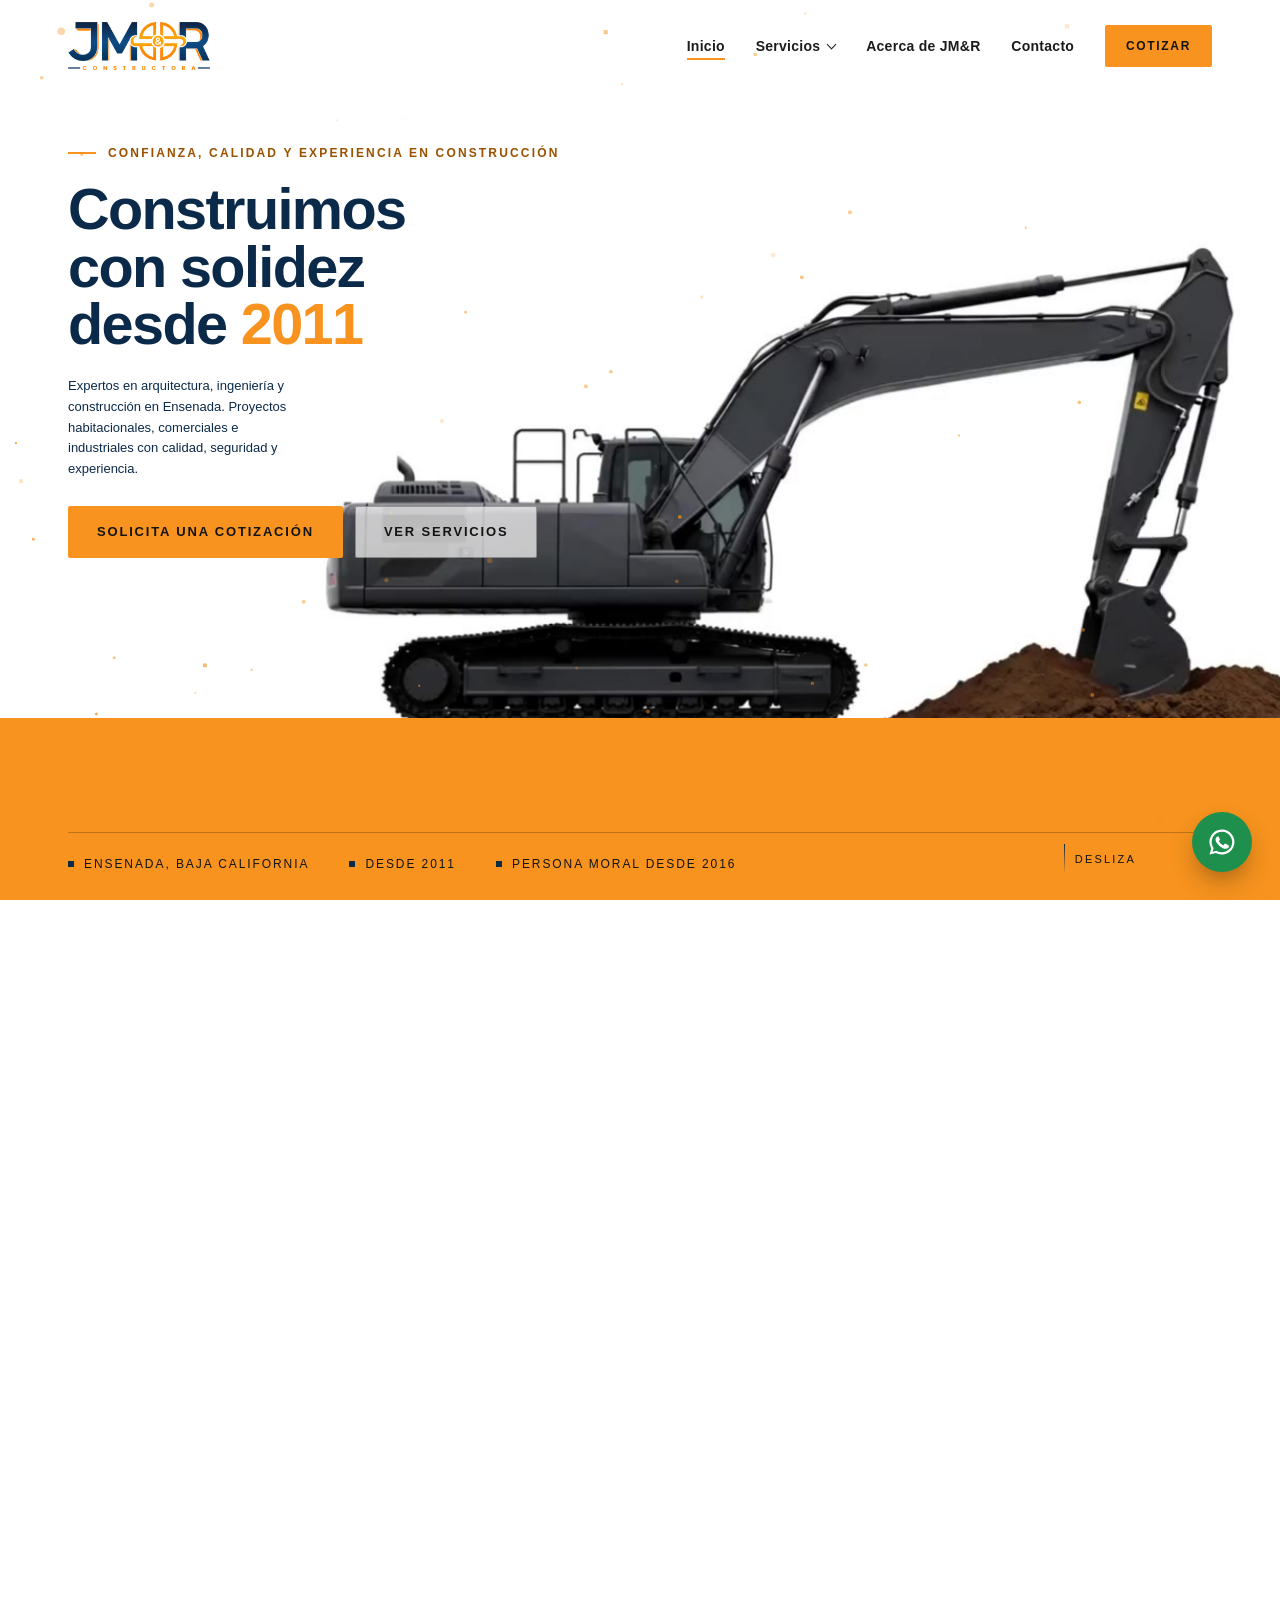
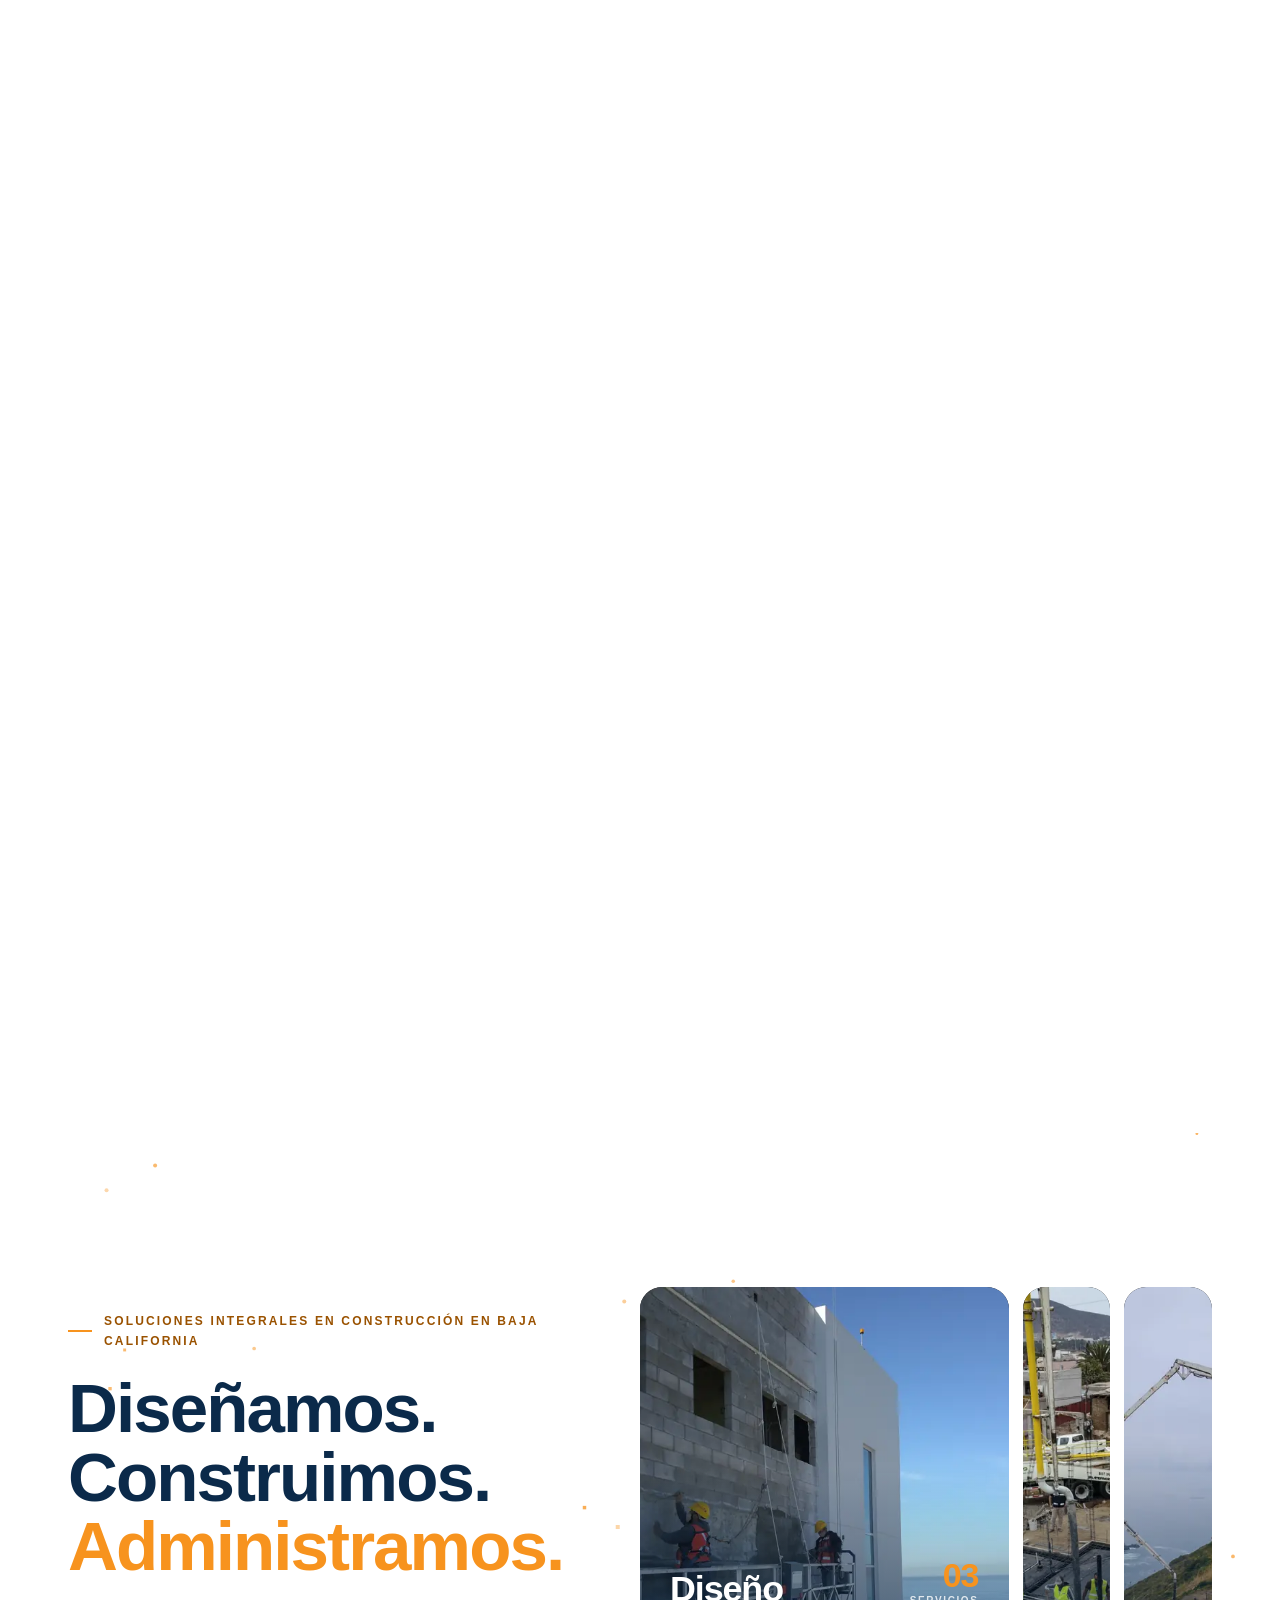
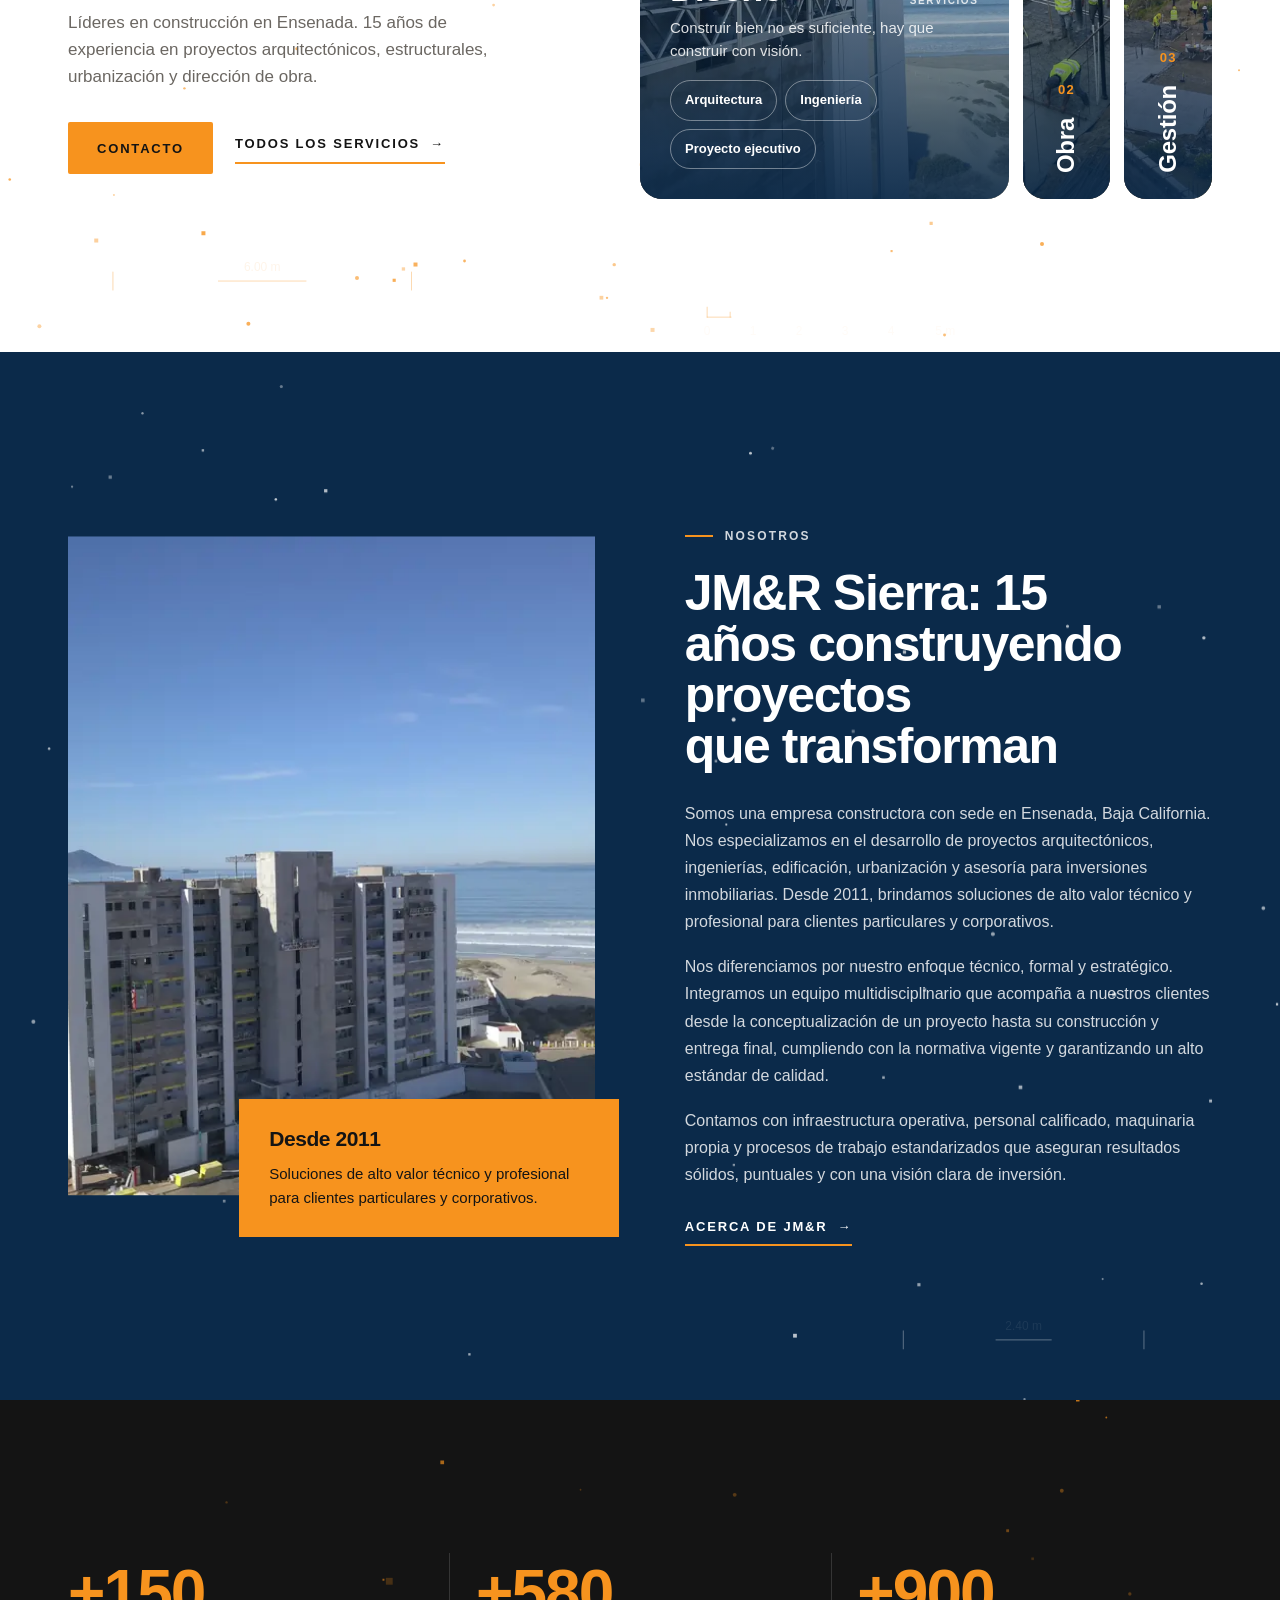
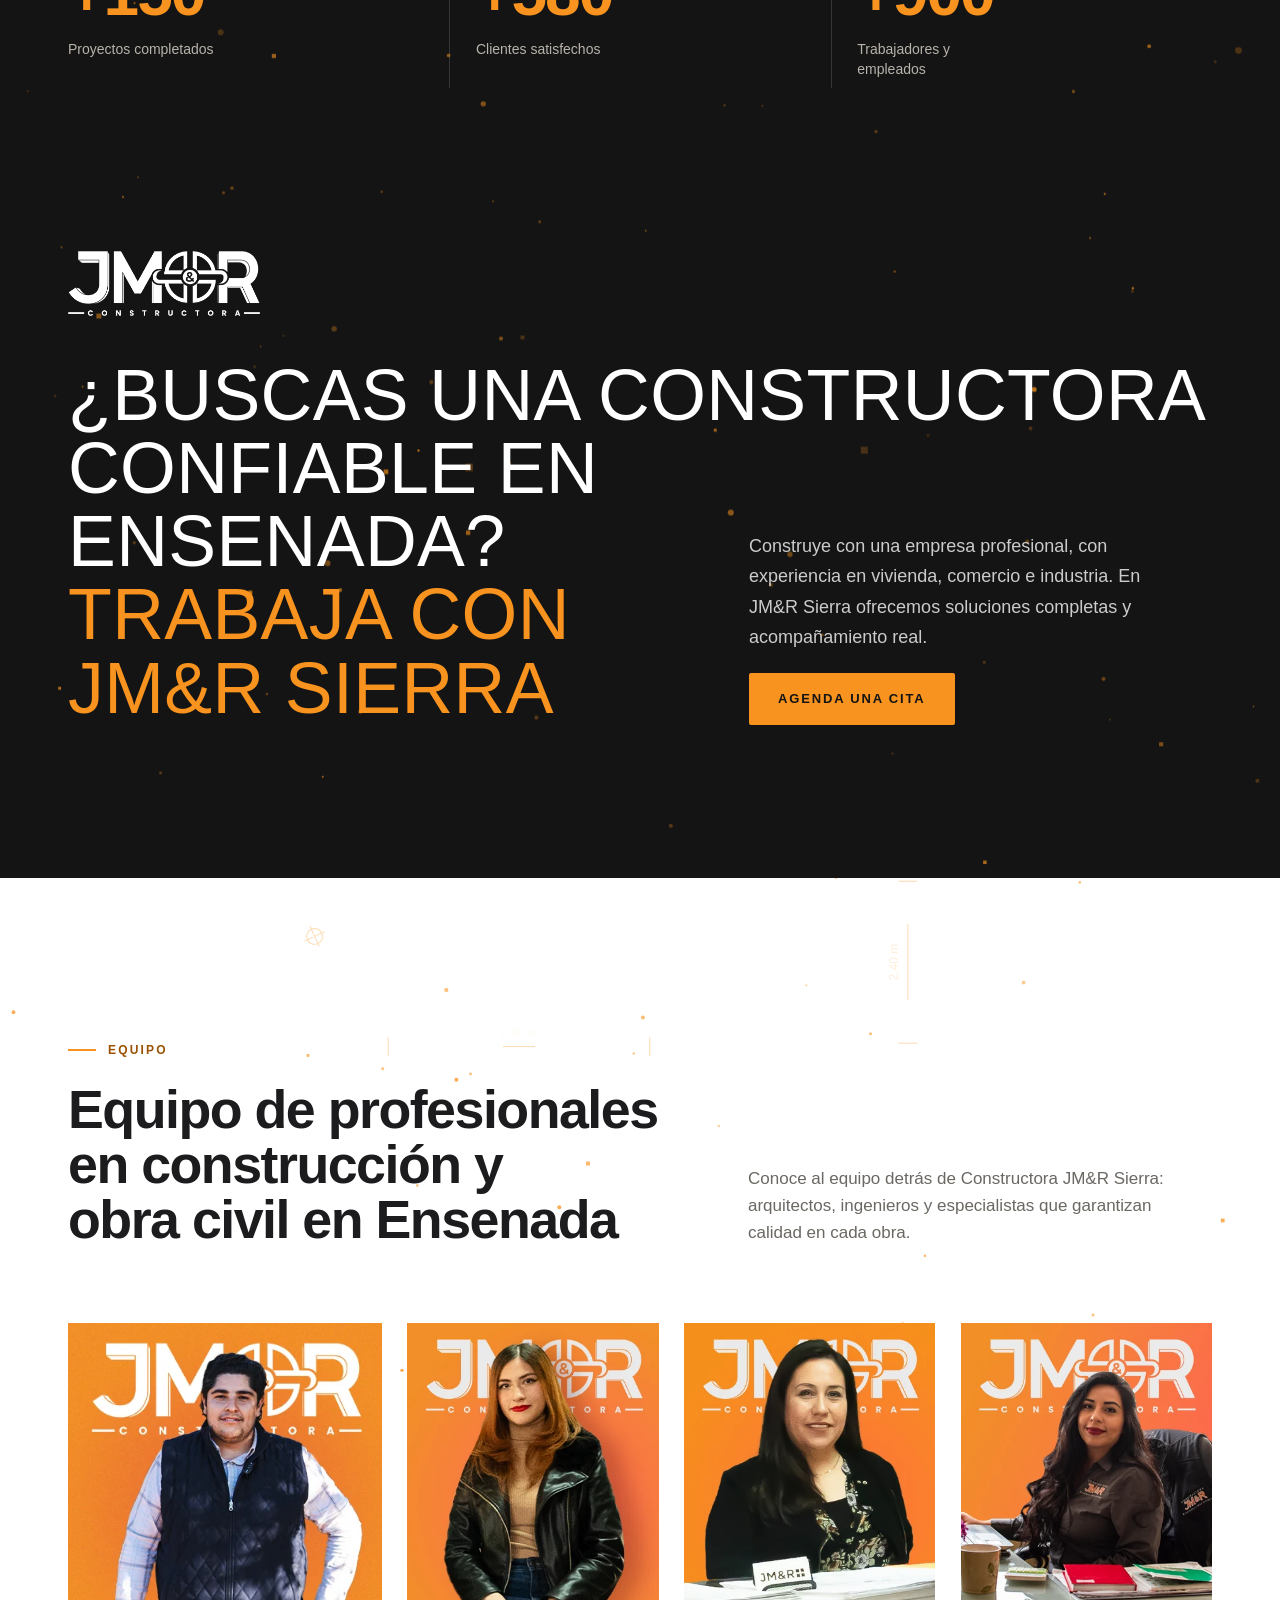
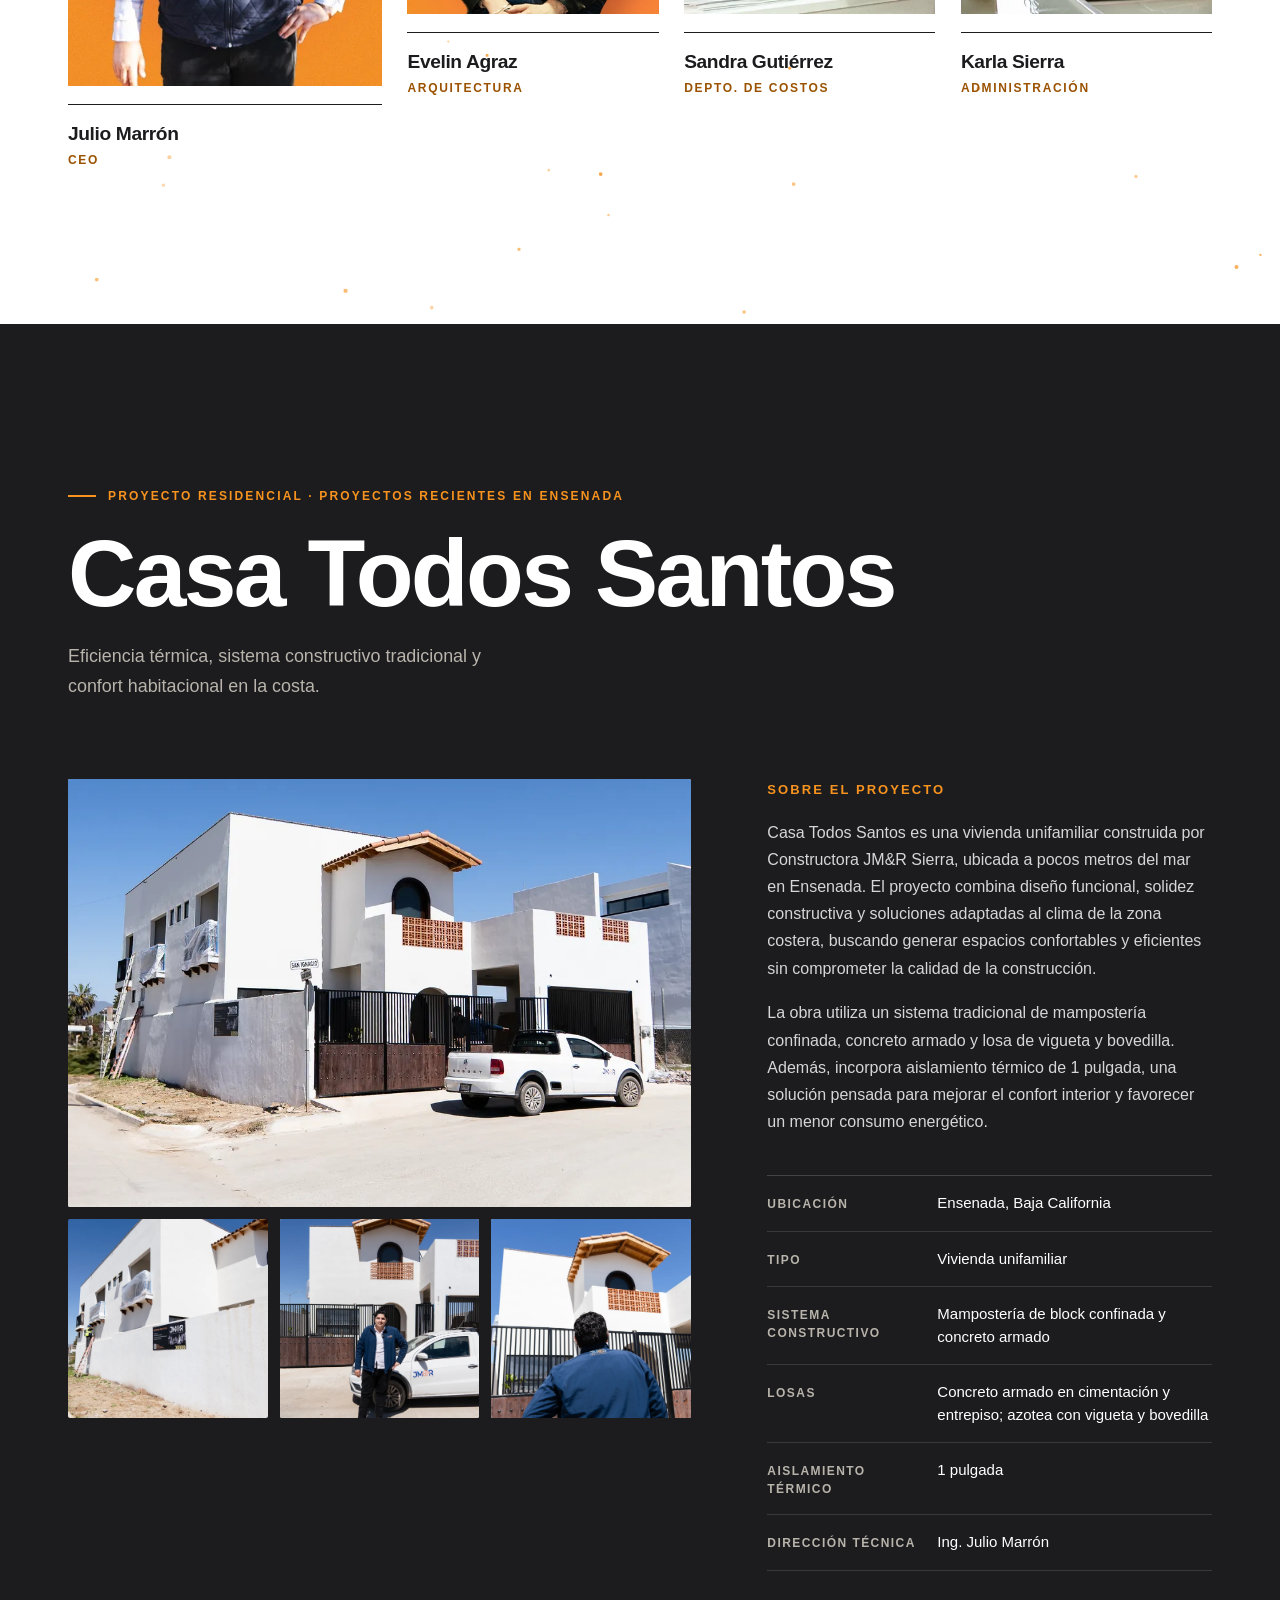
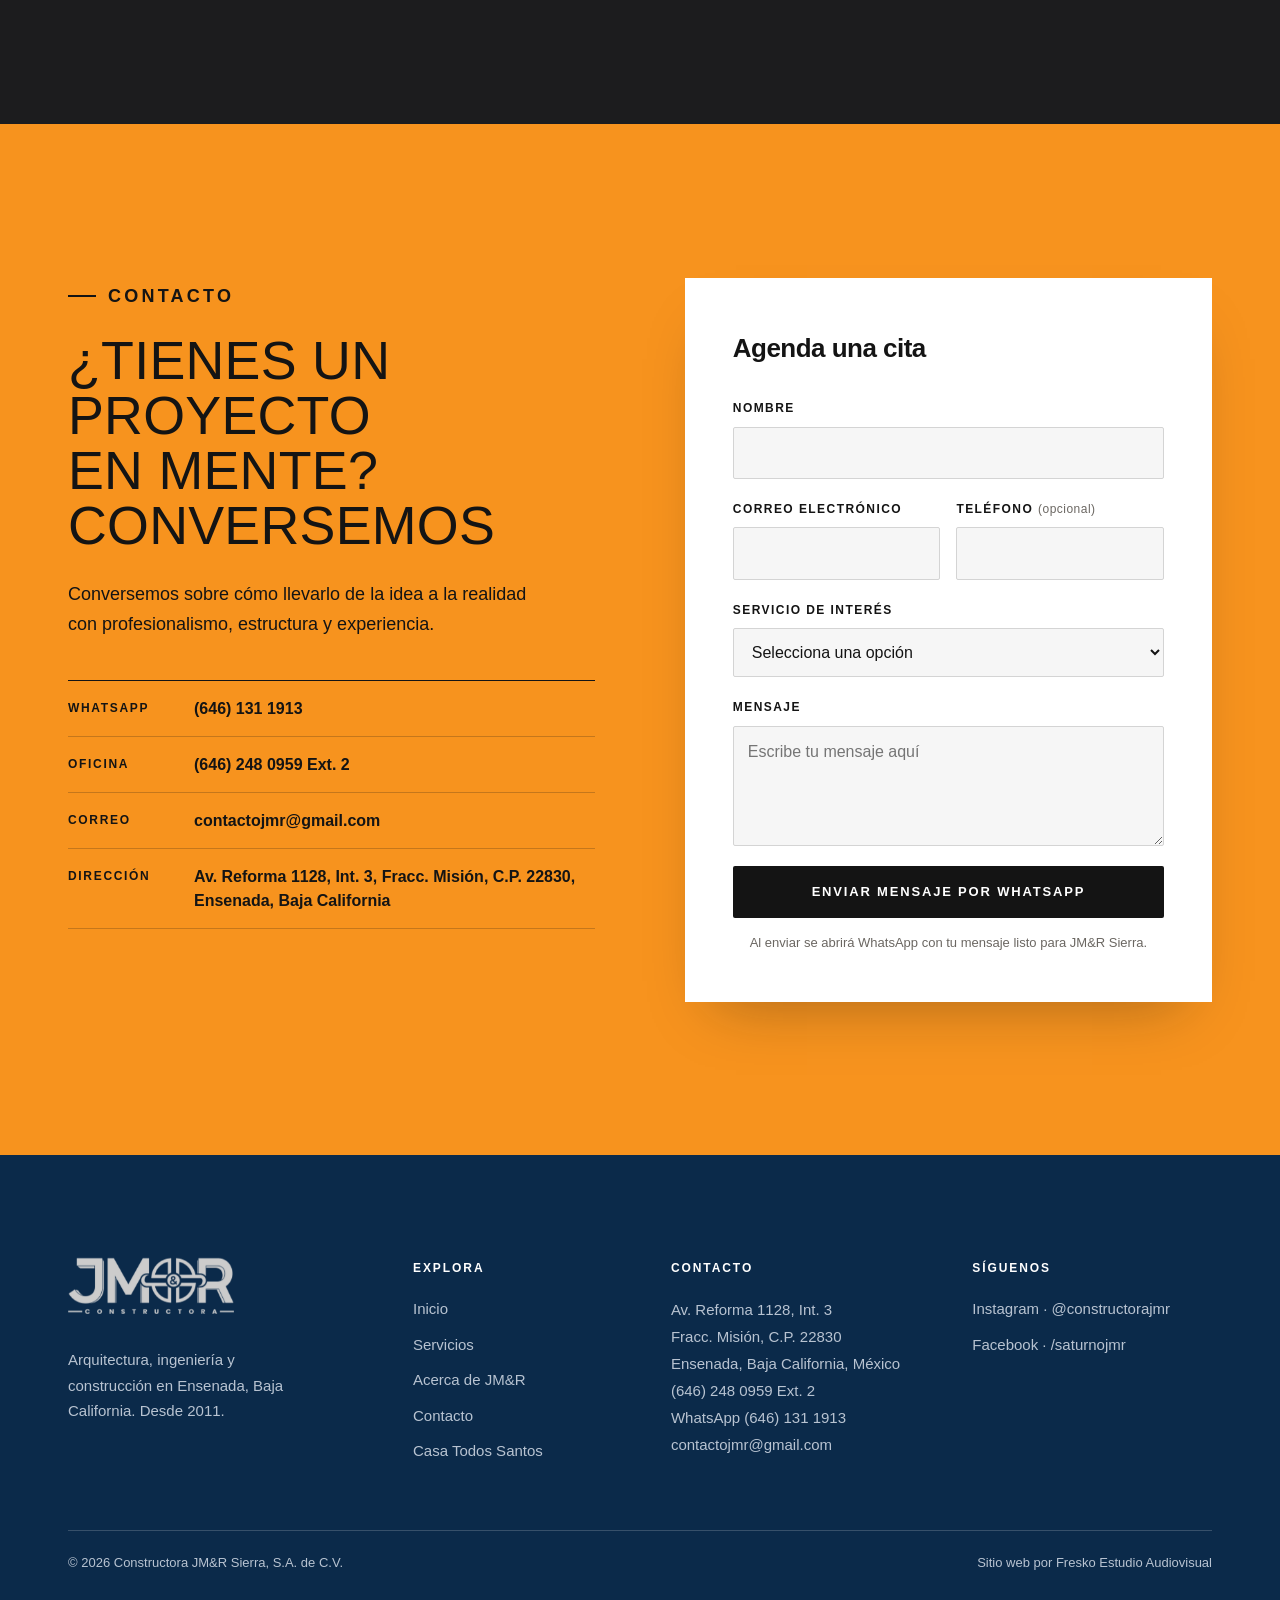
==== commit 0e7e0f28: "Add files via upload" ====
--- a/index.html
+++ b/index.html
@@ -74,7 +74,8 @@
         <li><a href="index.html" aria-current="page">Inicio</a></li>
         <li class="has-sub">
           <a href="servicios.html">Servicios<span class="sub-caret" aria-hidden="true"></span></a>
-          <ul class="submenu" aria-label="Servicios">
+          <button class="sub-toggle" type="button" aria-expanded="false" aria-controls="submenu-servicios" data-sub-toggle><span class="sr-only">Mostrar servicios</span><span class="sub-chev" aria-hidden="true"></span></button>
+          <ul class="submenu" id="submenu-servicios" aria-label="Servicios">
             <li><a href="servicios.html#arquitectura"><span class="sm-n">01</span>Arquitectura</a></li>
             <li><a href="servicios.html#ingenieria"><span class="sm-n">02</span>Ingeniería</a></li>
             <li><a href="servicios.html#proyecto-ejecutivo"><span class="sm-n">03</span>Proyecto ejecutivo</a></li>
--- a/styles.css
+++ b/styles.css
@@ -983,3 +983,33 @@
 /* ===== Acerca de: imagen con velo azul en multiplicar y logo blanco ===== */
 .strip-navy .strip-veil { background: linear-gradient(180deg, var(--navy) 0%, rgba(11,42,74,.72) 30%, rgba(11,42,74,.6) 70%, rgba(11,42,74,.85) 100%); mix-blend-mode: multiply; }
 .photo-strip .strip-logo { position: absolute; object-fit: contain; left: 50%; top: 50%; z-index: 2; width: clamp(180px, 24vw, 360px); height: auto; transform: translate(-50%, -50%); pointer-events: none; }
+
+/* Evita saltos de scroll cuando la barra del navegador móvil aparece o se esconde */
+html, body, .track { overflow-anchor: none; }
+@media (max-width: 767px) and (max-height: 700px) { .sx-foot { display: none; } }
+
+/* ===== Menú móvil compacto: servicios plegados con flechita ===== */
+.sub-toggle { display: none; }
+@media (max-width: 860px) {
+  .menu { justify-content: flex-start; gap: 6px; padding-top: 92px; }
+  .menu > li { width: 100%; }
+  .menu a:not(.btn) { font-size: 26px; line-height: 1.2; padding: 8px 0; display: inline-block; }
+  .menu .submenu a { font-size: 14px; padding: 6px 0; }
+  .has-sub { display: flex; flex-wrap: wrap; align-items: center; }
+  .sub-toggle {
+    display: inline-grid; place-items: center; width: 44px; height: 44px; margin-left: 6px; padding: 0;
+    background: rgba(255,255,255,.06); border: 1px solid rgba(255,255,255,.18); border-radius: 50%; color: var(--white); cursor: pointer;
+  }
+  .sub-chev { width: 9px; height: 9px; border-right: 2px solid currentColor; border-bottom: 2px solid currentColor; transform: translateY(-2px) rotate(45deg); transition: transform .3s var(--ease); }
+  .sub-open .sub-chev { transform: translateY(2px) rotate(225deg); }
+  .sub-open .sub-toggle { background: var(--orange); border-color: var(--orange); color: var(--ink); }
+  .has-sub > .submenu { flex-basis: 100%; display: none; padding: 4px 0 10px; }
+  .has-sub.sub-open > .submenu { display: grid; }
+  .menu-cta { margin-top: 14px; }
+}
+/* El blur del header convierte al header en contenedor del menú fijo y lo recortaba a su altura:
+   con el menú abierto se quita el blur y el menú ocupa toda la pantalla */
+.menu-open .site-header, .menu-open .site-header.is-solid { -webkit-backdrop-filter: none; backdrop-filter: none; background: var(--ink); box-shadow: none; }
+@media (max-width: 860px) {
+  .menu { top: 0; left: 0; right: 0; bottom: auto; height: 100vh; height: 100dvh; overscroll-behavior: contain; }
+}
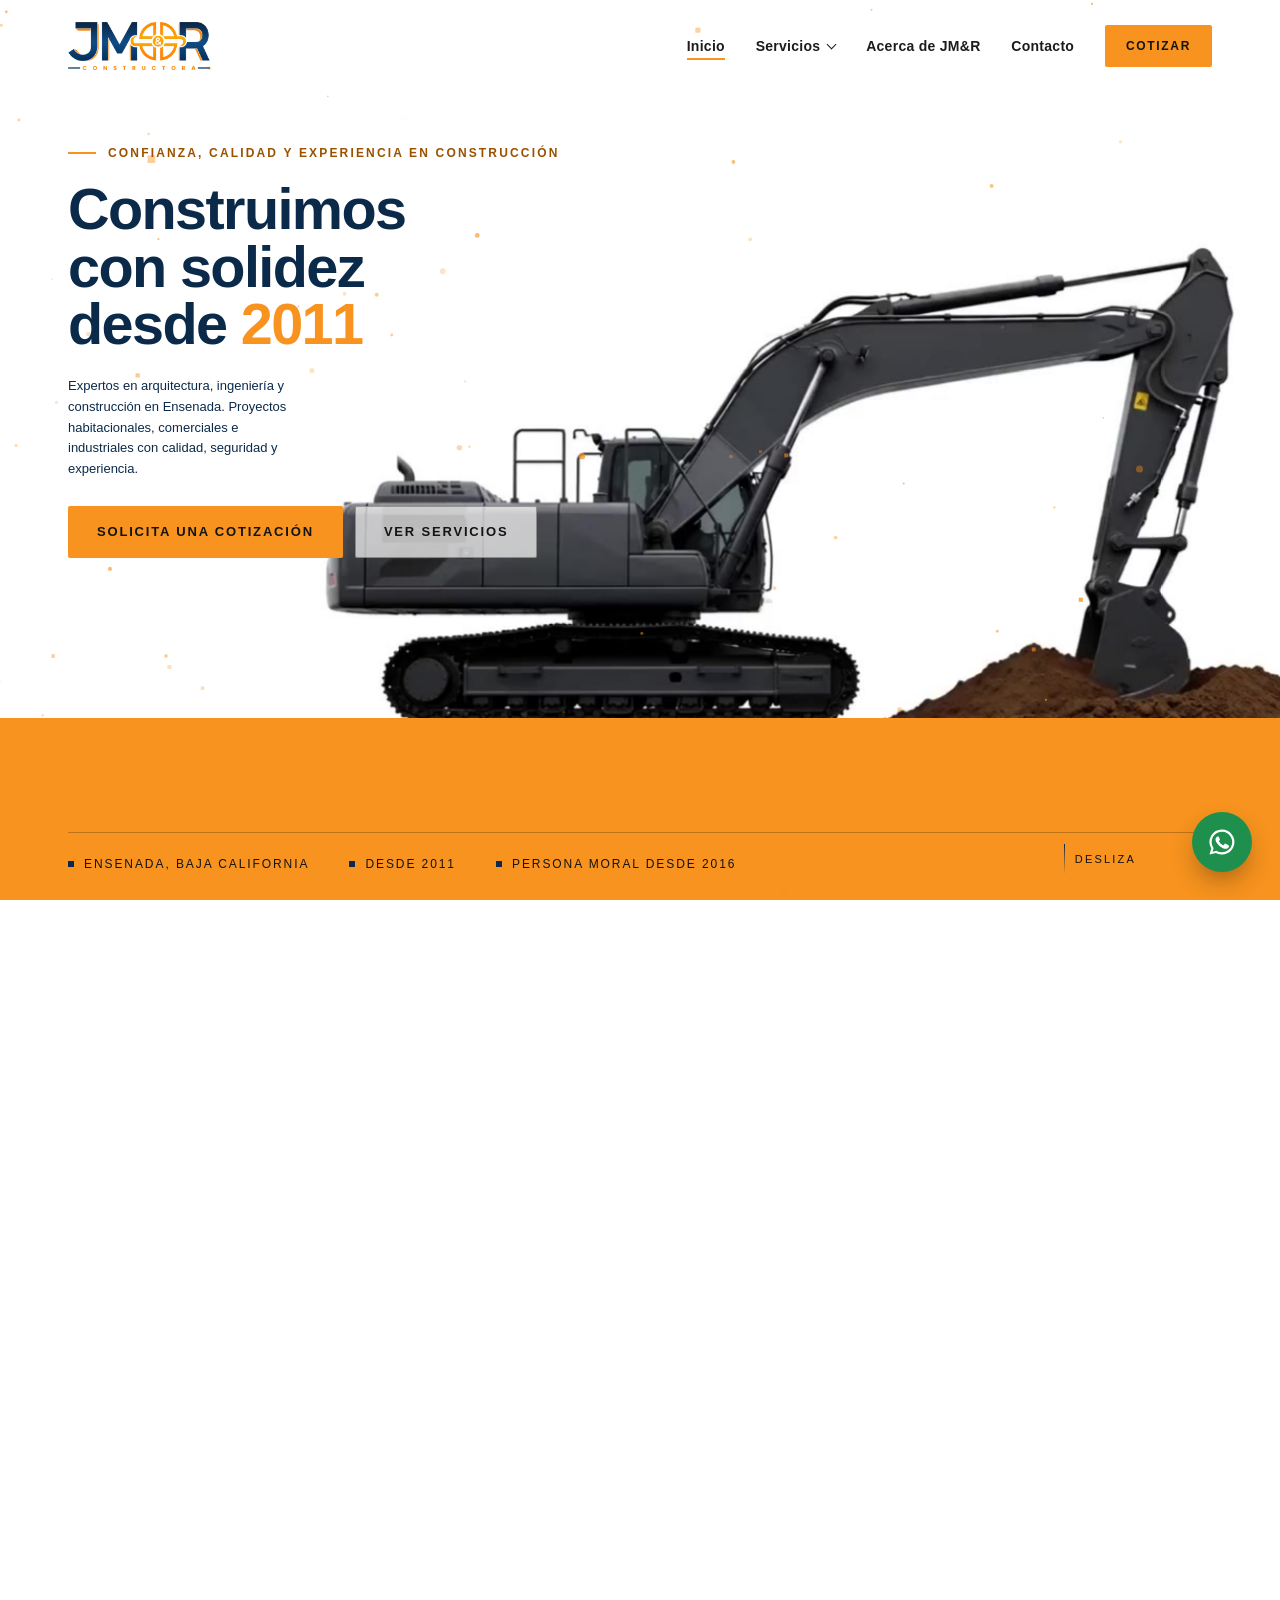
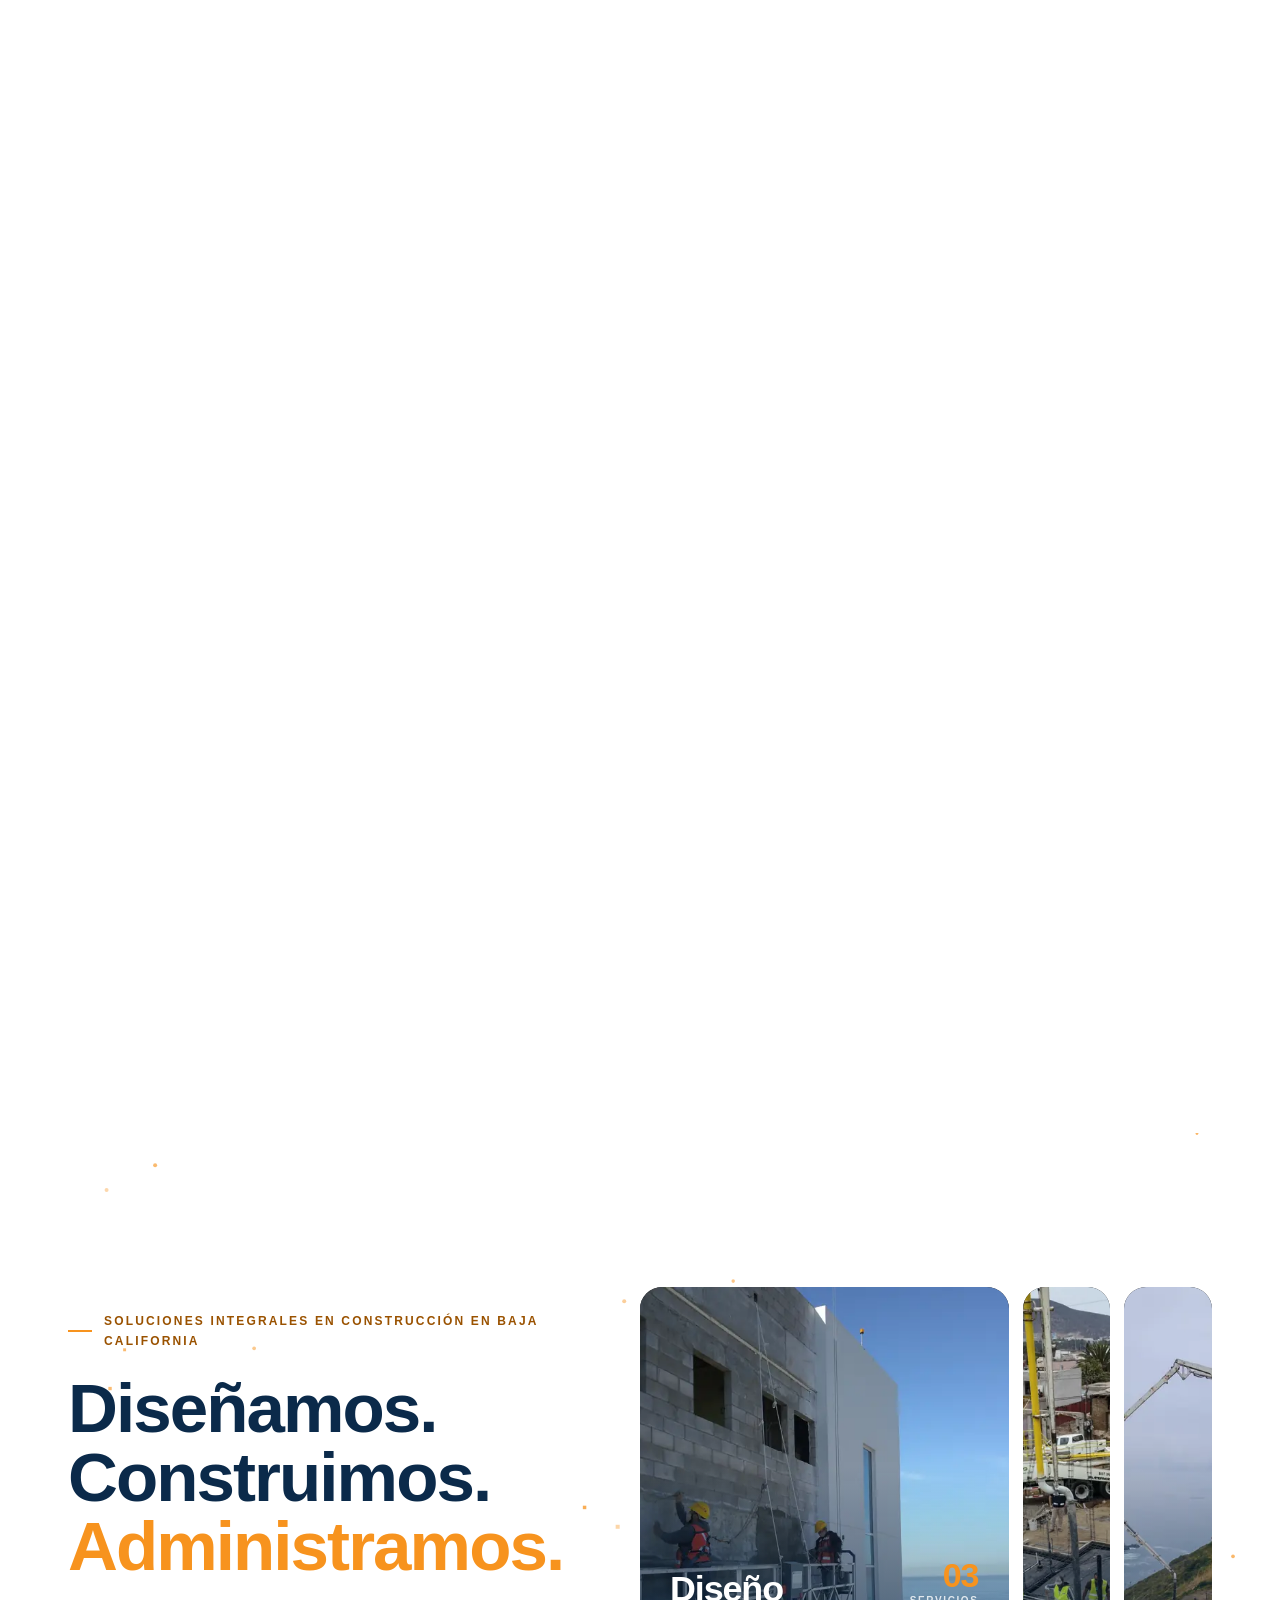
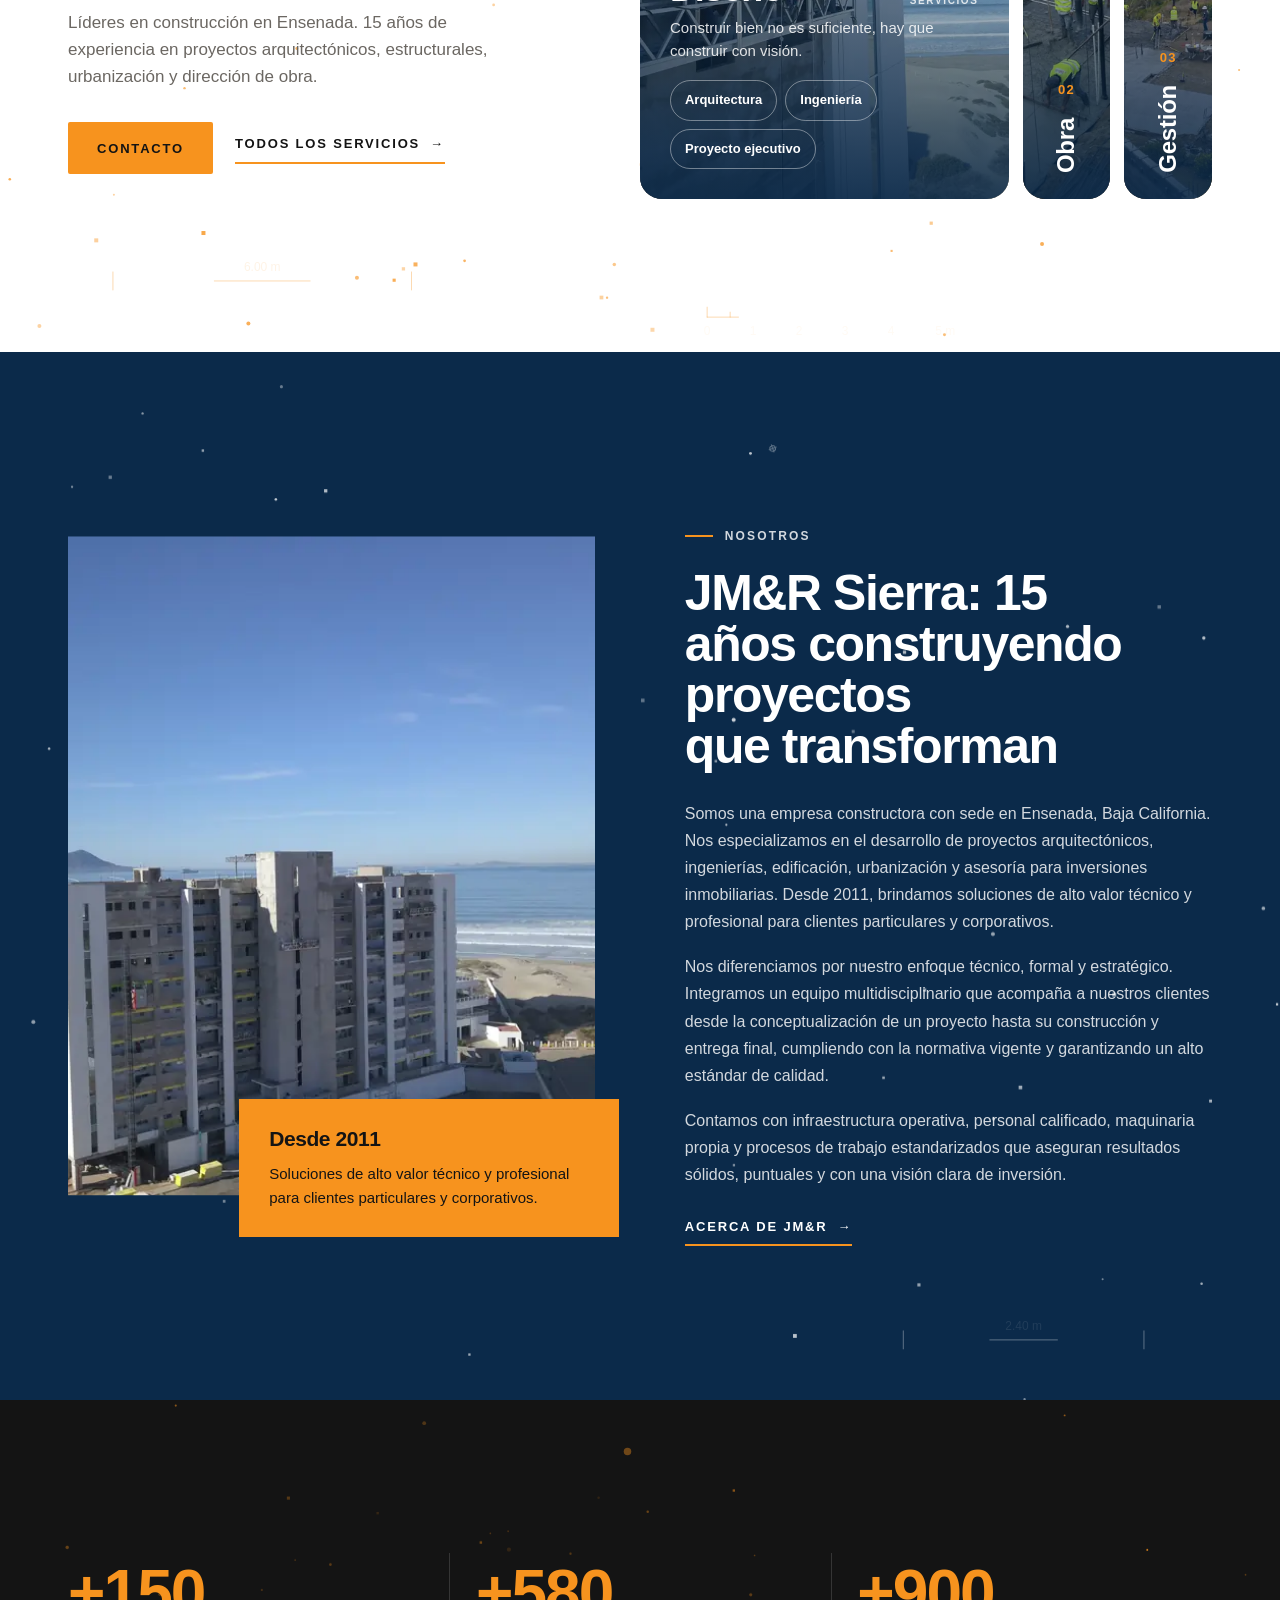
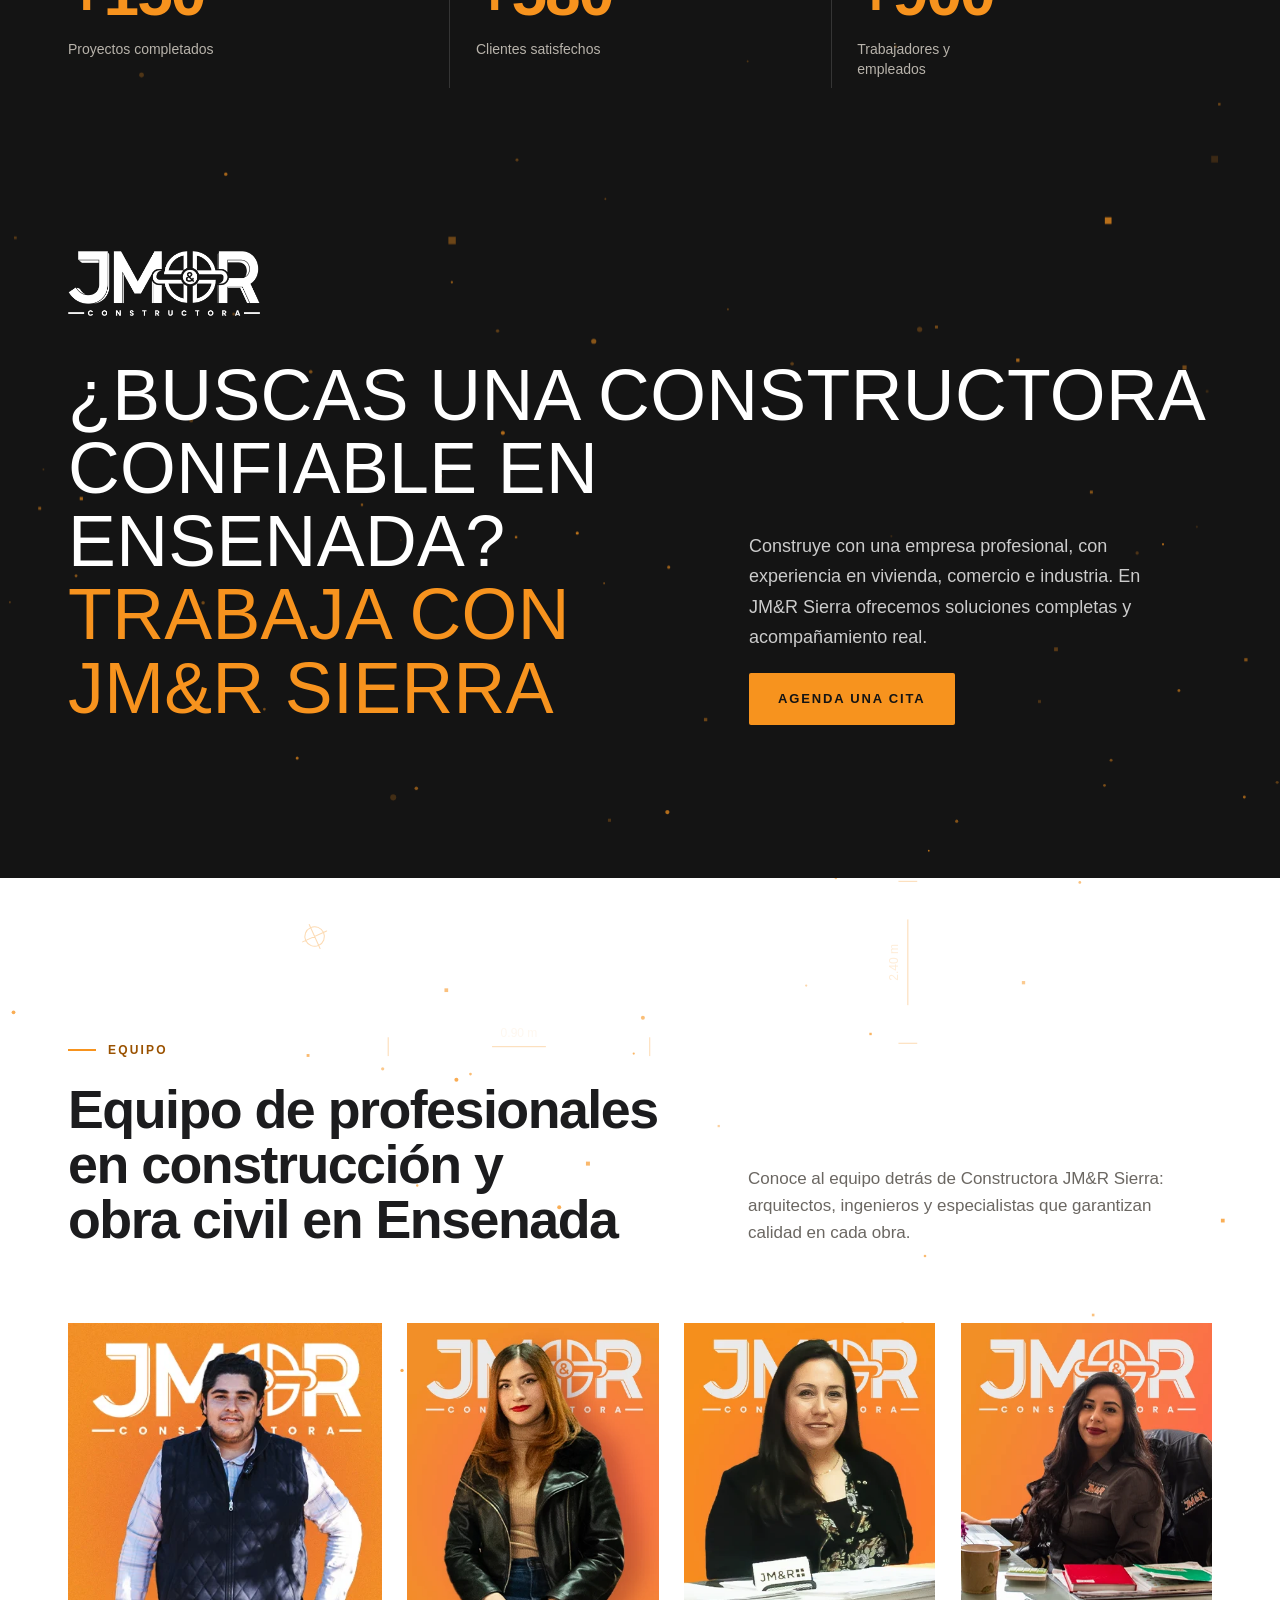
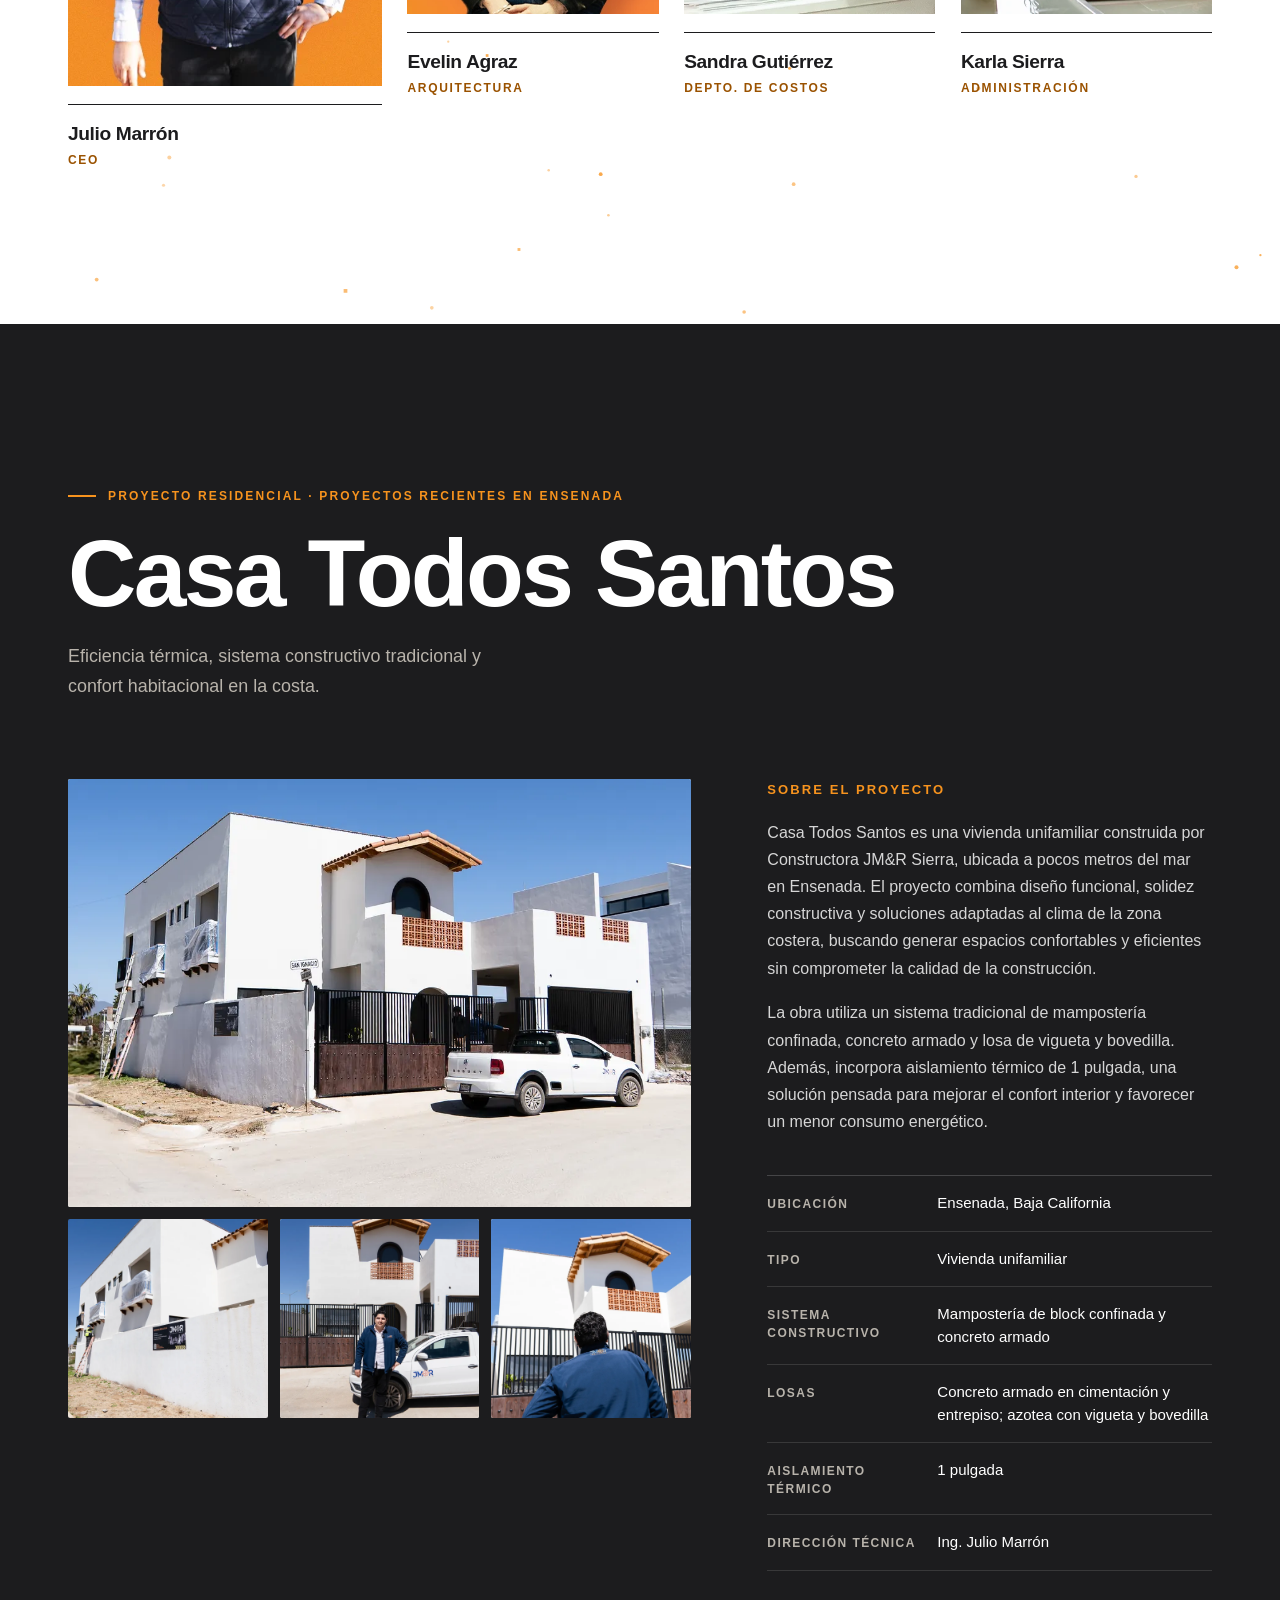
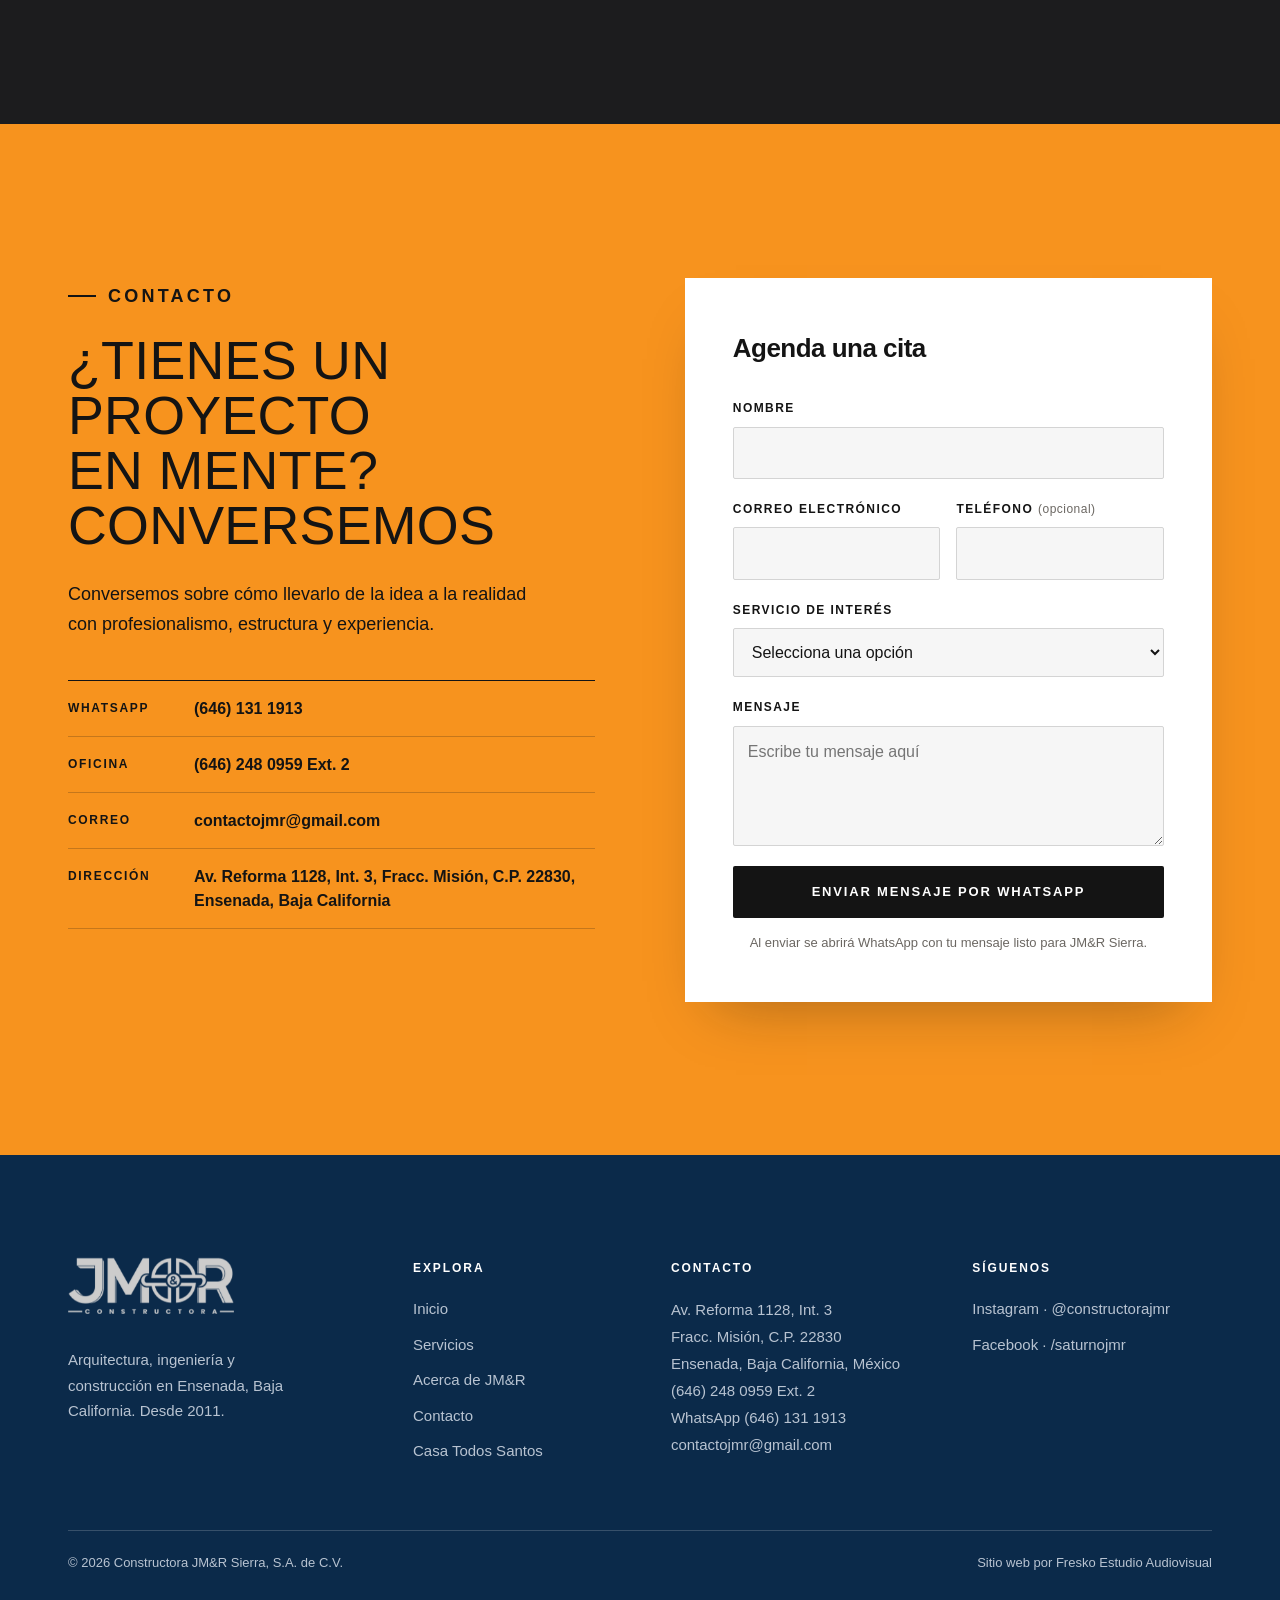
==== commit faf6acaf: "Add files via upload" ====
--- a/index.html
+++ b/index.html
@@ -115,6 +115,7 @@
         <div class="sx-hero-actions">
           <a class="btn btn-orange" href="https://wa.me/526461311913?text=Hola%2C%20quiero%20solicitar%20una%20cotizaci%C3%B3n%20para%20mi%20proyecto." target="_blank" rel="noopener">Solicita una cotización</a>
           <a class="btn btn-ghost-dark" href="servicios.html">Ver servicios</a>
+          <span class="scroll-cue" data-scroll-cue aria-hidden="true"><img src="icono-scroll.webp" width="240" height="177" alt=""><small>Desliza</small></span>
         </div>
       </div>
     </div>
--- a/styles.css
+++ b/styles.css
@@ -1013,3 +1013,16 @@
 @media (max-width: 860px) {
   .menu { top: 0; left: 0; right: 0; bottom: auto; height: 100vh; height: 100dvh; overscroll-behavior: contain; }
 }
+
+/* ===== Indicador de scroll (solo celular) ===== */
+.scroll-cue { display: none; }
+.scene.is-narrow .sx-hero-actions { position: relative; padding-right: 84px; }
+.scene.is-narrow .scroll-cue {
+  position: absolute; right: 0; top: 50%; display: flex; flex-direction: column; align-items: center; gap: 4px;
+  width: 64px; transform: translateY(-50%); pointer-events: none; transition: opacity .35s var(--ease);
+}
+.scroll-cue img { width: 52px; height: auto; opacity: .9; animation: cue-bob 1.8s var(--ease) infinite; }
+.scroll-cue small { font: 600 10px/1 var(--f-body); letter-spacing: .16em; text-transform: uppercase; color: var(--navy); }
+.scroll-cue.is-gone { opacity: 0; }
+@keyframes cue-bob { 0%, 100% { transform: translateY(-3px); } 50% { transform: translateY(5px); } }
+@media (prefers-reduced-motion: reduce) { .scroll-cue img { animation: none; } }
